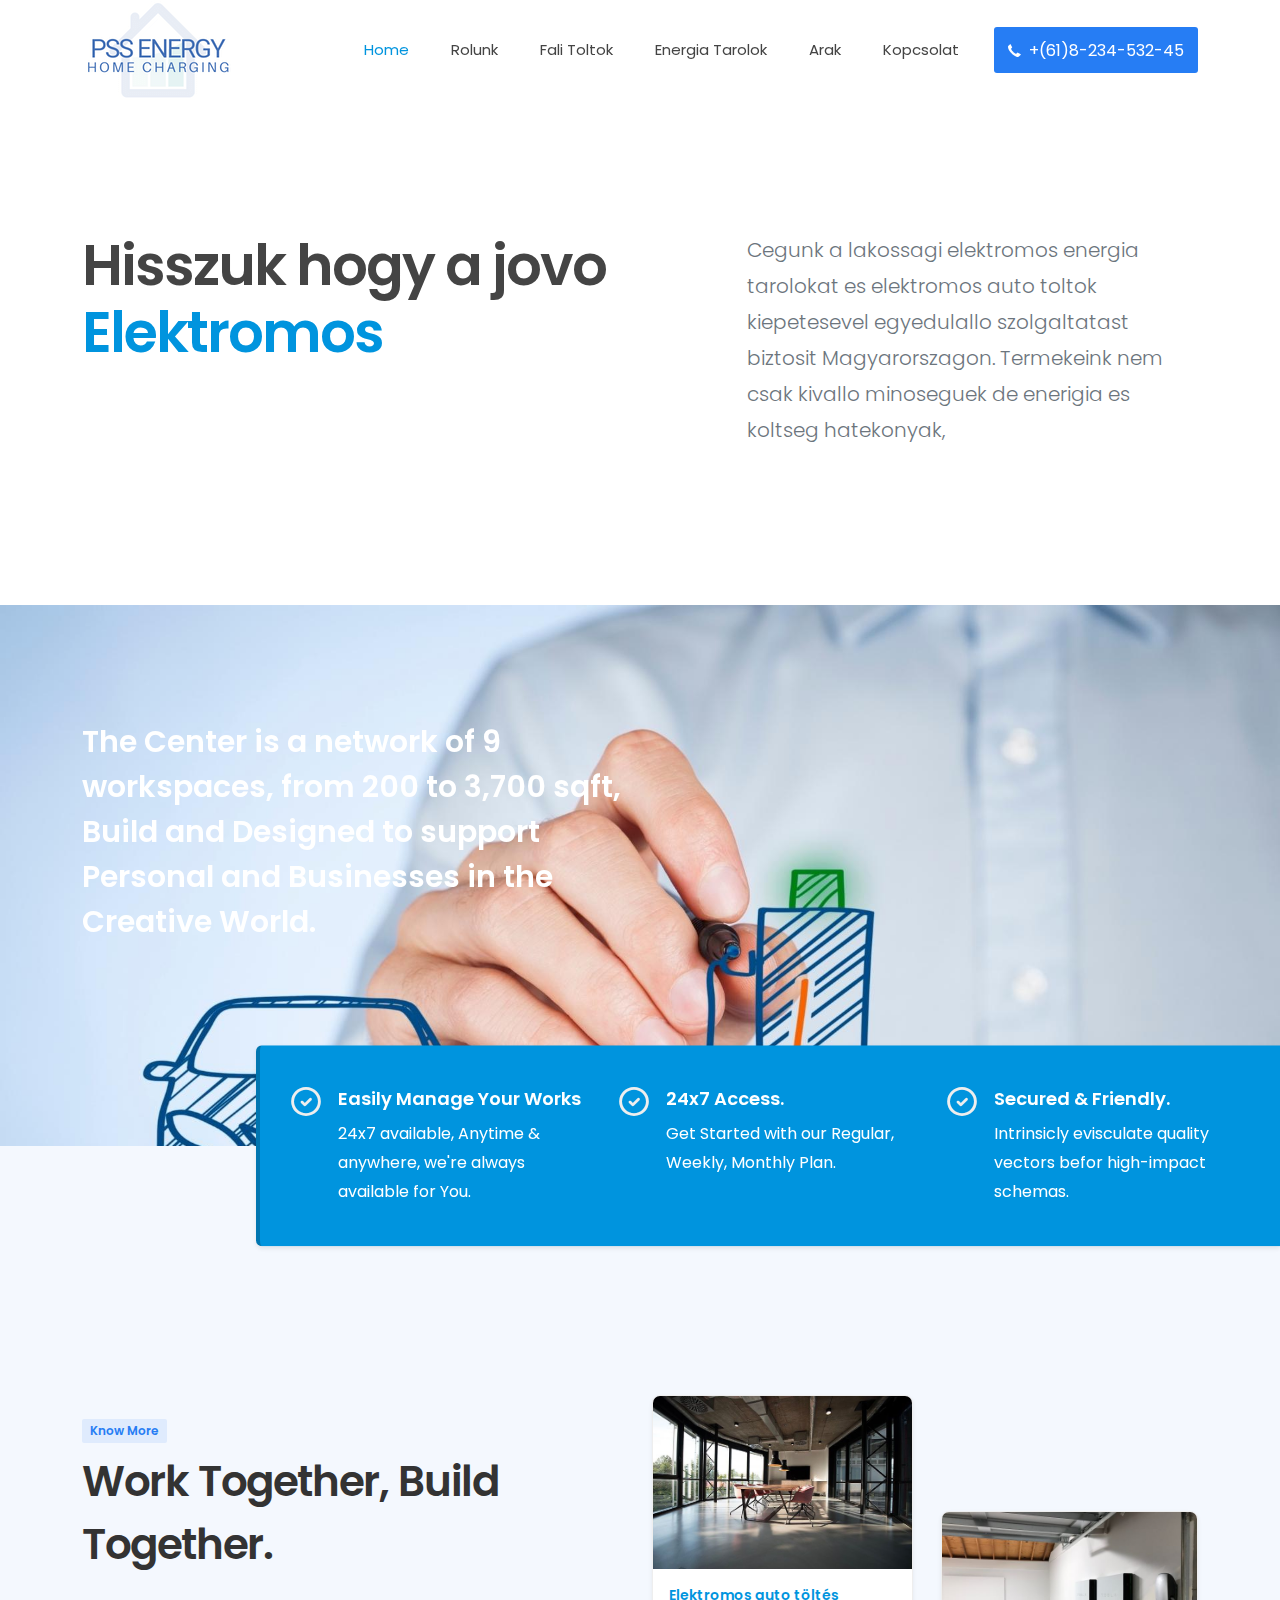
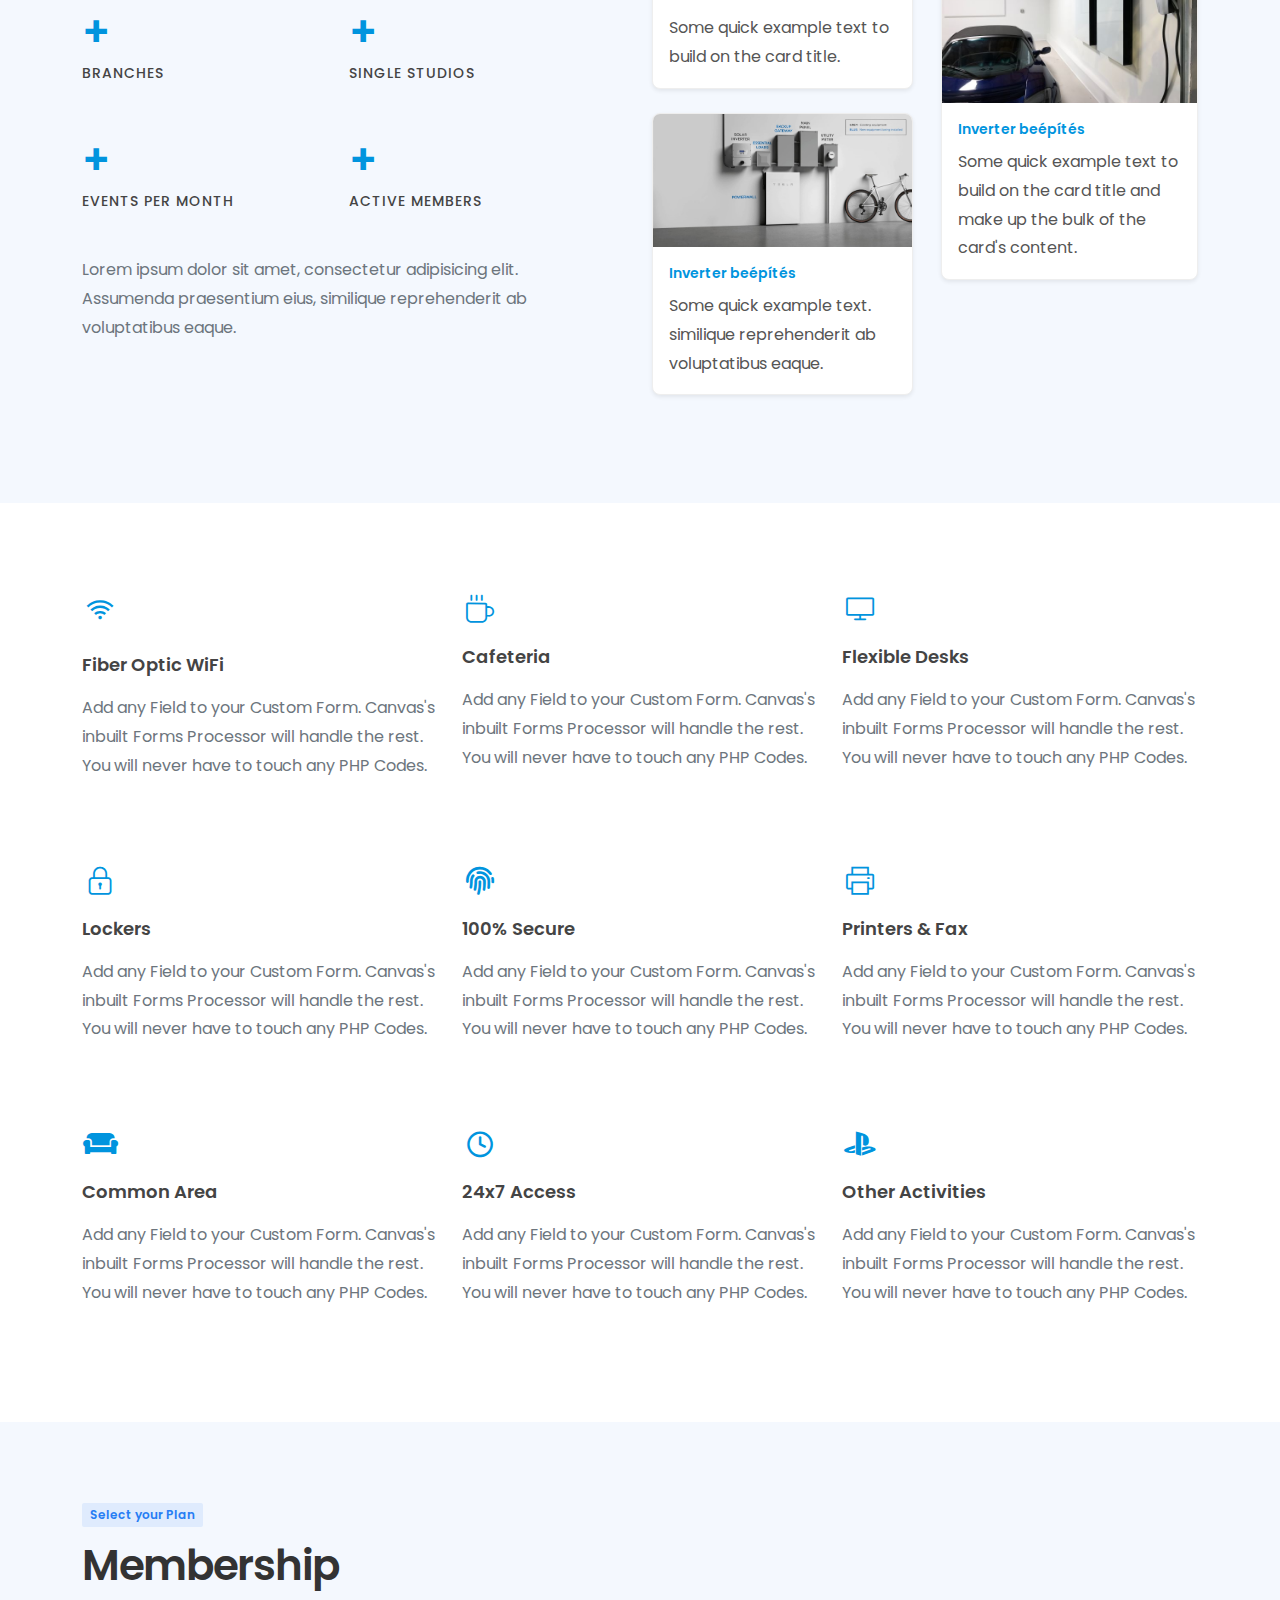
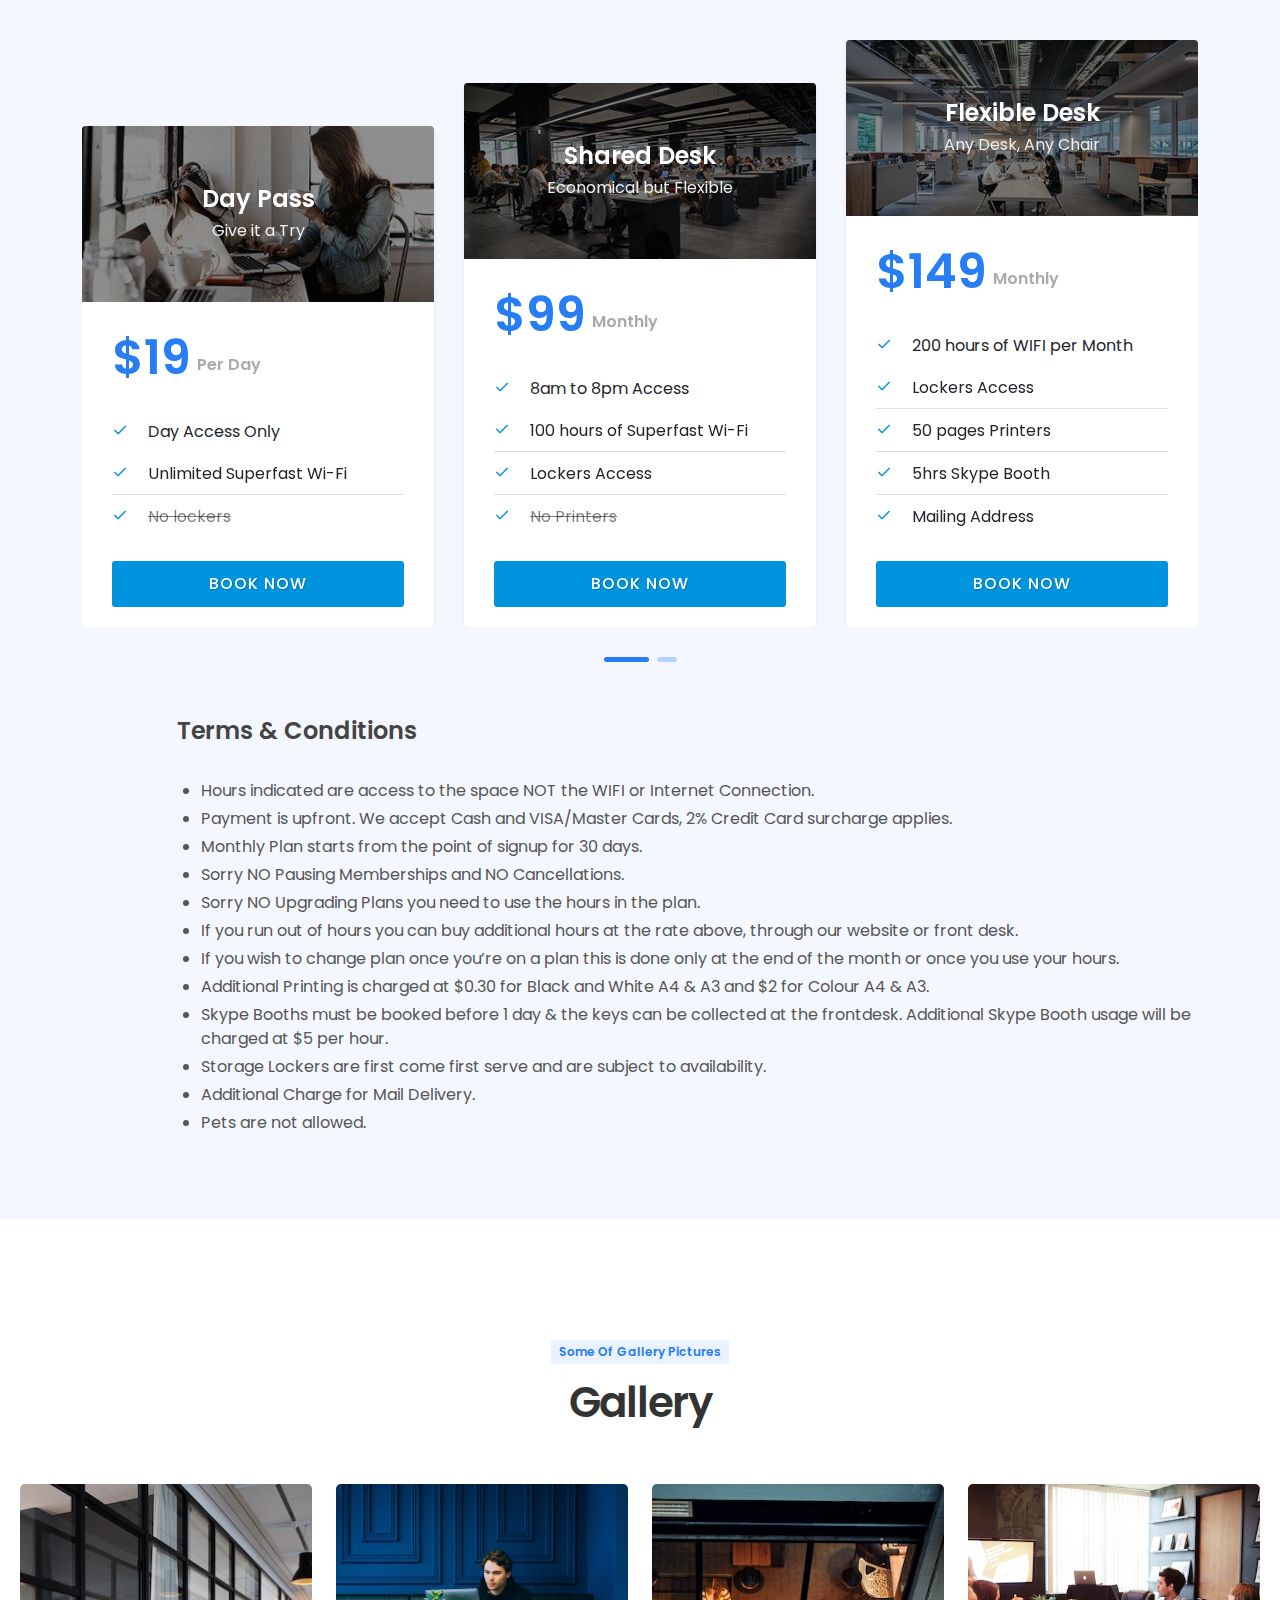
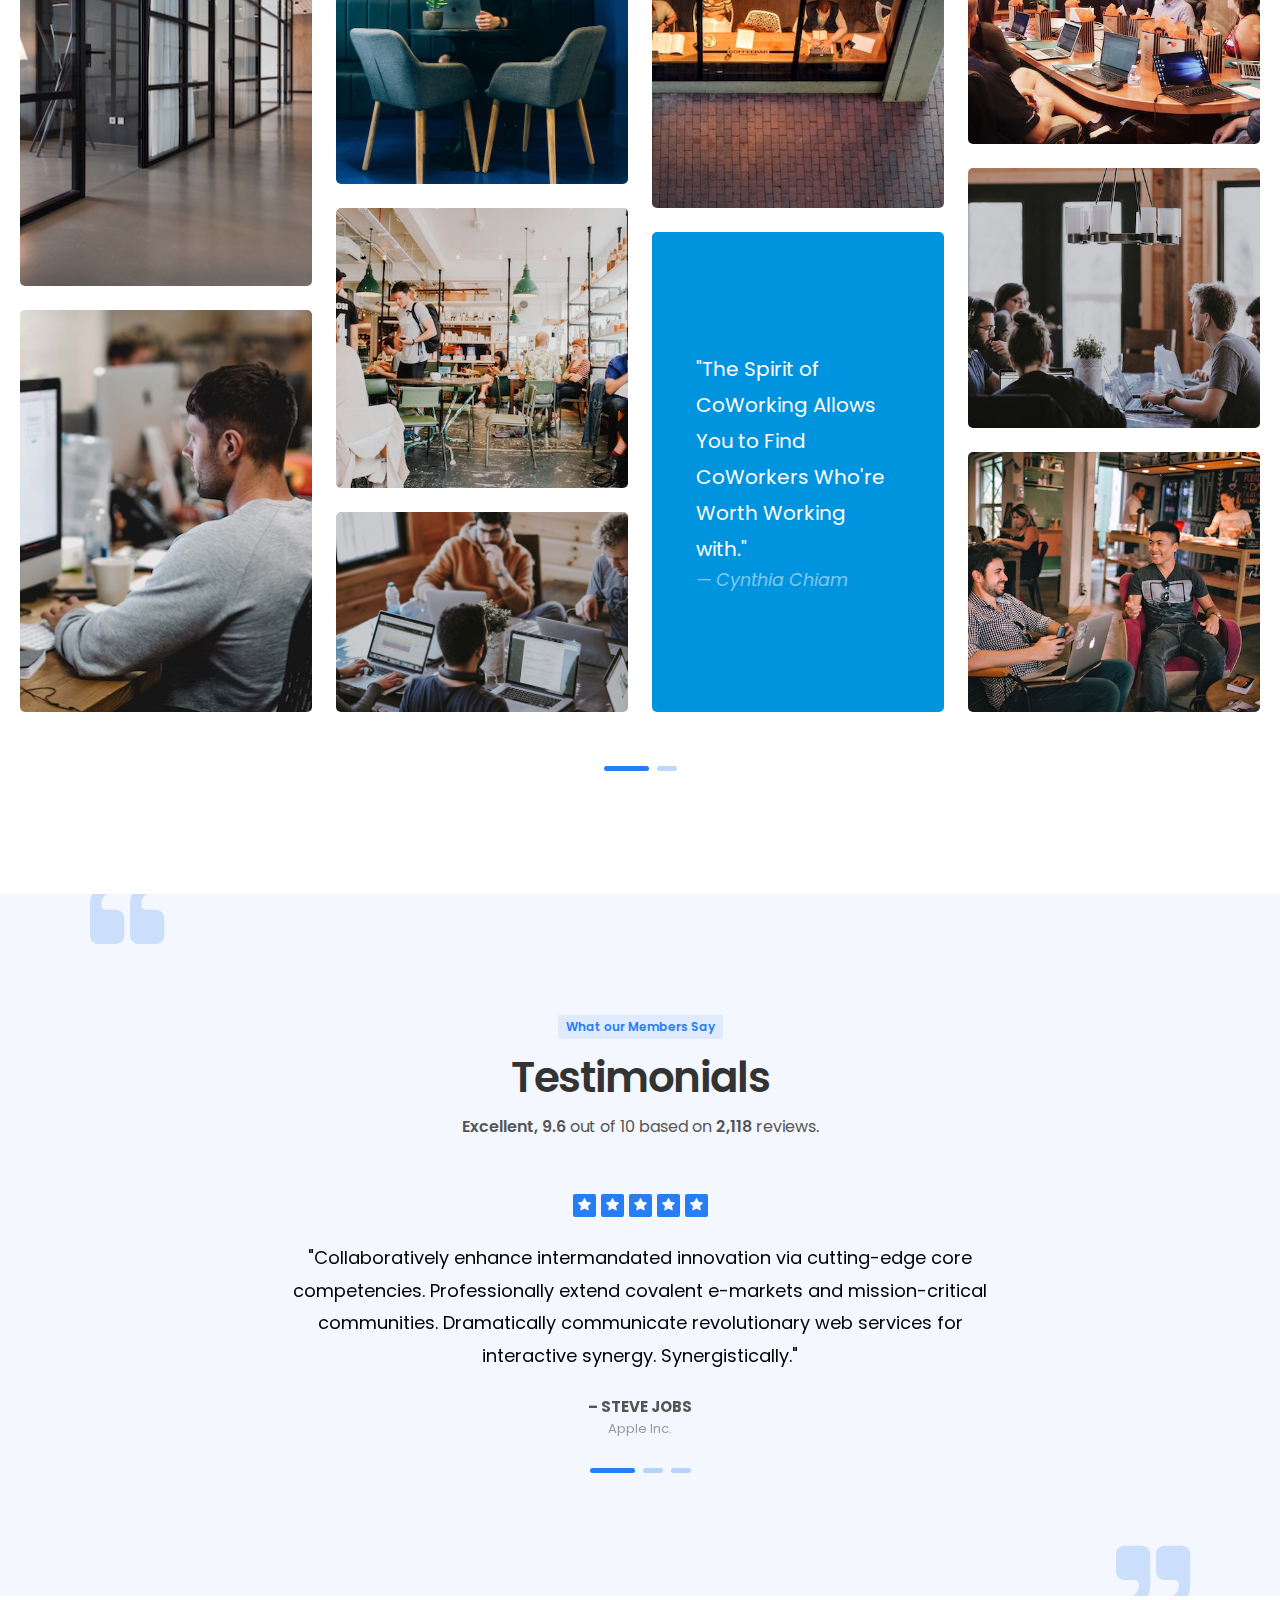
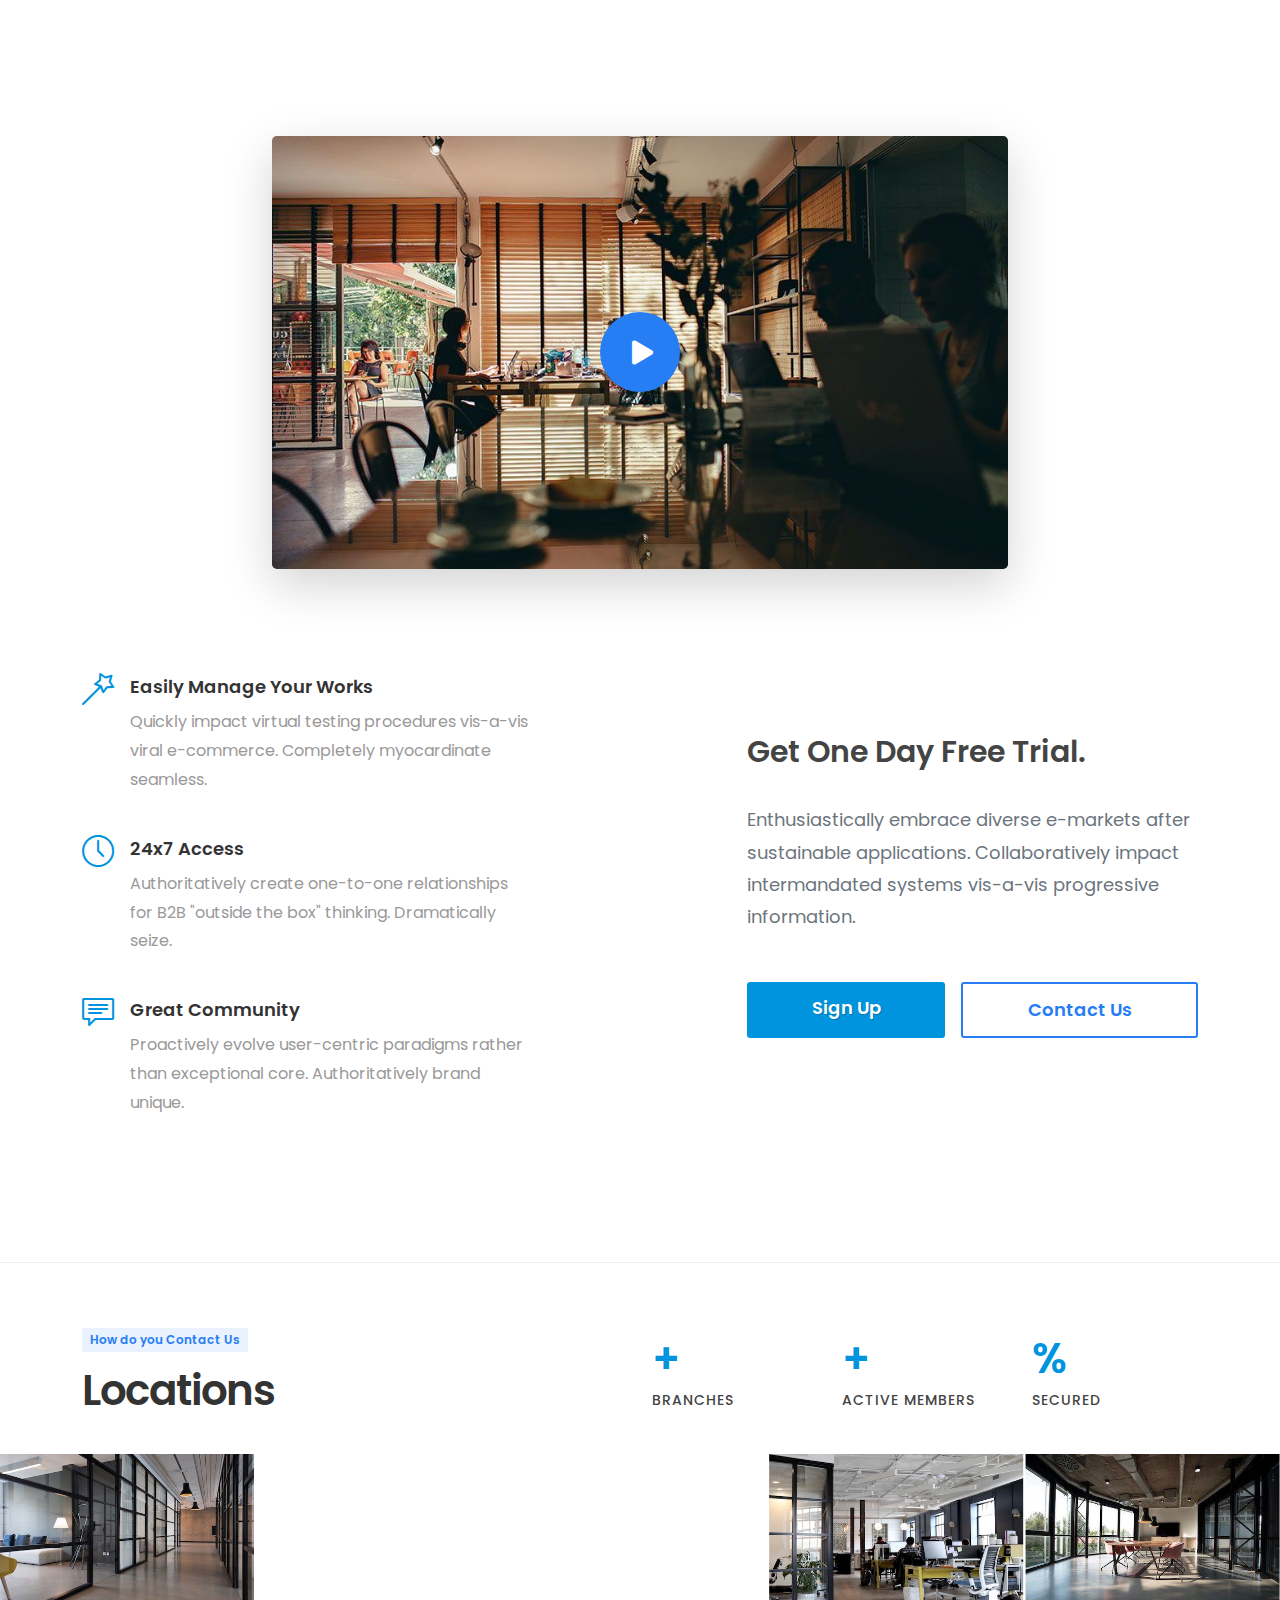
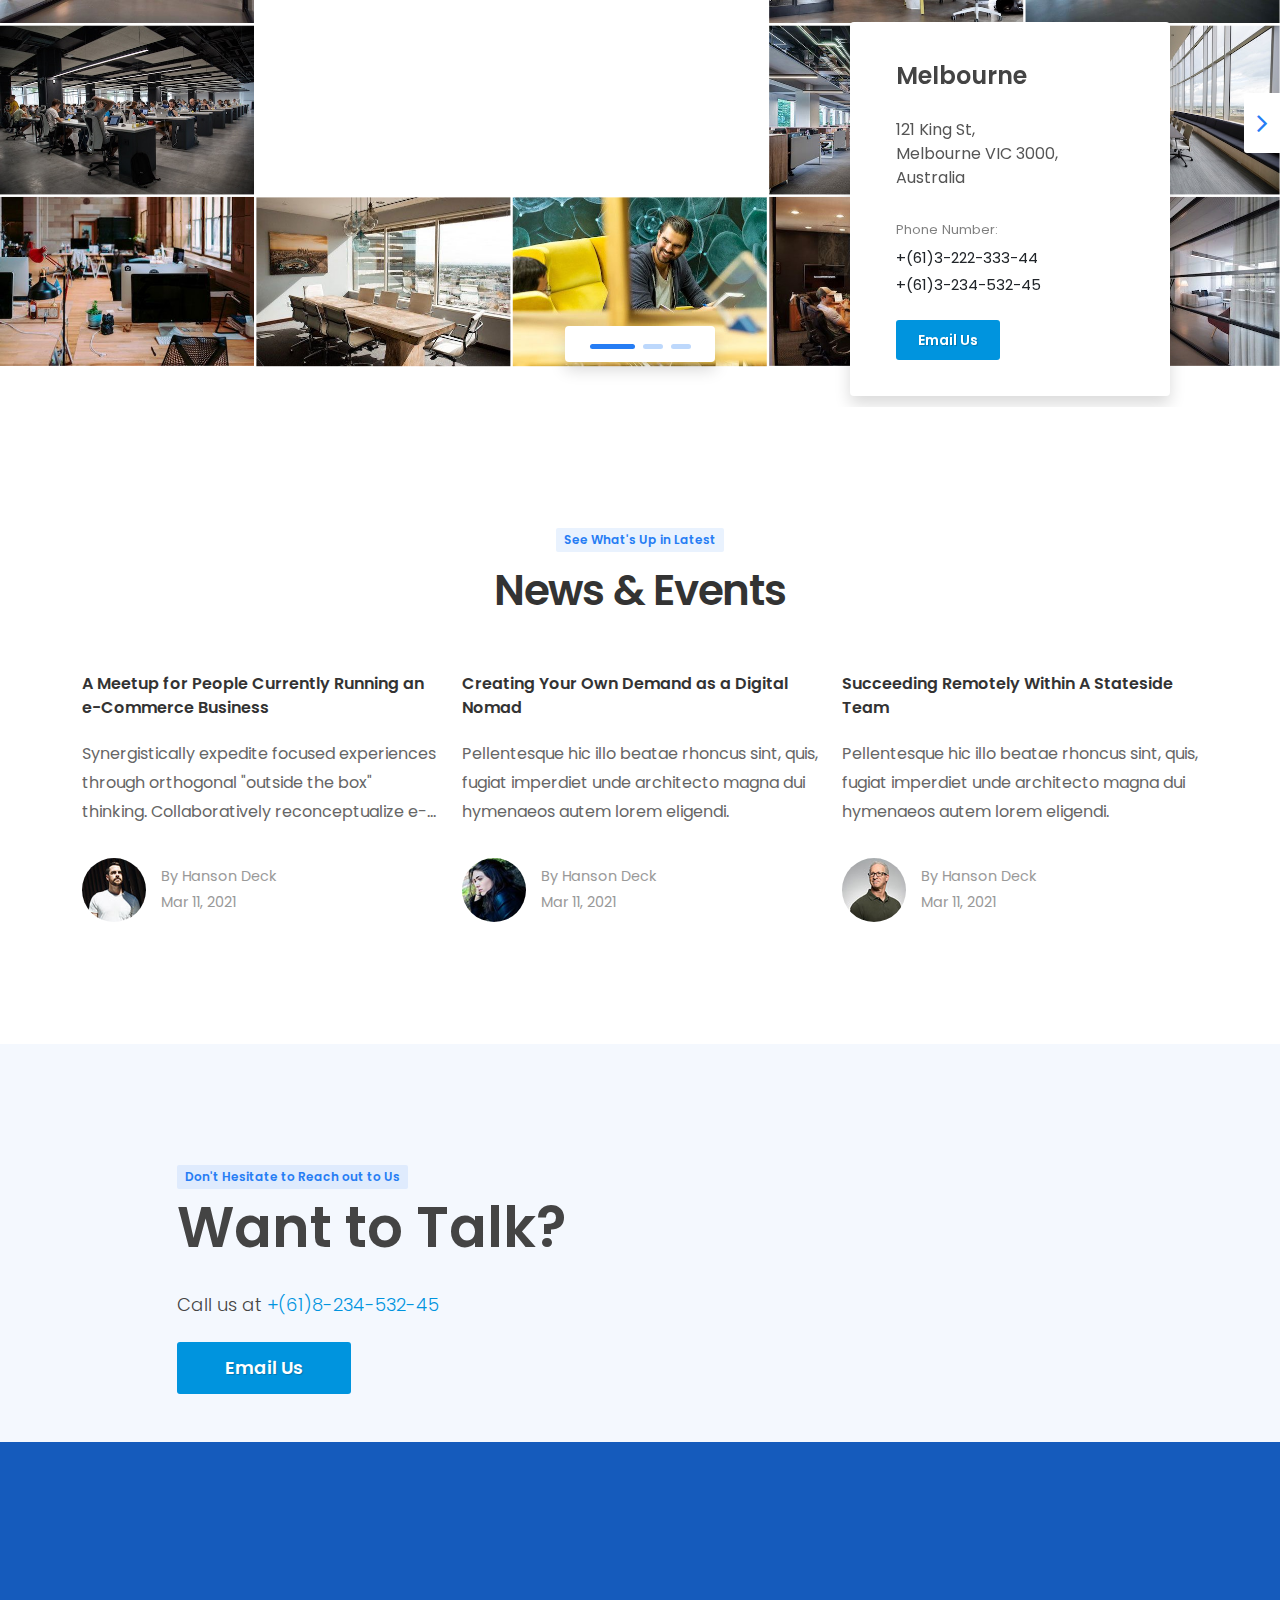
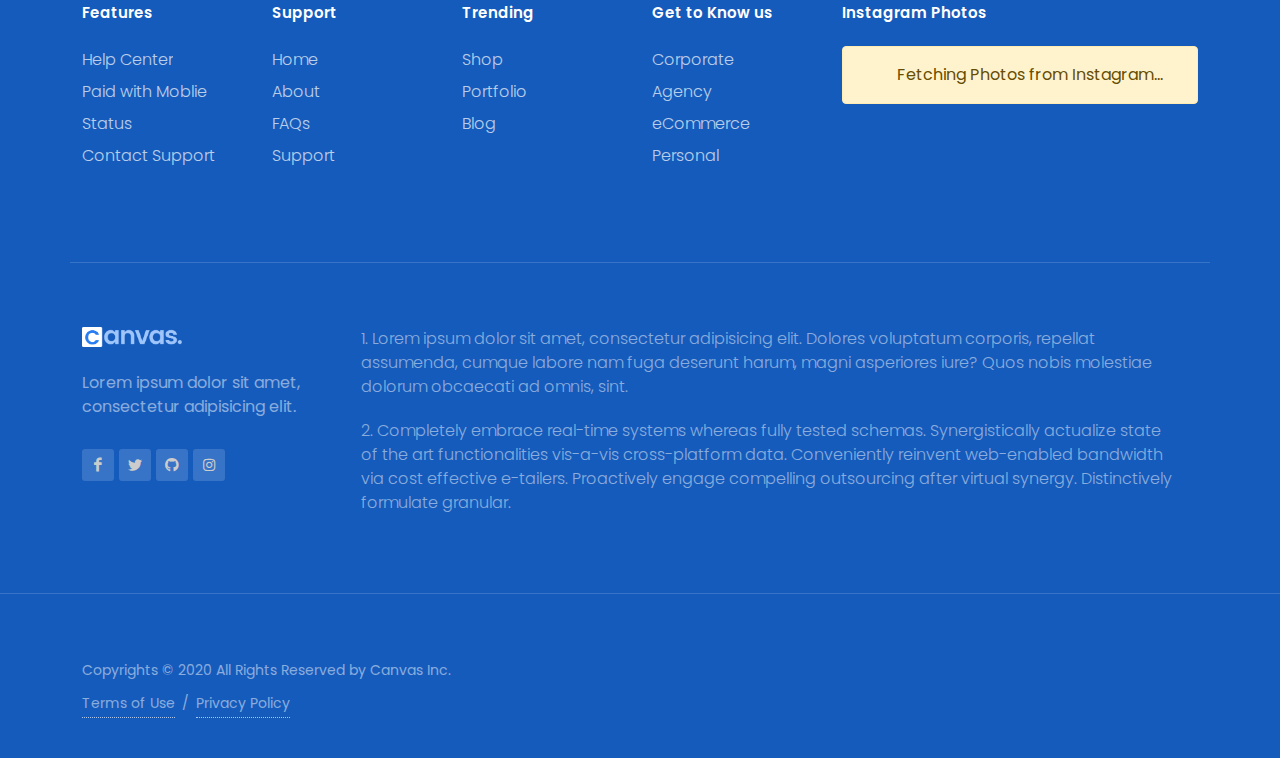
==== index.html @ a6efafcd "file names changed" ====
<!DOCTYPE html>
<html dir="ltr" lang="en-US">
<head>

	<meta http-equiv="content-type" content="text/html; charset=utf-8" />
	<meta name="author" content="SemiColonWeb" />

	<!-- Stylesheets
	============================================= -->
	<link href="https://fonts.googleapis.com/css?family=Poppins:300,400,400i,500,600,700&display=swap" rel="stylesheet" type="text/css" />
	<link rel="stylesheet" href="css/bootstrap.css" type="text/css" />
	<link rel="stylesheet" href="style.css" type="text/css" />
	<link rel="stylesheet" href="css/dark.css" type="text/css" />

	<link rel="stylesheet" href="css/font-icons.css" type="text/css" />
	<link rel="stylesheet" href="css/animate.css" type="text/css" />
	<link rel="stylesheet" href="css/magnific-popup.css" type="text/css" />

	<link rel="stylesheet" href="css/custom.css" type="text/css" />
	<meta name="viewport" content="width=device-width, initial-scale=1" />

	<!-- Workspace Demo Specific Stylesheet -->
	<link rel="stylesheet" href="css/colors.php?color=267DF4" type="text/css" /> <!-- Theme Color -->
	<link rel="stylesheet" href="demos/coworking/css/fonts.css" type="text/css" /> <!-- Theme Font -->
	<link rel="stylesheet" href="demos/coworking/coworking.css" type="text/css" /> <!-- Theme CSS -->
	<!-- / -->

	<!-- Document Title
	============================================= -->
	<title>Coworking | Canvas</title>

</head>

<body class="stretched">

	<!-- Document Wrapper
	============================================= -->
	<div id="wrapper" class="clearfix">

		<!-- Header
		============================================= -->
		<header id="header" class="border-bottom-0" data-sticky-shrink="false">
			<div id="header-wrap">
				<div class="container">
					<div class="header-row">

						<!-- Logo
						============================================= -->
						<div id="logo">
							<a href="index.html" class="standard-logo" data-sticky-logo="demos/coworking/images/logo-sticky.png"><img src="demos/coworking/images/logo.png" alt="Canvas Logo"></a>
							<a href="index.html" class="retina-logo" data-sticky-logo="demos/coworking/images/logo-sticky@2x.png"><img src="demos/coworking/images/logo@2x.png" alt="Canvas Logo"></a>
						</div><!-- #logo end -->

						<div class="header-misc">
							<a class="top-phone" href="tel:+618-234-532-45"><i class="icon-call"></i> <span class="d-none d-md-inline-block">+(61)8-234-532-45</span></a>
						</div>

						<div id="primary-menu-trigger">
							<svg class="svg-trigger" viewBox="0 0 100 100"><path d="m 30,33 h 40 c 3.722839,0 7.5,3.126468 7.5,8.578427 0,5.451959 -2.727029,8.421573 -7.5,8.421573 h -20"></path><path d="m 30,50 h 40"></path><path d="m 70,67 h -40 c 0,0 -7.5,-0.802118 -7.5,-8.365747 0,-7.563629 7.5,-8.634253 7.5,-8.634253 h 20"></path></svg>
						</div>

						<!-- Primary Navigation
						============================================= -->
						<nav class="primary-menu">

							<ul class="menu-container">
								<li class="menu-item current"><a class="menu-link" href="demo-coworking.html"><div>Home</div></a></li>
								<li class="menu-item"><a class="menu-link" href="demo-coworking-about.html"><div>Rolunk</div></a></li>
								<li class="menu-item"><a class="menu-link" href="demo-coworking-single.html"><div>Fali Toltok</div></a></li>
								<li class="menu-item"><a class="menu-link" href="demo-coworking-single.html"><div>Energia tarolok</div></a></li>
								<li class="menu-item"><a class="menu-link" href="demo-coworking-price.html"><div>Arak</div></a></li>
								<li class="menu-item"><a class="menu-link" href="demo-coworking-contact.html"><div>Kopcsolat</div></a></li>
							</ul>

						</nav><!-- #primary-menu end -->

					</div>
				</div>
			</div>
			<div class="header-wrap-clone"></div>
		</header><!-- #header end -->

		<!-- Content
		============================================= -->
		<section id="content">

			<div class="content-wrap pt-3 pb-0 mt-5">

				<div class="section bg-transparent py-2">
					<div class="container">
						<div class="row">
							<div class="col-md-7">
								<h2 class="display-4 fw-semibold ls--2">Hisszuk hogy a jovo<span class="text-rotater" data-separator="|" data-rotate="fadeIn" data-speed="2000">
									<span class="t-rotate">Elektromos|Környezetbarát|Egészséges|Fenntartható</span>
								</span></h2>
							</div>
							<div class="col-md-5">
								<p class="lead text-muted">
									Cegunk a lakossagi elektromos energia tarolokat es elektromos auto toltok kiepetesevel egyedulallo szolgaltatast biztosit Magyarorszagon. Termekeink nem csak kivallo minoseguek de enerigia es koltseg hatekonyak,
								</p>
							</div>
						</div>
					</div>
				</div>

				<div class="overflow-hidden parallax d-flex align-items-center" data-bottom-top="background-position:0px 200px;" data-top-bottom="background-position:0px -400px;" style="background-image: url('demos/coworking/images/hero.jpg'); background-size: cover; height: 600px; width: 100%;">
					<div class="container">
						<div class="row">
							<div class="col-lg-6">
								<h2 class="text-white">The Center is a network of 9 workspaces, from 200 to 3,700 sqft, Build and Designed to support Personal and Businesses in the Creative World.</h2>
							</div>
						</div>
					</div>
				</div>

				<div class="bg-theme-light">
					<div class="shadow-sm hero-features bg-color dark shadow">
						<div class="row">
							<div class="col-md-4 mt-3 mt-md-0">
								<div class="feature-box fbox-plain fbox-sm fbox-dark mb-0">
									<div class="fbox-icon">
										<i class="icon-line-circle-check"></i>
									</div>
									<div class="fbox-content">
										<h3 class="text-white">Easily Manage Your Works</h3>
										<p class="text-white mb-0">24x7 available, Anytime & anywhere, we're always available for You.</p>
									</div>
								</div>
							</div>

							<div class="col-md-4 mt-3 mt-md-0">
								<div class="feature-box fbox-plain fbox-sm fbox-dark mb-0">
									<div class="fbox-icon">
										<i class="icon-line-circle-check"></i>
									</div>
									<div class="fbox-content">
										<h3 class="text-white">24x7 Access.</h3>
										<p class="text-white mb-0">Get Started with our Regular, Weekly, Monthly Plan.</p>
									</div>
								</div>
							</div>

							<div class="col-md-4 mt-3 mt-md-0">
								<div class="feature-box fbox-plain fbox-sm fbox-dark mb-0">
									<div class="fbox-icon">
										<i class="icon-line-circle-check"></i>
									</div>
									<div class="fbox-content">
										<h3 class="text-white">Secured &amp; Friendly.</h3>
										<p class="text-white mb-0">Intrinsicly evisculate quality vectors befor high-impact schemas.</p>
									</div>
								</div>
							</div>
						</div>
					</div>
				</div>

				<div class="section mt-0 pt-md-5 pt-0">
					<div class="container clearfix">
						<div class="row align-items-md-center mb-5">
							<div class="col-md-6 pe-5">
								<div class="heading-block mb-4 border-bottom-0">
									<div class="before-heading">Know More</div>
									<h2 class="nott fw-semibold">Work Together, Build Together.</h2>
								</div>
								<div class="row">
									<div class="col-6 col-sm-6 mb-4">
										<div class="counter color fw-semibold"><span data-from="1" data-to="3" data-refresh-interval="2" data-speed="600"></span>+</div>
										<h5 class="mt-0 fw-medium">Branches</h5>
									</div>

									<div class="col-6 col-sm-6 mb-4">
										<div class="counter color fw-semibold"><span data-from="1" data-to="37" data-refresh-interval="11" data-speed="900"></span>+</div>
										<h5 class="mt-0 fw-medium">Single Studios</h5>
									</div>

									<div class="col-6 col-sm-6 mb-4">
										<div class="counter color fw-semibold"><span data-from="1" data-to="21" data-refresh-interval="3" data-speed="1000"></span>+</div>
										<h5 class="mt-0 fw-medium">Events per Month</h5>
									</div>

									<div class="col-6 col-sm-6 mb-4">
										<div class="counter color fw-semibold"><span data-from="100" data-to="4500" data-refresh-interval="100" data-speed="1500"></span>+</div>
										<h5 class="mt-0 fw-medium">Active Members</h5>
									</div>
								</div>
								<p class="text-muted">Lorem ipsum dolor sit amet, consectetur adipisicing elit. Assumenda praesentium eius, similique reprehenderit ab voluptatibus eaque.</p>
							</div>
							<div class="col-md-3 col-sm-6">
								<div class="card shadow-sm border-light">
									<img src="demos/coworking/images/features/3.jpg" alt="Featured image 1" class="card-img-top">
									<div class="card-body">
										<h5 class="card-title fw-semibold color">Elektromos auto töltés</h5>
										<p class="card-text">Some quick example text to build on the card title.</p>
									</div>
								</div>
								<div class="card shadow-sm border-light mt-4">
									<img src="demos/coworking/images/features/2.jpg" alt="Featured image 2" class="card-img-top">
									<div class="card-body">
										<h5 class="card-title fw-semibold color">Inverter beépítés</h5>
										<p class="card-text">Some quick example text. similique reprehenderit ab voluptatibus eaque.</p>
									</div>
								</div>
							</div>
							<div class="col-md-3 col-sm-6 ps-sm-3 mt-3 mt-sm-0">
								<div class="card shadow-sm border-light">
									<img src="demos/coworking/images/features/1.jpg" alt="Featured image 3" class="card-img-top">
									<div class="card-body">
										<h5 class="card-title fw-semibold color">Inverter beépítés</h5>
										<p class="card-text">Some quick example text to build on the card title and make up the bulk of the card's content.</p>
									</div>
								</div>
							</div>
						</div>
					</div>
				</div>

				<div class="container">

					<div class="row justify-content-between">

						<!-- Feature Box
						============================================= -->
						<div class="col-lg-4 col-md-6 my-4">
							<i class="icon-wifi-full color ms-0 mb-4 i-plain d-block float-none"></i>
							<h4 class="mb-3">Fiber Optic WiFi</h4>
							<p class="text-muted">Add any Field to your Custom Form. Canvas's inbuilt Forms Processor will handle the rest. You will never have to touch any PHP Codes.</p>
						</div>

						<!-- Feature Box
						============================================= -->
						<div class="col-lg-4 col-md-6 my-4">
							<i class="icon-line2-cup color ms-0 mb-3 i-plain d-block float-none"></i>
							<h4 class="mb-3">Cafeteria</h4>
							<p class="text-muted">Add any Field to your Custom Form. Canvas's inbuilt Forms Processor will handle the rest. You will never have to touch any PHP Codes.</p>
						</div>

						<!-- Feature Box
						============================================= -->
						<div class="col-lg-4 col-md-6 my-4">
							<i class="icon-line2-screen-desktop color ms-0 mb-3 i-plain d-block float-none"></i>
							<h4 class="mb-3">Flexible Desks</h4>
							<p class="text-muted">Add any Field to your Custom Form. Canvas's inbuilt Forms Processor will handle the rest. You will never have to touch any PHP Codes.</p>
						</div>

						<!-- Feature Box
						============================================= -->
						<div class="col-lg-4 col-md-6 my-4">
							<i class="icon-line2-lock color ms-0 mb-3 i-plain d-block float-none"></i>
							<h4 class="mb-3">Lockers</h4>
							<p class="text-muted">Add any Field to your Custom Form. Canvas's inbuilt Forms Processor will handle the rest. You will never have to touch any PHP Codes.</p>
						</div>

						<!-- Feature Box
						============================================= -->
						<div class="col-lg-4 col-md-6 my-4">
							<i class="icon-fingerprint color ms-0 mb-3 i-plain d-block float-none"></i>
							<h4 class="mb-3">100% Secure</h4>
							<p class="text-muted">Add any Field to your Custom Form. Canvas's inbuilt Forms Processor will handle the rest. You will never have to touch any PHP Codes.</p>
						</div>

						<!-- Feature Box
						============================================= -->
						<div class="col-lg-4 col-md-6 my-4">
							<i class="icon-line2-printer color ms-0 mb-3 i-plain d-block float-none"></i>
							<h4 class="mb-3">Printers &amp; Fax</h4>
							<p class="text-muted">Add any Field to your Custom Form. Canvas's inbuilt Forms Processor will handle the rest. You will never have to touch any PHP Codes.</p>
						</div>

						<!-- Feature Box
						============================================= -->
						<div class="col-lg-4 col-md-6 my-4">
							<i class="icon-couch color ms-0 mb-3 i-plain d-block float-none"></i>
							<h4 class="mb-3">Common Area</h4>
							<p class="text-muted">Add any Field to your Custom Form. Canvas's inbuilt Forms Processor will handle the rest. You will never have to touch any PHP Codes.</p>
						</div>

						<!-- Feature Box
						============================================= -->
						<div class="col-lg-4 col-md-6 my-4">
							<i class="icon-line-clock color ms-0 mb-3 i-plain d-block float-none"></i>
							<h4 class="mb-3">24x7 Access</h4>
							<p class="text-muted">Add any Field to your Custom Form. Canvas's inbuilt Forms Processor will handle the rest. You will never have to touch any PHP Codes.</p>
						</div>

						<!-- Feature Box
						============================================= -->
						<div class="col-lg-4 col-md-6 my-4">
							<i class="icon-playstation color ms-0 mb-3 i-plain d-block float-none"></i>
							<h4 class="mb-3">Other Activities</h4>
							<p class="text-muted">Add any Field to your Custom Form. Canvas's inbuilt Forms Processor will handle the rest. You will never have to touch any PHP Codes.</p>
						</div>
					</div>
				</div>

				<div class="section" style="padding: 80px 0">
					<div class="container">
						<div class="heading-block border-bottom-0 mb-0">
							<div class="before-heading">Select your Plan</div>
							<h2 class="nott fw-semibold mb-0">Membership</h2>
						</div>
					</div>

					<div class="container">
						<div class="row">
							<div class="col-12">
								<div id="price-carousel" class="owl-carousel carousel-widget" data-margin="30" data-nav="false" data-pagi="true" data-items-xs="1" data-items-sm="1" data-items-md="2" data-items-lg="3" data-items-xl="3">

									<div class="price-list shadow-sm card border-0 rounded">
										<div class="position-relative">
											<img src="demos/coworking/images/membership/1-day.jpg" alt="Featured image 1" class="card-img-top rounded-top">
											<div class="card-img-overlay dark d-flex justify-content-center flex-column p-0 center">
												<h3 class="card-title mb-0 text-white">Day Pass</h3>
												<p class="card-text mb-0">Give it a Try</p>
											</div>
										</div>
										<div class="card-body">

											<div class="price-title pb-3">$19<small>Per Day</small></div>

											<ul class="list-group list-group-flush mb-4">
											  <li class="list-group-item ps-0"><i class="icon-line-check pe-3 color"></i> Day Access Only</li>
											  <li class="list-group-item ps-0"><i class="icon-line-check pe-3 color"></i> Unlimited Superfast Wi-Fi</li>
											  <li class="list-group-item ps-0 text-black-50"><i class="icon-line-check pe-3 color"></i> <del>No lockers</del></li>
											</ul>

											<a href="demo-coworking-single.html" class="button button-rounded button-large w-100 m-0 center fw-medium">Book Now</a>

										</div>
									</div>

									<div class="price-list shadow-sm card border-0 rounded">
										<div class="position-relative">
											<img src="demos/coworking/images/membership/share.jpg" alt="Featured image 1" class="card-img-top rounded-top">
											<div class="card-img-overlay dark d-flex justify-content-center flex-column p-0 center">
												<h3 class="card-title mb-0 text-white">Shared Desk</h3>
												<p class="card-text mb-0">Economical but Flexible</p>
											</div>
										</div>
										<div class="card-body">

											<div class="price-title pb-3">$99<small>Monthly</small></div>

											<ul class="list-group list-group-flush mb-4">
											  <li class="list-group-item ps-0"><i class="icon-line-check pe-3 color"></i> 8am to 8pm Access</li>
											  <li class="list-group-item ps-0"><i class="icon-line-check pe-3 color"></i> 100 hours of Superfast Wi-Fi</li>
											  <li class="list-group-item ps-0"><i class="icon-line-check pe-3 color"></i> Lockers Access</li>
											  <li class="list-group-item ps-0 text-black-50"><i class="icon-line-check pe-3 color"></i> <del>No Printers</del></li>
											</ul>

											<a href="demo-coworking-single.html" class="button button-rounded button-large w-100 m-0 center fw-medium">Book Now</a>

										</div>
									</div>

									<div class="price-list shadow-sm card border-0 rounded">
										<div class="position-relative">
											<img src="demos/coworking/images/membership/flexible.jpg" alt="Featured image 1" class="card-img-top rounded-top">
											<div class="card-img-overlay dark d-flex justify-content-center flex-column p-0 center">
												<h3 class="card-title mb-0 text-white">Flexible Desk</h3>
											<p class="card-text mb-0">Any Desk, Any Chair</p>
											</div>
										</div>
										<div class="card-body">

											<div class="price-title pb-3">$149<small>Monthly</small></div>

											<ul class="list-group list-group-flush mb-4">
											  <li class="list-group-item ps-0"><i class="icon-line-check pe-3 color"></i> 200 hours of WIFI per Month</li>
											  <li class="list-group-item ps-0"><i class="icon-line-check pe-3 color"></i> Lockers Access</li>
											  <li class="list-group-item ps-0"><i class="icon-line-check pe-3 color"></i> 50 pages Printers</li>
											  <li class="list-group-item ps-0"><i class="icon-line-check pe-3 color"></i> 5hrs Skype Booth</li>
											  <li class="list-group-item ps-0"><i class="icon-line-check pe-3 color"></i> Mailing Address</li>
											</ul>

											<a href="demo-coworking-single.html" class="button button-rounded button-large w-100 m-0 center fw-medium">Book Now</a>

										</div>
									</div>

									<div class="price-list shadow-sm card border-0 rounded">
										<div class="position-relative">
											<img src="demos/coworking/images/membership/private.jpg" alt="Featured image 1" class="card-img-top rounded-top">
											<div class="card-img-overlay dark d-flex justify-content-center flex-column p-0 center">
												<h3 class="card-title mb-0 text-white">Private Desk</h3>
											<p class="card-text mb-0">Its all Yours!</p>
											</div>
										</div>
										<div class="card-body">

											<div class="price-title pb-3">$249<small>Monthly</small></div>

											<ul class="list-group list-group-flush mb-4">
											  <li class="list-group-item ps-0"><i class="icon-line-check pe-3 color"></i> Private Desk + Locker</li>
											  <li class="list-group-item ps-0"><i class="icon-line-check pe-3 color"></i> 500 hours of WIFI per Month</li>
											  <li class="list-group-item ps-0"><i class="icon-line-check pe-3 color"></i> Meeting Room Access</li>
											  <li class="list-group-item ps-0"><i class="icon-line-check pe-3 color"></i> Unlimited Printers</li>
											  <li class="list-group-item ps-0"><i class="icon-line-check pe-3 color"></i> Unlimited Skype Booth</li>
											  <li class="list-group-item ps-0"><i class="icon-line-check pe-3 color"></i> Mailing Address</li>
											</ul>

											<a href="demo-coworking-single.html" class="button button-rounded button-large w-100 m-0 center fw-medium">Book Now</a>

										</div>
									</div>

								</div>
							</div>
							<div class="col-md-11 mt-5 offset-md-1">
								<h3>Terms &amp; Conditions</h3>
								<ul class="ps-4 mb-0">
									<li class="mb-1">Hours indicated are access to the space NOT the WIFI or Internet Connection.</li>
									<li class="mb-1">Payment is upfront. We accept Cash and VISA/Master Cards, 2% Credit Card surcharge applies.</li>
									<li class="mb-1">Monthly Plan starts from the point of signup for 30 days.</li>
									<li class="mb-1">Sorry NO Pausing Memberships and NO Cancellations.</li>
									<li class="mb-1">Sorry NO Upgrading Plans you need to use the hours in the plan.</li>
									<li class="mb-1">If you run out of hours you can buy additional hours at the rate above, through our website or front desk.</li>
									<li class="mb-1">If you wish to change plan once you’re on a plan this is done only at the end of the month or once you use your hours.</li>
									<li class="mb-1">Additional Printing is charged at &dollar;0.30 for Black and White A4 & A3 and &dollar;2 for Colour A4 & A3.</li>
									<li class="mb-1">Skype Booths must be booked before 1 day &amp; the keys can be collected at the frontdesk. Additional Skype Booth usage will be charged at &dollar;5 per hour.</li>
									<li class="mb-1">Storage Lockers are first come first serve and are subject to availability.</li>
									<li class="mb-1">Additional Charge for Mail Delivery.</li>
									<li class="mb-1">Pets are not allowed.</li>
								</ul>
							</div>
						</div>
					</div>
				</div>

				<div class="section clearfix bg-transparent">
					<div class="container">
						<div class="heading-block border-bottom-0 center">
							<div class="before-heading">Some Of Gallery Pictures</div>
							<h2 class="nott fw-semibold mb-0">Gallery</h2>
						</div>
					</div>
					<div id="image-carousel" class="owl-carousel carousel-widget" data-margin="24" data-nav="true" data-pagi="true" data-items-xs="1" data-items-sm="1" data-items-md="1" data-items-lg="2" data-items-xl="2" style="padding: 0 20px" data-lightbox="gallery">
						<div class="slide slide--1">
							<div class="carousel-column-container">
								<ul class="carousel-column column-1">
									<li class="carousel-grid-item">
										<a href="demos/coworking/images/gallery/1.jpg" data-lightbox="gallery-item" class="item" style="background-image: url('demos/coworking/images/gallery/1.jpg');"></a>
									</li>
									<li class="carousel-grid-item">
										<a href="demos/coworking/images/gallery/2.jpg" data-lightbox="gallery-item" class="item" style="background-image: url('demos/coworking/images/gallery/2.jpg');"></a>
									</li>
								</ul>
								<ul class="carousel-column column-2">
									<li class="carousel-grid-item">
										<a href="demos/coworking/images/gallery/3.jpg" data-lightbox="gallery-item" class="item" style="background-image: url('demos/coworking/images/gallery/3.jpg'); min-height: 300px"></a>
									</li>
									<li class="carousel-grid-item">
										<a href="demos/coworking/images/gallery/4.jpg" data-lightbox="gallery-item" class="item" style="background-image: url('demos/coworking/images/gallery/4.jpg'); min-height: 280px"></a>
									</li>
									<li class="carousel-grid-item">
										<a href="demos/coworking/images/gallery/5.jpg" data-lightbox="gallery-item" class="item" style="background-image: url('demos/coworking/images/gallery/5.jpg'); min-height: 200px"></a>
									</li>
								</ul>
							</div>
						</div>

						<div class="slide slide--2">
							<div class="carousel-column-container">
								<ul class="carousel-column column-1">
									<li class="carousel-grid-item">
										<a href="demos/coworking/images/gallery/6.jpg" data-lightbox="gallery-item" class="item" style="background-image: url('demos/coworking/images/gallery/6.jpg'); min-height: 324px"></a>
									</li>
									<li class="carousel-grid-item">
										<div class="item bg-color d-flex align-items-center px-4" style="min-height: 480px">
											<blockquote class="blockquote border-0 mb-0">
												<p class="mb-3 text-white">"The Spirit of CoWorking Allows You to Find CoWorkers Who're Worth Working with."</p>
												<footer class="blockquote-footer text-white-50 fst-italic">Cynthia Chiam</footer>
											</blockquote>
										</div>
									</li>
								</ul>
								<ul class="carousel-column column-2">
									<li class="carousel-grid-item">
										<a href="demos/coworking/images/gallery/8.jpg" data-lightbox="gallery-item" class="item" style="background-image: url('demos/coworking/images/gallery/8.jpg');"></a>
									</li>
									<li class="carousel-grid-item">
										<a href="demos/coworking/images/gallery/9.jpg" data-lightbox="gallery-item" class="item" style="background-image: url('demos/coworking/images/gallery/9.jpg');"></a>
									</li>
									<li class="carousel-grid-item">
										<a href="demos/coworking/images/gallery/10.jpg" data-lightbox="gallery-item" class="item" style="background-image: url('demos/coworking/images/gallery/10.jpg');"></a>
									</li>
								</ul>
							</div>
						</div>

						<div class="slide slide--3">
							<div class="carousel-column-container">
								<ul class="carousel-column column-1">
									<li class="carousel-grid-item">
										<a href="demos/coworking/images/gallery/11.jpg" data-lightbox="gallery-item" class="item bg-color d-flex align-items-center px-4 img-overlay" style="background-image: url('demos/coworking/images/gallery/11.jpg'); min-height: 350px">
											<blockquote class="blockquote border-0 mb-0">
												<p class="mb-3 text-white">"I Belive in Collaboration Rather Than Competition"</p>
												<footer class="blockquote-footer text-white-50 fst-italic">Cynthia Chiam</footer>
											</blockquote>
										</a>
									</li>
									<li class="carousel-grid-item">
										<a href="demos/coworking/images/gallery/12.jpg" data-lightbox="gallery-item" class="item" style="background-image: url('demos/coworking/images/gallery/12.jpg'); min-height: 453px"></a>
									</li>
								</ul>
								<ul class="carousel-column column-2">
									<li class="carousel-grid-item">
										<a href="demos/coworking/images/gallery/13.jpg" data-lightbox="gallery-item" class="item" style="background-image: url('demos/coworking/images/gallery/13.jpg');"></a>
									</li>
									<li class="carousel-grid-item">
										<a href="demos/coworking/images/gallery/14.jpg" data-lightbox="gallery-item" class="item" style="background-image: url('demos/coworking/images/gallery/14.jpg');"></a>
									</li>
									<li class="carousel-grid-item">
										<a href="demos/coworking/images/gallery/15.jpg" data-lightbox="gallery-item" class="item" style="background-image: url('demos/coworking/images/gallery/15.jpg');"></a>
									</li>
								</ul>
							</div>
						</div>
					</div>

				</div>

				<div class="section p-0 testimonials clearfix">
					<div class="container" style="padding: 120px 0">
						<div class="heading-block border-bottom-0 center">
							<div class="before-heading">What our Members Say</div>
							<h2 class="nott fw-semibold">Testimonials</h2>
							<p class="mb-0 mt-1"><span class="fw-semibold">Excellent, 9.6</span> out of 10 based on <span class="fw-semibold">2,118</span> reviews. </p>
						</div>

						<div id="testimonials-carousel" class="owl-carousel carousel-widget testimonial testimonial-full bg-transparent border-0 shadow-none p-0 mx-auto text-start clearfix" data-animate-in="fadeIn" data-animate-out="fadeOut" data-margin="24" data-nav="false" data-pagi="true" data-items="1" style="max-width: 740px">
							<div class="slide">
								<div class="testi-content">
									<div class="testi-stars mb-4">
										<i class="icon-star3"></i>
										<i class="icon-star3"></i>
										<i class="icon-star3"></i>
										<i class="icon-star3"></i>
										<i class="icon-star3"></i>
									</div>
									<p>Collaboratively enhance intermandated innovation via cutting-edge core competencies. Professionally extend covalent e-markets and mission-critical communities. Dramatically communicate revolutionary web services for interactive synergy. Synergistically.</p>
									<div class="testi-meta mt-4">
										Steve Jobs
										<span class="ls0">Apple Inc.</span>
									</div>
								</div>
							</div>
							<div class="slide">
								<div class="testi-content">
									<div class="testi-stars mb-4">
										<i class="icon-star3"></i>
										<i class="icon-star3"></i>
										<i class="icon-star3"></i>
										<i class="icon-star3"></i>
										<i class="icon-star-half2"></i>
									</div>
									<p>Intrinsicly synergize excellent content whereas user friendly action items. Rapidiously transition multimedia based information after top-line alignments. Authoritatively integrate accurate outsourcing vis-a-vis principle-centered systems energistically</p>
									<div class="testi-meta mt-4">
										Collis Ta'eed
										<span class="ls0">Envato Inc.</span>
									</div>
								</div>
							</div>
							<div class="slide">
								<div class="testi-content">
									<div class="testi-stars mb-4">
										<i class="icon-star3"></i>
										<i class="icon-star3"></i>
										<i class="icon-star3"></i>
										<i class="icon-star3"></i>
									</div>
									<p>Compellingly engage multimedia based niche markets via value-added manufactured products. Competently formulate goal-oriented content for installed base users. Uniquely leverage other's granular ROI without 24/365 collaboration and idea-sharing.</p>
									<div class="testi-meta mt-4">
										John Doe
										<span class="ls0">XYZ Inc.</span>
									</div>
								</div>
							</div>
						</div>
					</div>

				</div>

				<div class="section bg-transparent clearfix" style="padding: 80px 0">
					<div class="container">
						<div class="row justify-content-between align-items-center">
							<div class="col-lg-8 col-md-10 offset-lg-2 offset-md-1 bottommargin-lg">
								<a href="https://www.youtube.com/watch?v=P3Huse9K6Xs" data-lightbox="iframe" class="play-video position-relative"><img src="demos/coworking/images/video-bg.jpg" alt="Video Image" class="rounded-3 shadow-lg">
									<i class="icon-play"></i>
								</a>
							</div>
							<div class="col-lg-5 col-md-6 mt-0 mt-md-4">
								<div class="feature-box fbox-plain fbox-sm">
									<div class="fbox-icon">
										<i class="icon-line2-magic-wand"></i>
									</div>
									<div class="fbox-content">
										<h3>Easily Manage Your Works</h3>
										<p>Quickly impact virtual testing procedures vis-a-vis viral e-commerce. Completely myocardinate seamless.</p>
									</div>
								</div>

								<div class="feature-box fbox-plain fbox-sm">
									<div class="fbox-icon">
										<i class="icon-line2-clock"></i>
									</div>
									<div class="fbox-content">
										<h3>24x7 Access</h3>
										<p>Authoritatively create one-to-one relationships for B2B "outside the box" thinking. Dramatically seize.</p>
									</div>
								</div>

								<div class="feature-box fbox-plain fbox-sm mb-0">
									<div class="fbox-icon">
										<i class="icon-line2-speech"></i>
									</div>
									<div class="fbox-content">
										<h3>Great Community</h3>
										<p>Proactively evolve user-centric paradigms rather than exceptional core. Authoritatively brand unique.</p>
									</div>
								</div>
							</div>

							<div class="col-lg-5 col-md-6 mt-5 mt-md-0">
								<h2 class="ls0">Get One Day Free Trial.</h2>
								<p class="text-muted mb-5" style="font-size: 18px;">Enthusiastically embrace diverse e-markets after sustainable applications. Collaboratively impact intermandated systems vis-a-vis progressive information.</p>
								<div class="d-flex">
									<a href="demo-coworking-single.html" class="button button-rounded button-xlarge d-block flex-fill m-0 center nott fw-semibold ls0">Sign Up</a>
									<a href="demo-coworking-contact.html" class="button button-rounded button-xlarge d-block flex-fill button-border m-0 ms-3 center nott fw-semibold ls0">Contact Us</a>
								</div>
							</div>
						</div>
					</div>
				</div>

				<div class="line"></div>

				<div class="section p-0 bg-transparent clearfix">
					<div class="container">
						<div class="row mb-2">
							<div class="col-lg-6 col-md-4">
								<div class="heading-block border-bottom-0 mb-4">
									<div class="before-heading">How do you Contact Us</div>
									<h2 class="nott fw-semibold">Locations</h2>
								</div>
							</div>

							<div class="col-lg-6 col-md-8">
								<div class="row">
									<div class="col-sm-4 col-3">
										<div class="counter color fw-semibold"><span data-from="1" data-to="3" data-refresh-interval="2" data-speed="600"></span>+</div>
										<h5 class="mt-0 fw-medium">Branches</h5>
									</div>

									<div class="col-sm-4 col-6">
										<div class="counter color fw-semibold"><span data-from="100" data-to="4500" data-refresh-interval="100" data-speed="1500"></span>+</div>
											<h5 class="mt-0 fw-medium">Active Members</h5>
									</div>

									<div class="col-sm-4 col-3">
										<div class="counter color fw-semibold"><span data-from="2" data-to="100" data-refresh-interval="30" data-speed="1500"></span>%</div>
											<h5 class="mt-0 fw-medium">Secured</h5>
									</div>
								</div>
							</div>
						</div>
					</div>
					<div id="locations-carousel" class="owl-carousel carousel-widget owl-carousel-full clearfix" data-animate-in="fadeIn" data-animate-out="fadeOut" data-speed="200" data-margin="0" data-nav="true" data-pagi="true" data-items="1">
						<div>
							<div class="masonry-thumbs grid-container grid-5" data-big="2" data-lightbox="gallery">
								<a class="grid-item" href="demos/coworking/images/location/thumbs/full/1.jpg" data-lightbox="gallery-item"><img class="op-ts h-op-09" src="demos/coworking/images/location/thumbs/1.jpg" alt="Gallery Thumb 1"></a>
								<div class="grid-item"><iframe src="https://www.google.com/maps/embed?pb=!1m18!1m12!1m3!1d3151.835253572242!2d144.95373531531297!3d-37.817327679751735!2m3!1f0!2f0!3f0!3m2!1i1024!2i768!4f13.1!3m3!1m2!1s0x6ad65d4c2b349649%3A0xb6899234e561db11!2sEnvato!5e0!3m2!1sen!2sin!4v1554124945593!5m2!1sen!2sin" width="500" height="334" allowfullscreen  style="border:0;"></iframe></div>
								<a class="grid-item" href="demos/coworking/images/location/thumbs/full/2.jpg" data-lightbox="gallery-item"><img class="op-ts h-op-09" src="demos/coworking/images/location/thumbs/2.jpg" alt="Gallery Thumb 12"></a>
								<a class="grid-item" href="demos/coworking/images/location/thumbs/full/3.jpg" data-lightbox="gallery-item"><img class="op-ts h-op-09" src="demos/coworking/images/location/thumbs/3.jpg" alt="Gallery Thumb 3"></a>
								<a class="grid-item" href="demos/coworking/images/location/thumbs/full/4.jpg" data-lightbox="gallery-item"><img class="op-ts h-op-09" src="demos/coworking/images/location/thumbs/4.jpg" alt="Gallery Thumb 4"></a>
								<a class="grid-item" href="demos/coworking/images/location/thumbs/full/5.jpg" data-lightbox="gallery-item"><img class="op-ts h-op-09" src="demos/coworking/images/location/thumbs/5.jpg" alt="Gallery Thumb 5"></a>
								<a class="grid-item" href="demos/coworking/images/location/thumbs/full/6.jpg" data-lightbox="gallery-item"><img class="op-ts h-op-09" src="demos/coworking/images/location/thumbs/6.jpg" alt="Gallery Thumb 6"></a>
								<a class="grid-item" href="demos/coworking/images/location/thumbs/full/7.jpg" data-lightbox="gallery-item"><img class="op-ts h-op-09" src="demos/coworking/images/location/thumbs/7.jpg" alt="Gallery Thumb 7"></a>
								<a class="grid-item" href="demos/coworking/images/location/thumbs/full/8.jpg" data-lightbox="gallery-item"><img class="op-ts h-op-09" src="demos/coworking/images/location/thumbs/8.jpg" alt="Gallery Thumb 13"></a>
								<a class="grid-item" href="demos/coworking/images/location/thumbs/full/9.jpg" data-lightbox="gallery-item"><img class="op-ts h-op-09" src="demos/coworking/images/location/thumbs/9.jpg" alt="Gallery Thumb 6"></a>
								<a class="grid-item" href="demos/coworking/images/location/thumbs/full/10.jpg" data-lightbox="gallery-item"><img class="op-ts h-op-09" src="demos/coworking/images/location/thumbs/10.jpg" alt="Gallery Thumb 7"></a>
								<a class="grid-item" href="demos/coworking/images/location/thumbs/full/11.jpg" data-lightbox="gallery-item"><img class="op-ts h-op-09" src="demos/coworking/images/location/thumbs/11.jpg" alt="Gallery Thumb 12"></a>
							</div>
							<div class="container">
								<div class="card shadow bg-white">
									<div class="card-body">
										<h3 class="mb-4">Melbourne</h3>
										<div style="font-size: 16px;">
											<address>
												121 King St,<br>Melbourne VIC 3000,<br>Australia
											</address>
											<div class="mb-4" style="font-size: 15px;">
												<small class="text-black-50 d-block mb-2">Phone Number:</small>
												<a href="tel:+(61)3-222-333-44" class="text-dark d-block mb-1">+(61)3-222-333-44</a>
												<a href="tel:+(61)3-234-532-45" class="text-dark">+(61)3-234-532-45</a>
											</div>

											<a href="mailto:noreply@canvas.com" class="button button-rounded m-0 nott fw-semibold ls0">Email Us</a>
										</div>
									</div>
								</div>
							</div>
						</div>

						<div>
							<div class="masonry-thumbs grid-container grid-5" data-big="1,6" data-lightbox="gallery">
								<div class="grid-item"><iframe src="https://www.google.com/maps/embed?pb=!1m18!1m12!1m3!1d3151.835253572242!2d144.95373531531297!3d-37.817327679751735!2m3!1f0!2f0!3f0!3m2!1i1024!2i768!4f13.1!3m3!1m2!1s0x6ad65d4c2b349649%3A0xb6899234e561db11!2sEnvato!5e0!3m2!1sen!2sin!4v1554124945593!5m2!1sen!2sin" width="500" height="334" allowfullscreen style="border:0;"></iframe></div>
								<a class="grid-item" href="demos/coworking/images/location/thumbs/full/5.jpg" data-lightbox="gallery-item"><img class="op-ts h-op-09" src="demos/coworking/images/location/thumbs/5.jpg" alt="Gallery Thumb 5"></a>
								<a class="grid-item" href="demos/coworking/images/location/thumbs/full/2.jpg" data-lightbox="gallery-item"><img class="op-ts h-op-09" src="demos/coworking/images/location/thumbs/2.jpg" alt="Gallery Thumb 12"></a>
								<a class="grid-item" href="demos/coworking/images/location/thumbs/full/4.jpg" data-lightbox="gallery-item"><img class="op-ts h-op-09" src="demos/coworking/images/location/thumbs/4.jpg" alt="Gallery Thumb 4"></a>
								<a class="grid-item" href="demos/coworking/images/location/thumbs/full/1.jpg" data-lightbox="gallery-item"><img class="op-ts h-op-09" src="demos/coworking/images/location/thumbs/1.jpg" alt="Gallery Thumb 1"></a>
								<a class="grid-item" href="demos/coworking/images/location/thumbs/full/9.jpg" data-lightbox="gallery-item"><img class="op-ts h-op-09" src="demos/coworking/images/location/thumbs/9.jpg" alt="Gallery Thumb 6"></a>
								<a class="grid-item" href="demos/coworking/images/location/thumbs/full/3.jpg" data-lightbox="gallery-item"><img class="op-ts h-op-09" src="demos/coworking/images/location/thumbs/3.jpg" alt="Gallery Thumb 3"></a>
								<a class="grid-item" href="demos/coworking/images/location/thumbs/full/6.jpg" data-lightbox="gallery-item"><img class="op-ts h-op-09" src="demos/coworking/images/location/thumbs/6.jpg" alt="Gallery Thumb 6"></a>
								<a class="grid-item" href="demos/coworking/images/location/thumbs/full/7.jpg" data-lightbox="gallery-item"><img class="op-ts h-op-09" src="demos/coworking/images/location/thumbs/7.jpg" alt="Gallery Thumb 7"></a>
							</div>
							<div class="container">
								<div class="card shadow bg-white">
									<div class="card-body">
										<h3 class="mb-4">Sydney</h3>
										<div style="font-size: 16px;">
											<address>
												Bennelong Point,<br>Sydney NSW 2000,<br>Australia.
											</address>
											<div class="mb-4" style="font-size: 15px;">
												<small class="text-black-50 d-block mb-2">Phone Number:</small>
												<a href="tel:+(61)2-222-333-44" class="text-dark d-block mb-1">+(61)2-222-333-44</a>
												<a href="tel:+(61)2-234-532-45" class="text-dark">+(61)2-234-532-45</a>
											</div>

											<a href="mailto:noreply@canvas.com" class="button button-rounded m-0 nott fw-semibold ls0">Email Us</a>
										</div>
									</div>
								</div>
							</div>
						</div>

						<div>
							<img src="demos/coworking/images/location/perth.jpg" alt="Perth">
							<div class="container">
								<div class="card shadow bg-white">
									<div class="card-body">
										<h3 class="mb-4">Perth</h3>
										<div style="font-size: 16px;">
											<address>
												Fraser Ave,<br>Perth WA 6005,<br>Australia
											</address>
											<div class="mb-4" style="font-size: 15px;">
												<small class="text-black-50 d-block mb-2">Phone Number:</small>
												<a href="tel:+(61)8-222-333-44" class="text-dark d-block mb-1">+(61)8-222-333-44</a>
												<a href="tel:+(61)8-234-532-45" class="text-dark">+(61)8-234-532-45</a>
											</div>

											<div class="d-flex">
												<a href="https://www.google.com/maps/embed?pb=!1m18!1m12!1m3!1d54159.94533455547!2d115.81934154447853!3d-31.96098939372422!2m3!1f0!2f0!3f0!3m2!1i1024!2i768!4f13.1!3m3!1m2!1s0x2a32a525098d1f2f%3A0xec4a7b90626730e7!2sKings+Park+and+Botanic+Garden!5e0!3m2!1sen!2sin!4v1554279269646!5m2!1sen!2sin" data-lightbox="iframe" class="button button-rounded button-border m-0 nott fw-medium ls0">View Map</a>
											<a href="mailto:noreply@canvas.com" class="button button-rounded m-0 nott fw-semibold ls0 ms-2">Email Us</a>
											</div>
										</div>
									</div>
								</div>
							</div>
						</div>
					</div>
				</div>

				<div class="section bg-transparent clearfix">
					<div class="container">
						<div class="heading-block border-bottom-0 center">
							<div class="before-heading">See What's Up in Latest</div>
							<h2 class="nott fw-semibold">News &amp; Events</h2>
						</div>

						<div class="clear"></div>

						<div class="row col-mb-30 posts-md">
							<div class="col-md-4">
								<article class="entry">
									<div class="entry-title title-xs nott">
										<h3><a href="#">A Meetup for People Currently Running an e-Commerce Business</a></h3>
									</div>
									<div class="entry-content">
										<p>Synergistically expedite focused experiences through orthogonal "outside the box" thinking. Collaboratively reconceptualize e-commerce via effective applications. Enthusiastically conceptualize go forward functionalities vis-a-vis sticky partnerships. Distinctively underwhelm premier scenarios without synergistic best practices. Globally target cross-platform.</p>
									</div>
									<div class="author-meta d-flex align-items-center">
										<div class="author-image">
											<img src="demos/articles/images/authors/1.jpg" alt="Author Image" class="rounded-circle">
										</div>
										<div class="entry-meta no-separator">
											<ul class="flex-column mb-0">
												<li class="mb-1"><span>By</span> <a href="#">Hanson Deck</a></li>
												<li><a href="#">Mar 11, 2021</a></li>
											</ul>
										</div>
									</div>
								</article>
							</div>

							<div class="col-md-4">
								<article class="entry">
									<div class="entry-title title-xs nott">
										<h3><a href="#">Creating Your Own Demand as a Digital Nomad</a></h3>
									</div>
									<div class="entry-content">
										<p>Pellentesque hic illo beatae rhoncus sint, quis, fugiat imperdiet unde architecto magna dui hymenaeos autem lorem eligendi.</p>
									</div>
									<div class="author-meta d-flex align-items-center">
										<div class="author-image">
											<img src="demos/articles/images/authors/2.jpg" alt="Author Image" class="rounded-circle">
										</div>
										<div class="entry-meta no-separator mb-0">
											<ul class="flex-column mb-0">
												<li class="mb-1"><span>By</span> <a href="#">Hanson Deck</a></li>
												<li><a href="#">Mar 11, 2021</a></li>
											</ul>
										</div>
									</div>
								</article>
							</div>

							<div class="col-md-4">
								<article class="entry">
									<div class="entry-title title-xs nott">
										<h3><a href="#">Succeeding Remotely Within A Stateside Team</a></h3>
									</div>
									<div class="entry-content">
										<p>Pellentesque hic illo beatae rhoncus sint, quis, fugiat imperdiet unde architecto magna dui hymenaeos autem lorem eligendi.</p>
									</div>
									<div class="author-meta d-flex align-items-center">
										<div class="author-image">
											<img src="demos/articles/images/authors/3.jpg" alt="Author Image" class="rounded-circle">
										</div>
										<div class="entry-meta no-separator mb-0">
											<ul class="flex-column mb-0">
												<li class="mb-1"><span>By</span> <a href="#">Hanson Deck</a></li>
												<li><a href="#">Mar 11, 2021</a></li>
											</ul>
										</div>
									</div>
								</article>
							</div>

						</div>
					</div>

				</div>

				<div class="section mb-0 pb-0 bg-theme-light clearfix" style="padding-top: 120px;">
					<div class="container">
						<div class="row">
							<div class="col-md-8 mb-5 offset-1">
								<div class="before-heading">Don't Hesitate to Reach out to Us</div>
									<h2 class="nott fw-semibold display-4">Want to Talk?</h2>
								<h4 class="fw-light mb-4">Call us at <a href="tel:+(61)8-234-532-45">+(61)8-234-532-45</a></h4>
								<a href="mailto:noreply@canvas.com" class="button button-rounded button-xlarge m-0 nott fw-semibold ls0 px-5 ">Email Us</a>
							</div>
						</div>
					</div>
					<!--
					<img src="demos/coworking/images/footer-bg.jpg" alt="Footer Image" class="footer-img">
					-->
				</div>
			</div>
		</section><!-- #content end -->

		<!-- Footer
		============================================= -->
		<footer id="footer" class="border-0" style="background-color: #155BBC; padding-top: 80px">

			<div class="container">

				<!-- Footer Widgets
				============================================= -->
				<div class="footer-widgets-wrap dark pb-5 clearfix">

					<div class="row">

						<div class="col-lg-2 col-md-2 col-6">
							<div class="widget clearfix">

								<h4 class="ls0 mb-4 nott text-white">Features</h4>

								<ul class="list-unstyled ms-0">
									<li class="mb-2"><a href="#">Help Center</a></li>
									<li class="mb-2"><a href="#">Paid with Moblie</a></li>
									<li class="mb-2"><a href="#">Status</a></li>
									<li class="mb-2"><a href="#">Contact Support</a></li>
								</ul>

							</div>
						</div>
						<div class="col-lg-2 col-md-2 col-6">
							<div class="widget clearfix">

								<h4 class="ls0 mb-4 nott text-white">Support</h4>

								<ul class="list-unstyled ms-0">
									<li class="mb-2"><a href="#">Home</a></li>
									<li class="mb-2"><a href="#">About</a></li>
									<li class="mb-2"><a href="#">FAQs</a></li>
									<li class="mb-2"><a href="#">Support</a></li>
								</ul>

							</div>
						</div>
						<div class="col-lg-2 col-md-2 col-6">
							<div class="widget clearfix">

								<h4 class="ls0 mb-4 nott text-white">Trending</h4>

								<ul class="list-unstyled ms-0">
									<li class="mb-2"><a href="#">Shop</a></li>
									<li class="mb-2"><a href="#">Portfolio</a></li>
									<li class="mb-2"><a href="#">Blog</a></li>
								</ul>

							</div>
						</div>
						<div class="col-lg-2 col-md-2 col-6">
							<div class="widget clearfix">

								<h4 class="ls0 mb-4 nott text-white">Get to Know us</h4>

								<ul class="list-unstyled ms-0">
									<li class="mb-2"><a href="#">Corporate</a></li>
									<li class="mb-2"><a href="#">Agency</a></li>
									<li class="mb-2"><a href="#">eCommerce</a></li>
									<li class="mb-2"><a href="#">Personal</a></li>
								</ul>

							</div>
						</div>

						<div class="col-lg-4 col-md-4">
							<div id="instagram" class="widget clearfix">

								<h4 class="ls0 mb-4 nott text-white">Instagram Photos</h4>
								<div id="instagram-photos" class="instagram-photos masonry-thumbs grid-5" data-user="blog.canvastemplate" data-count="10"></div>

							</div>
						</div>

						<div class="line"></div>

						<div class="row">
							<div class="col-sm-3">
								<a href="index.html"><img src="demos/coworking/images/logo-footer.png" alt="Logo Footer" class="mb-4" height="20"></a>
								<p class="text-white-50">Lorem ipsum dolor sit amet, consectetur adipisicing elit.</p>
								<a href="#" class="social-icon si-small si-light si-facebook" title="Facebook">
									<i class="icon-facebook"></i>
									<i class="icon-facebook"></i>
								</a>
								<a href="#" class="social-icon si-small si-light si-twitter" title="Twitter">
									<i class="icon-twitter"></i>
									<i class="icon-twitter"></i>
								</a>
								<a href="#" class="social-icon si-small si-light si-github" title="Github">
									<i class="icon-github"></i>
									<i class="icon-github"></i>
								</a>
								<a href="#" class="social-icon si-small si-light si-instagram" title="instagram">
									<i class="icon-instagram"></i>
									<i class="icon-instagram"></i>
								</a>
							</div>
							<div class="col-sm-9">
								<ul class="list-numbers">
									<li class="text-white-50 fw-light">Lorem ipsum dolor sit amet, consectetur adipisicing elit. Dolores voluptatum corporis, repellat assumenda, cumque labore nam fuga deserunt harum, magni asperiores iure? Quos nobis molestiae dolorum obcaecati ad omnis, sint.</li>
									<li class="text-white-50 fw-light mb-0">Completely embrace real-time systems whereas fully tested schemas. Synergistically actualize state of the art functionalities vis-a-vis cross-platform data. Conveniently reinvent web-enabled bandwidth via cost effective e-tailers. Proactively engage compelling outsourcing after virtual synergy. Distinctively formulate granular.
									</li>
								</ul>
							</div>
						</div>

					</div>

				</div>

			</div>

			<!-- Copyrights
			============================================= -->
			<div id="copyrights" class="bg-transparent dark pt-0">

				<div class="line mt-0"></div>

				<div class="container clearfix">

					<div class="row">
						<div class="col-12">
							<p class="mb-2 text-white-50">Copyrights &copy; 2020 All Rights Reserved by Canvas Inc.</p>
							<div class="copyright-links text-white-50"><a href="#" class="text-white-50">Terms of Use</a> / <a href="#" class="text-white-50">Privacy Policy</a></div>
						</div>
					</div>

				</div>

			</div><!-- #copyrights end -->

		</footer><!-- #footer end -->

	</div><!-- #wrapper end -->

	<!-- Go To Top
	============================================= -->
	<div id="gotoTop" class="icon-angle-up"></div>

	<!-- JavaScripts
	============================================= -->
	<script src="js/jquery.js"></script>
	<script src="js/plugins.min.js"></script>

	<!-- Footer Scripts
	============================================= -->
	<script src="js/functions.js"></script>

</body>
</html>
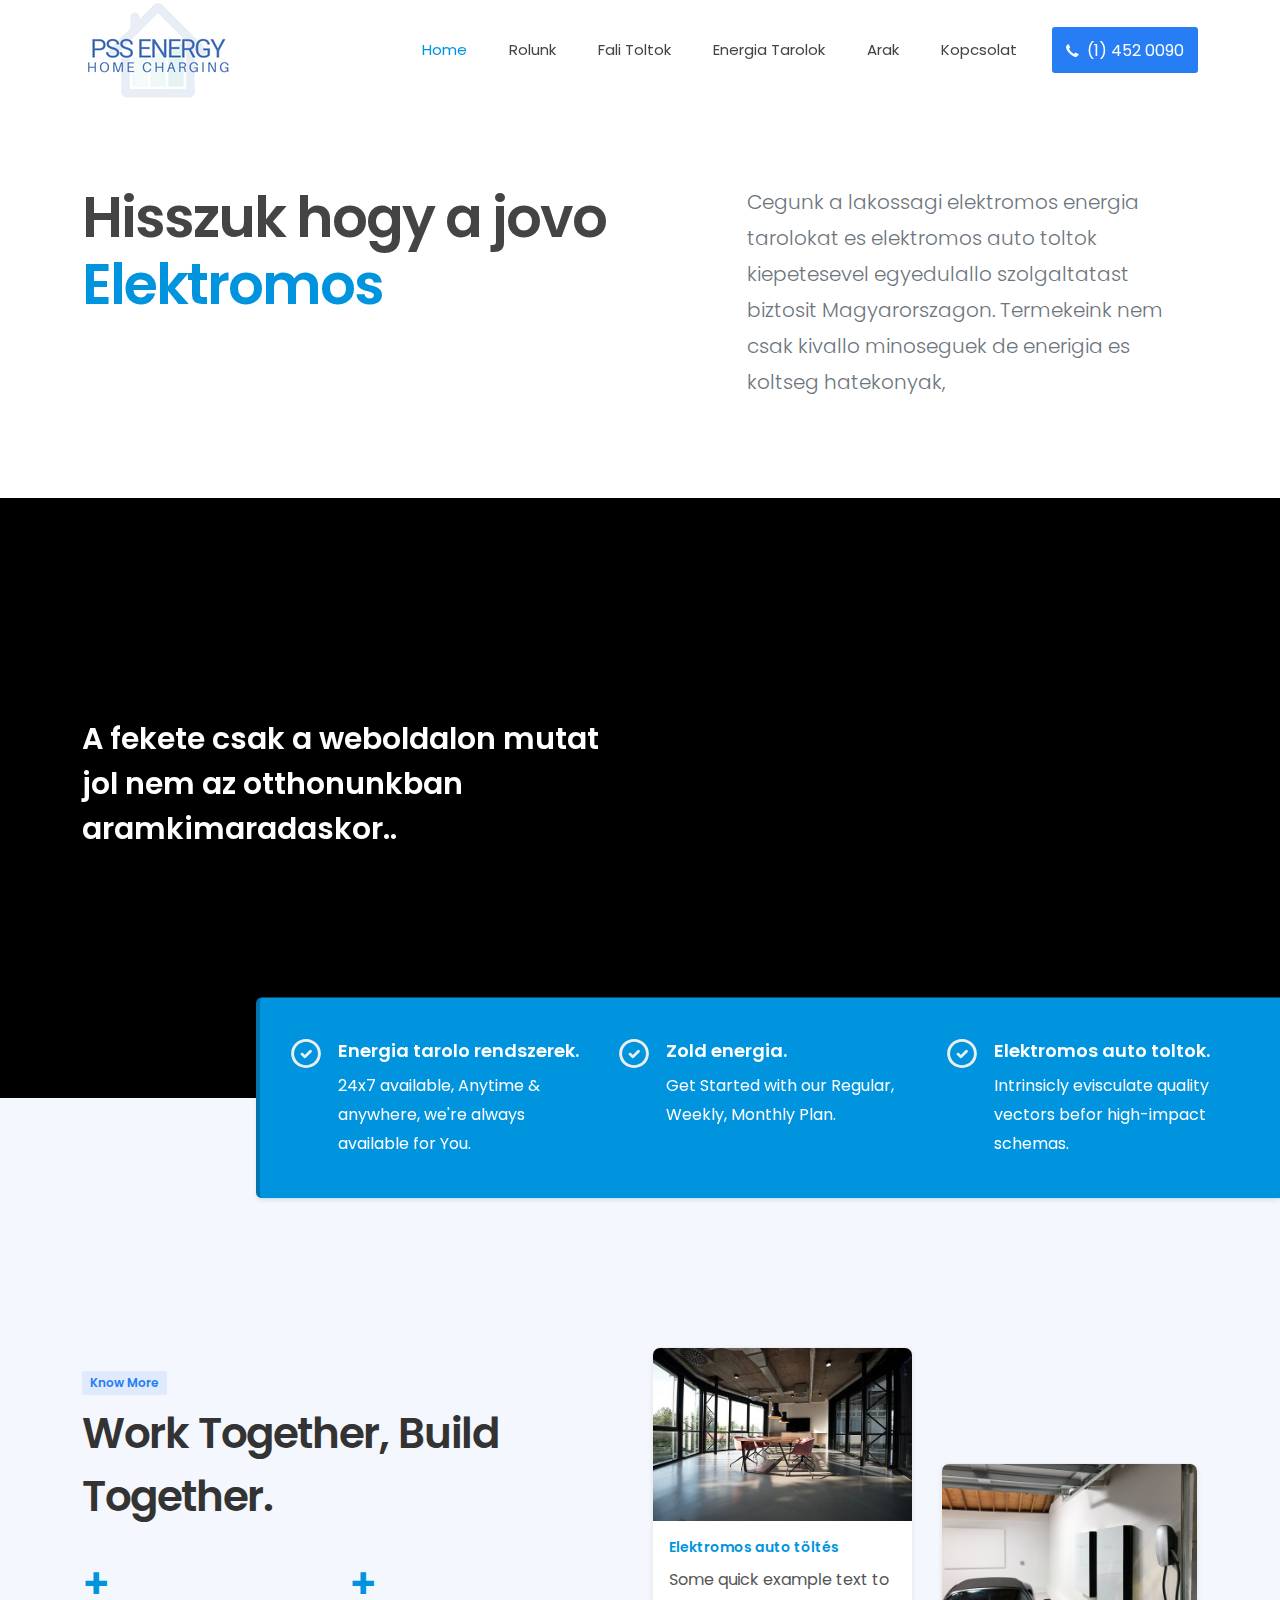
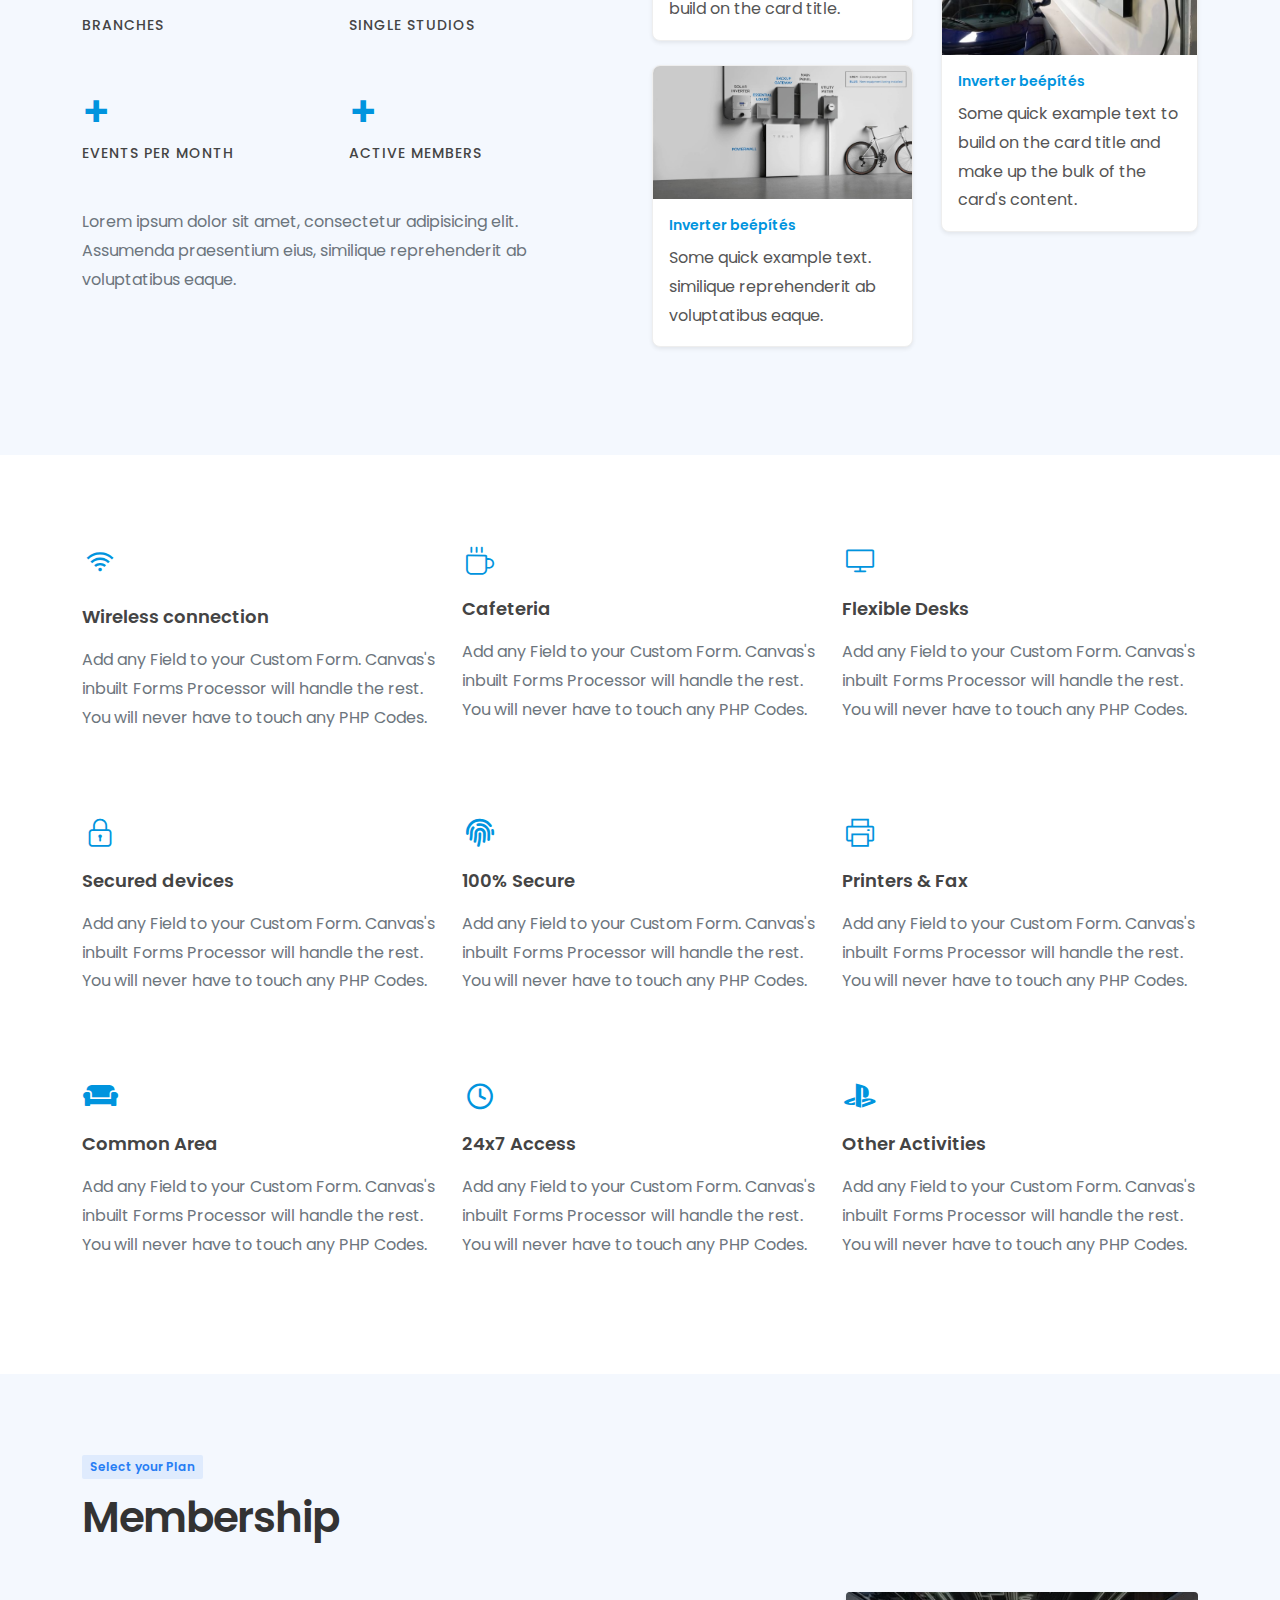
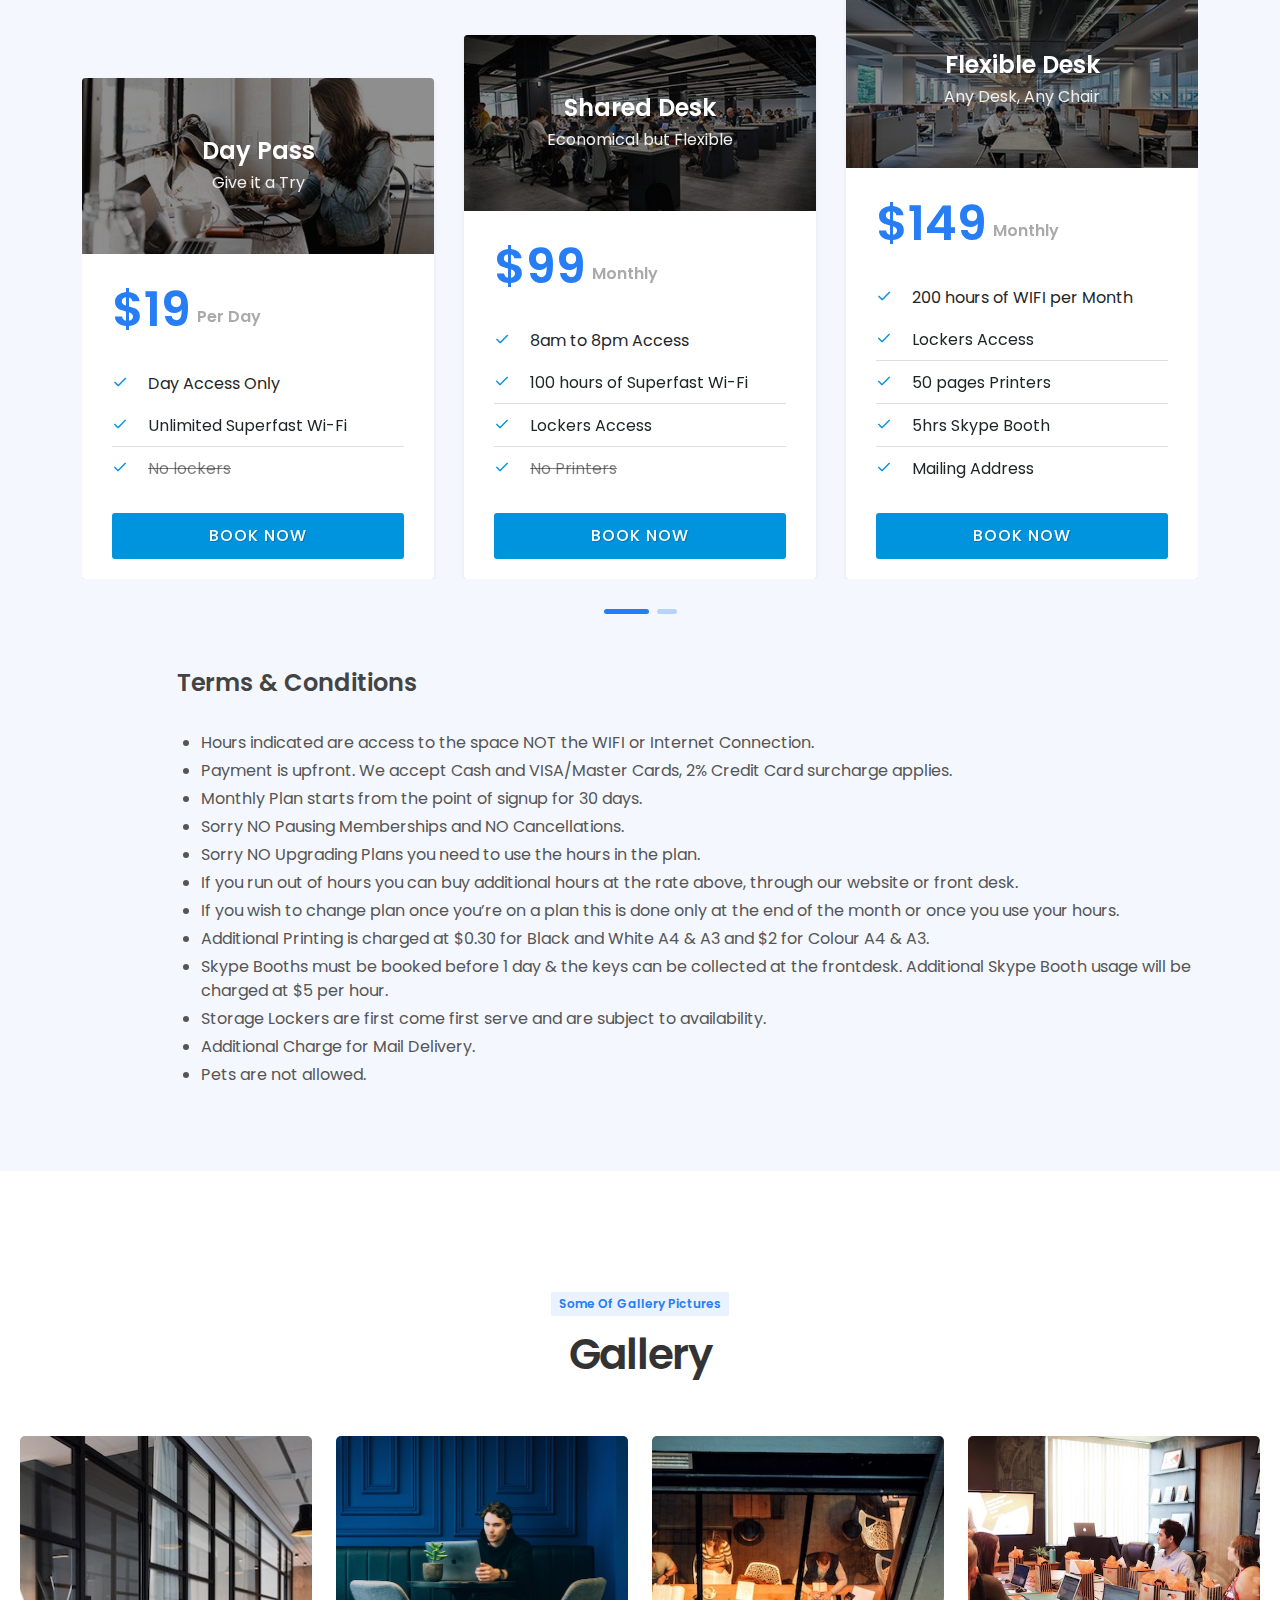
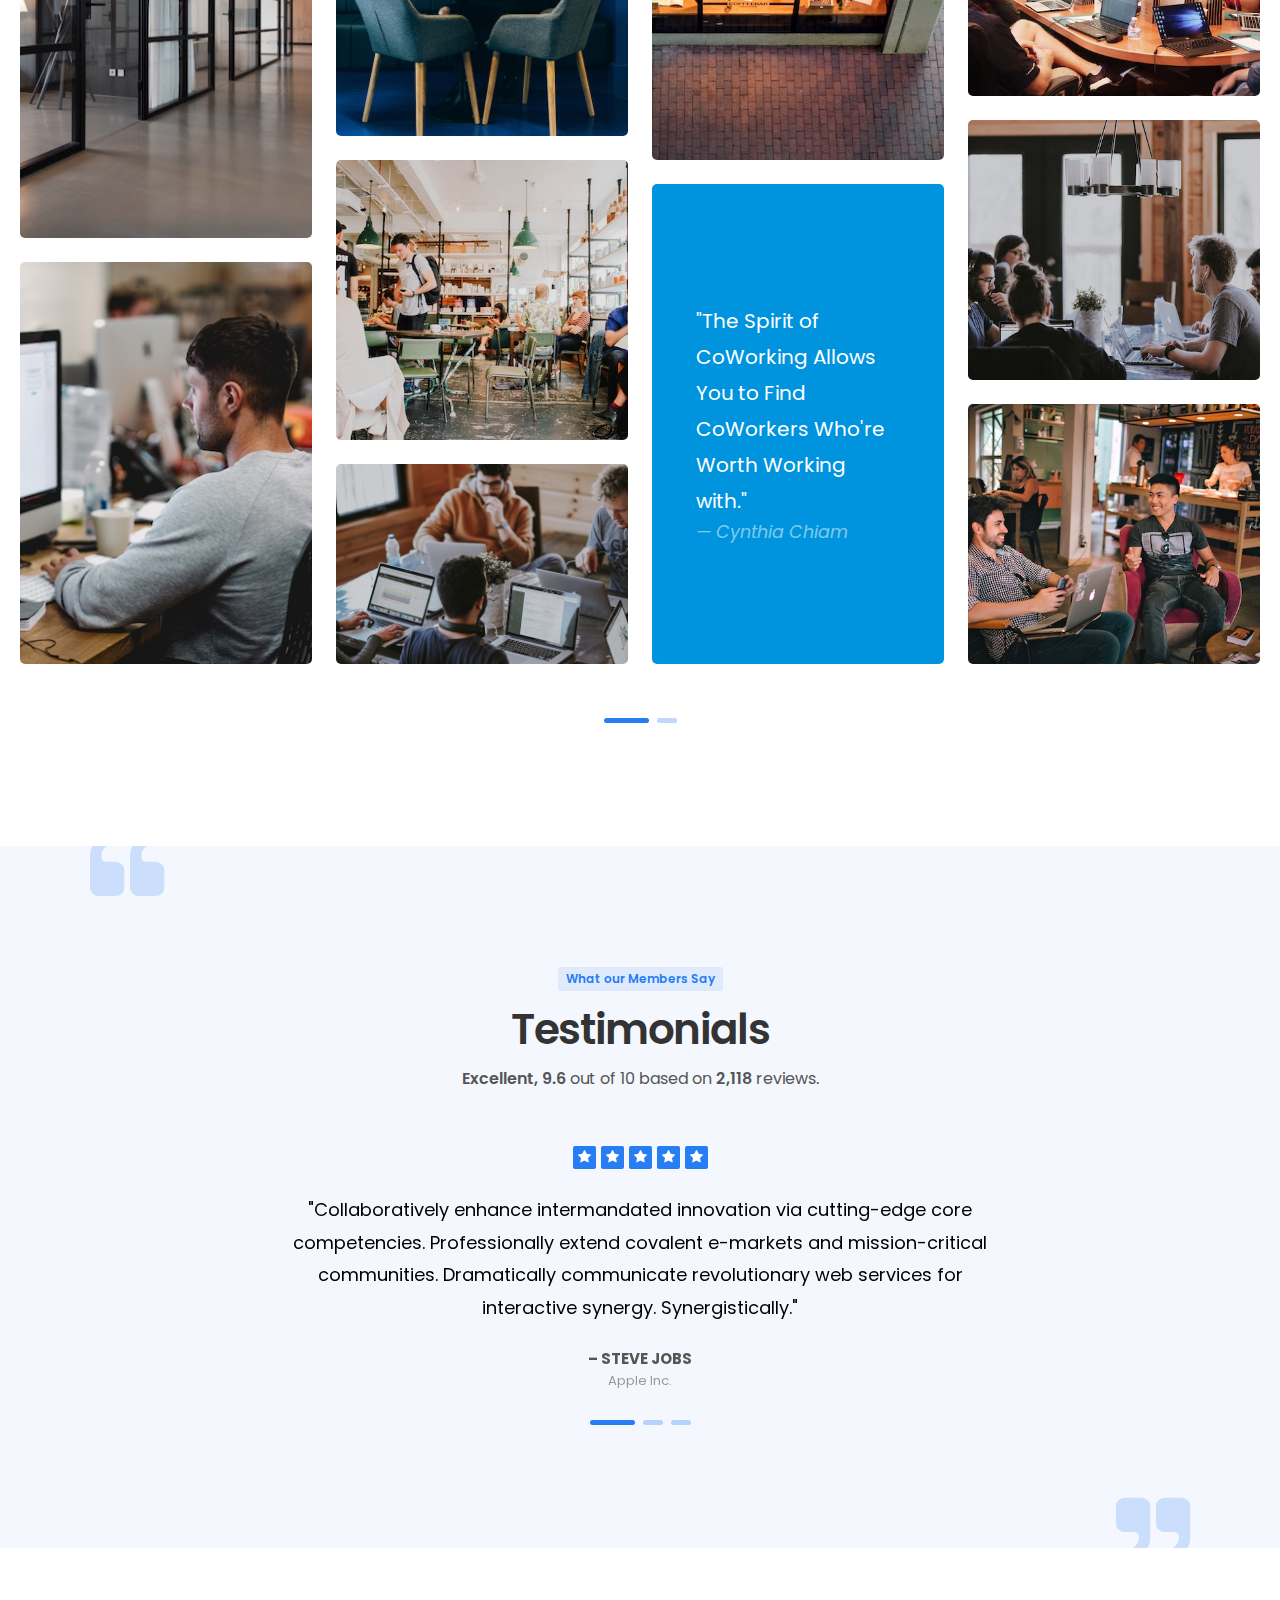
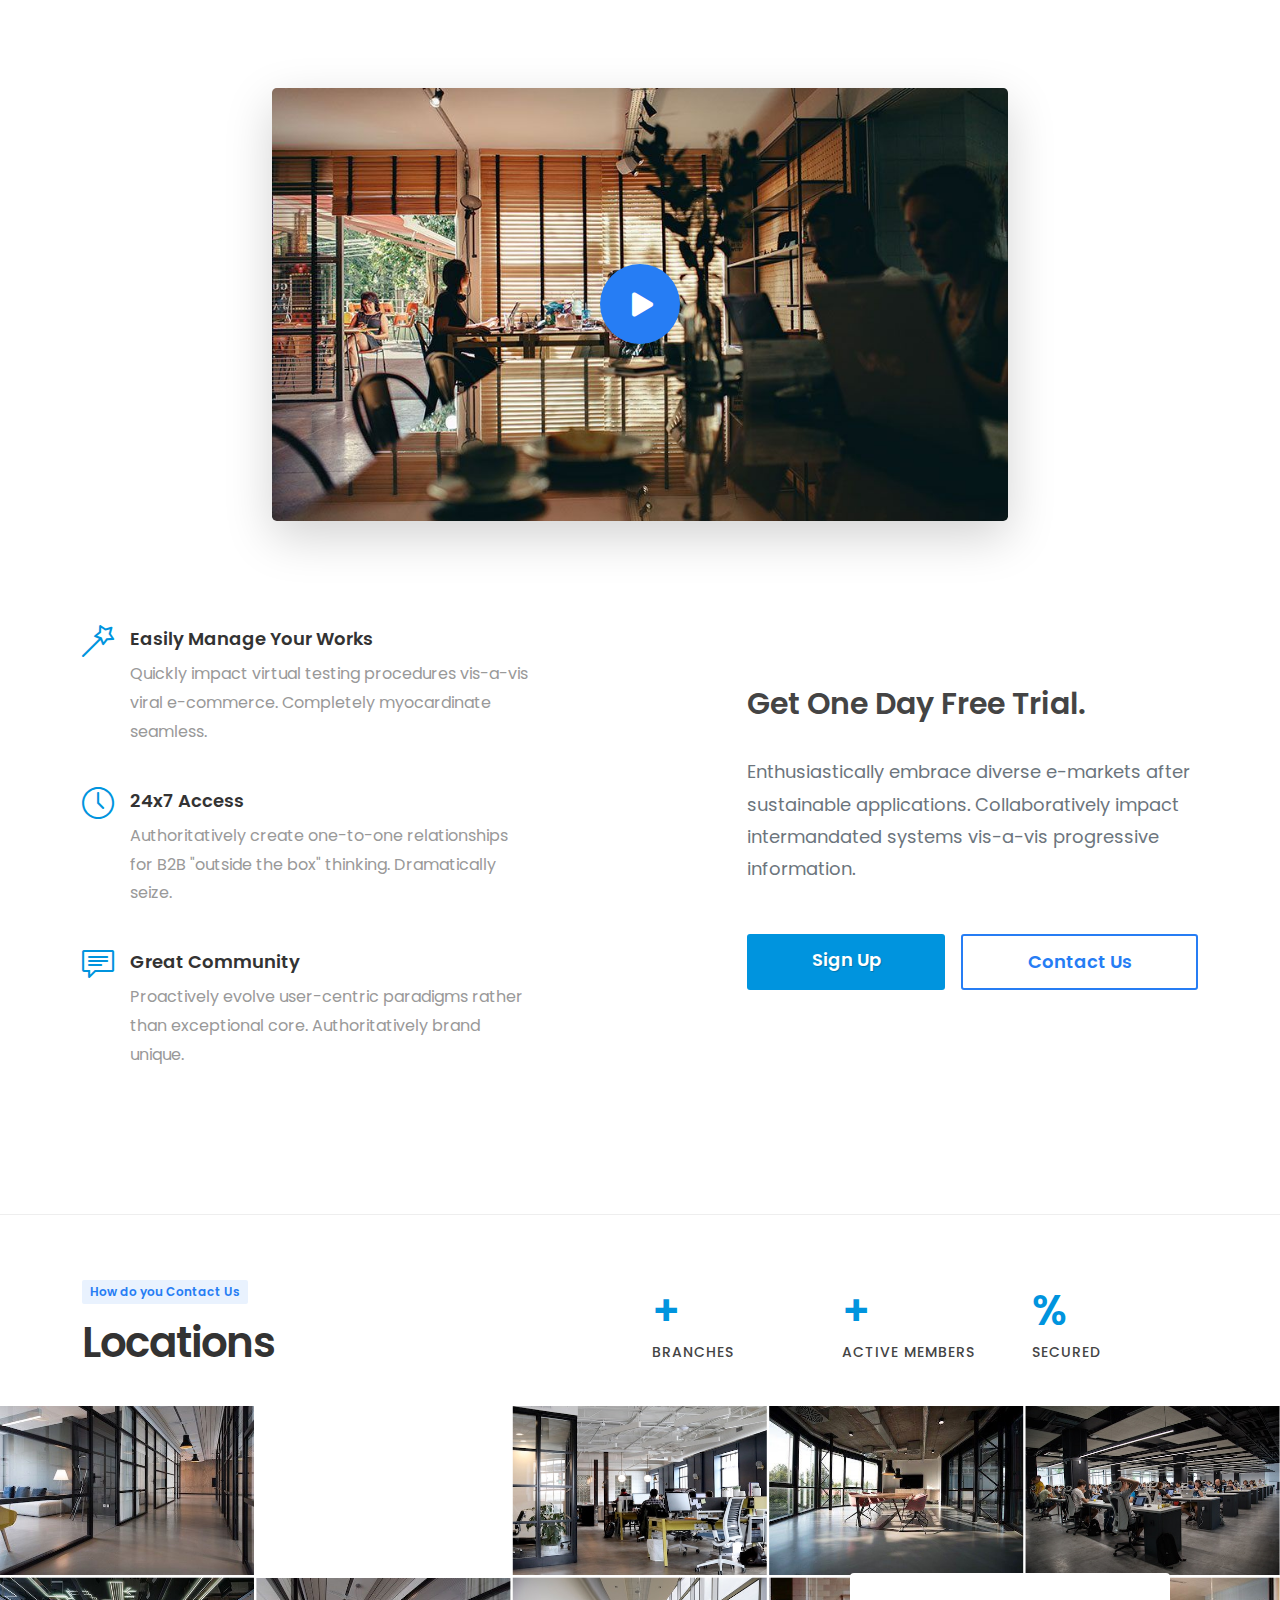
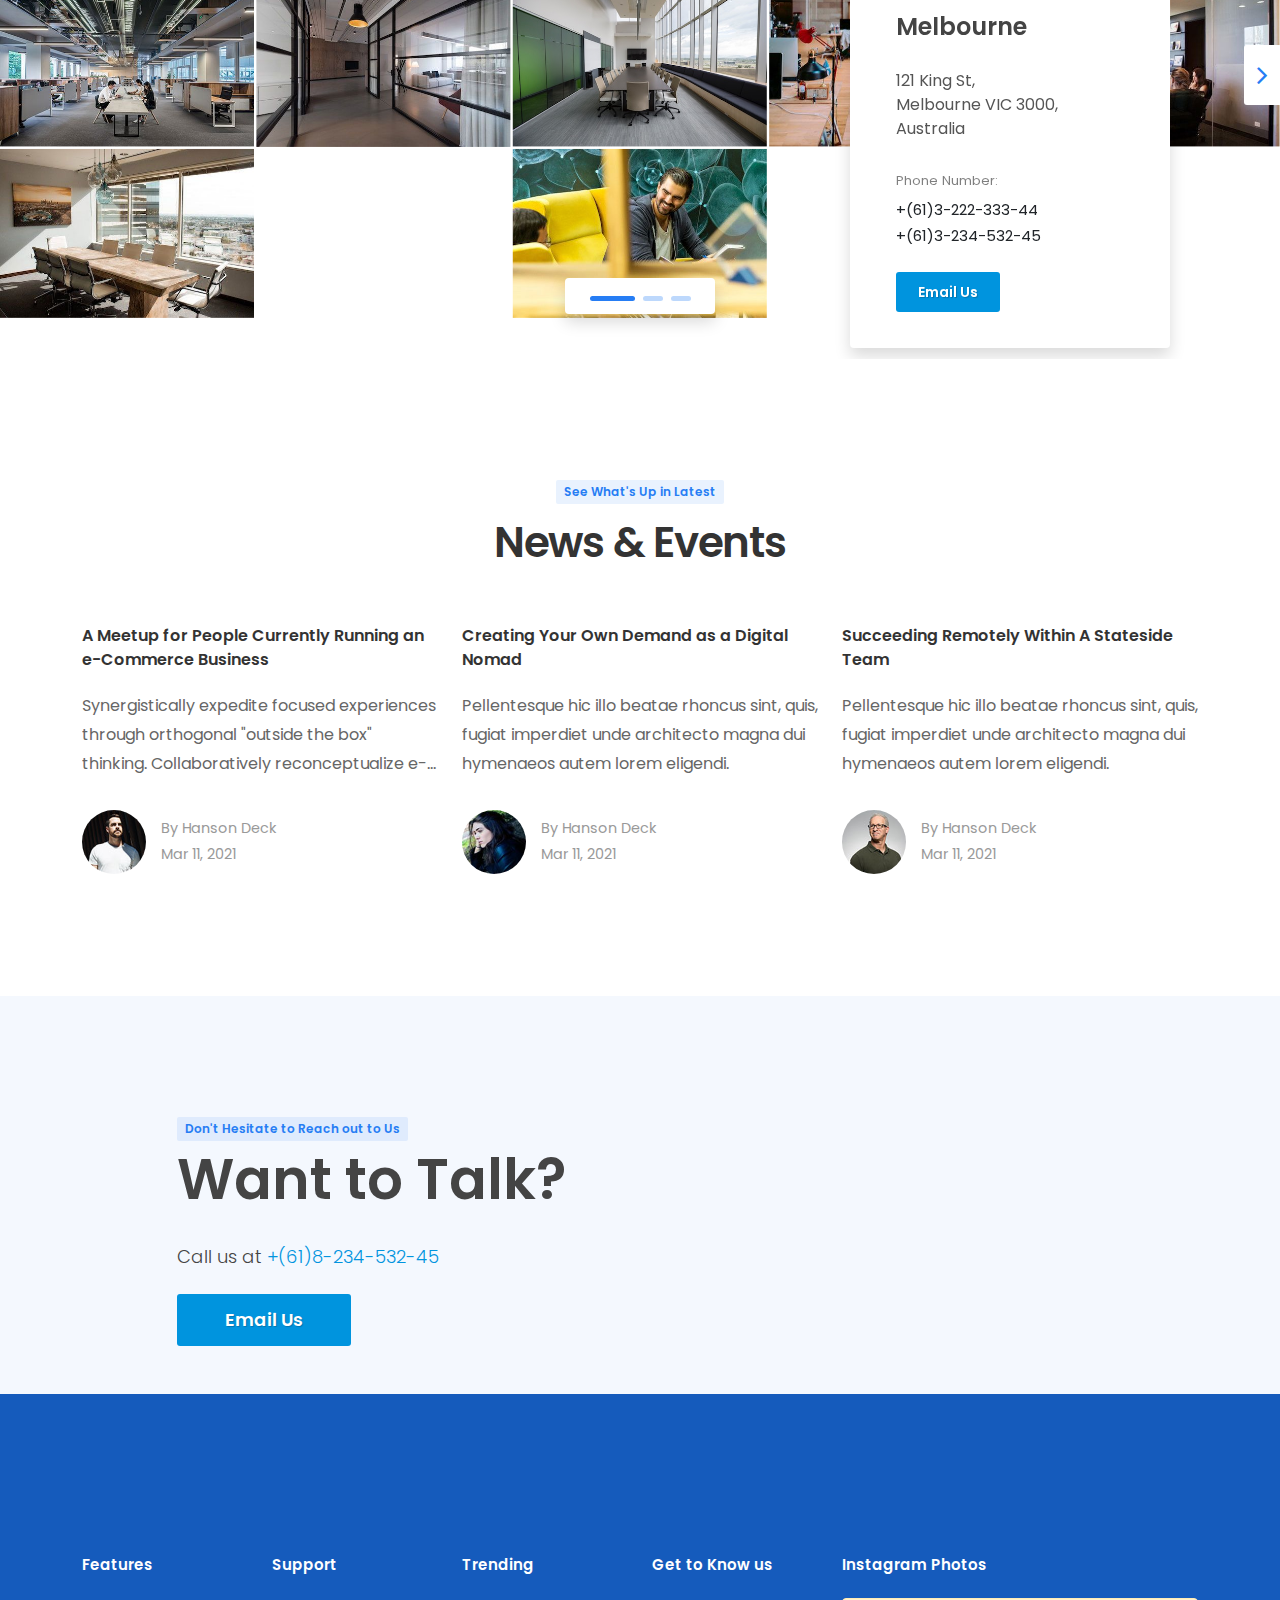
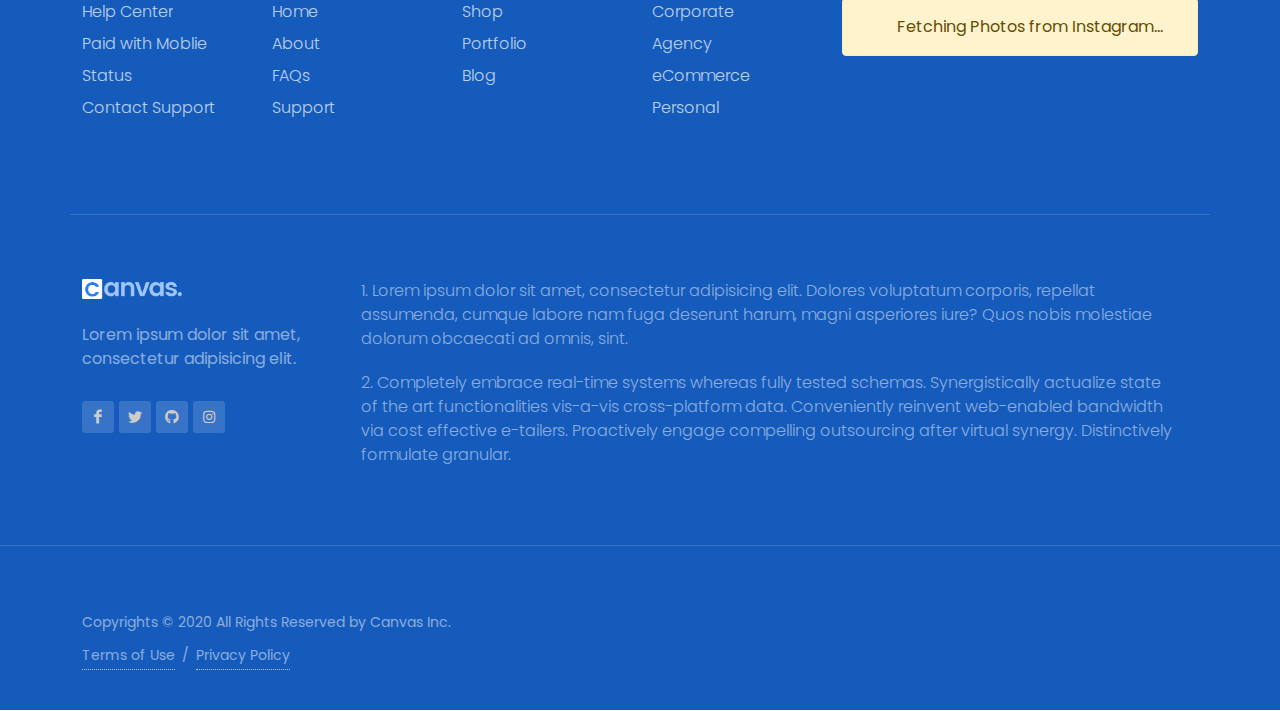
==== commit 9d266ab0: "black background and mobile optimzed hero section" ====
--- a/index.html
+++ b/index.html
@@ -52,7 +52,7 @@
 						</div><!-- #logo end -->
 
 						<div class="header-misc">
-							<a class="top-phone" href="tel:+618-234-532-45"><i class="icon-call"></i> <span class="d-none d-md-inline-block">+(61)8-234-532-45</span></a>
+							<a class="top-phone" href="tel:(1) 452 0090"><i class="icon-call"></i> <span class="d-none d-md-inline-block">(1) 452 0090</span></a>
 						</div>
 
 						<div id="primary-menu-trigger">
@@ -64,12 +64,12 @@
 						<nav class="primary-menu">
 
 							<ul class="menu-container">
-								<li class="menu-item current"><a class="menu-link" href="demo-coworking.html"><div>Home</div></a></li>
-								<li class="menu-item"><a class="menu-link" href="demo-coworking-about.html"><div>Rolunk</div></a></li>
-								<li class="menu-item"><a class="menu-link" href="demo-coworking-single.html"><div>Fali Toltok</div></a></li>
-								<li class="menu-item"><a class="menu-link" href="demo-coworking-single.html"><div>Energia tarolok</div></a></li>
-								<li class="menu-item"><a class="menu-link" href="demo-coworking-price.html"><div>Arak</div></a></li>
-								<li class="menu-item"><a class="menu-link" href="demo-coworking-contact.html"><div>Kopcsolat</div></a></li>
+								<li class="menu-item current"><a class="menu-link" href="index.html"><div>Home</div></a></li>
+								<li class="menu-item"><a class="menu-link" href="about.html"><div>Rolunk</div></a></li>
+								<li class="menu-item"><a class="menu-link" href="single.html"><div>Fali Toltok</div></a></li>
+								<li class="menu-item"><a class="menu-link" href="single.html"><div>Energia tarolok</div></a></li>
+								<li class="menu-item"><a class="menu-link" href="price.html"><div>Arak</div></a></li>
+								<li class="menu-item"><a class="menu-link" href="contact.html"><div>Kopcsolat</div></a></li>
 							</ul>
 
 						</nav><!-- #primary-menu end -->
@@ -84,7 +84,7 @@
 		============================================= -->
 		<section id="content">
 
-			<div class="content-wrap pt-3 pb-0 mt-5">
+			<div class="content-wrap pt-3 pb-0">
 
 				<div class="section bg-transparent py-2">
 					<div class="container">
@@ -103,11 +103,11 @@
 					</div>
 				</div>
 
-				<div class="overflow-hidden parallax d-flex align-items-center" data-bottom-top="background-position:0px 200px;" data-top-bottom="background-position:0px -400px;" style="background-image: url('demos/coworking/images/hero.jpg'); background-size: cover; height: 600px; width: 100%;">
+				<div class=" overlay-primary overflow-hidden parallax d-flex align-items-center" data-bottom-top="background-position:0px 200px;" data-top-bottom="background-position:0px -400px;" style="background-image: url('demos/coworking/images/hero.jpg'); background: black;   background-size: cover; height: 600px; width: 100%;">
 					<div class="container">
 						<div class="row">
-							<div class="col-lg-6">
-								<h2 class="text-white">The Center is a network of 9 workspaces, from 200 to 3,700 sqft, Build and Designed to support Personal and Businesses in the Creative World.</h2>
+							<div class="col-lg-6 mobilemidle">
+								<h2 class="text-white">A fekete csak a weboldalon mutat jol nem az otthonunkban aramkimaradaskor..</h2>
 							</div>
 						</div>
 					</div>
@@ -122,7 +122,7 @@
 										<i class="icon-line-circle-check"></i>
 									</div>
 									<div class="fbox-content">
-										<h3 class="text-white">Easily Manage Your Works</h3>
+										<h3 class="text-white">Energia tarolo rendszerek.</h3>
 										<p class="text-white mb-0">24x7 available, Anytime & anywhere, we're always available for You.</p>
 									</div>
 								</div>
@@ -134,7 +134,7 @@
 										<i class="icon-line-circle-check"></i>
 									</div>
 									<div class="fbox-content">
-										<h3 class="text-white">24x7 Access.</h3>
+										<h3 class="text-white">Zold energia.</h3>
 										<p class="text-white mb-0">Get Started with our Regular, Weekly, Monthly Plan.</p>
 									</div>
 								</div>
@@ -146,7 +146,7 @@
 										<i class="icon-line-circle-check"></i>
 									</div>
 									<div class="fbox-content">
-										<h3 class="text-white">Secured &amp; Friendly.</h3>
+										<h3 class="text-white">Elektromos auto toltok.</h3>
 										<p class="text-white mb-0">Intrinsicly evisculate quality vectors befor high-impact schemas.</p>
 									</div>
 								</div>
@@ -223,7 +223,7 @@
 						============================================= -->
 						<div class="col-lg-4 col-md-6 my-4">
 							<i class="icon-wifi-full color ms-0 mb-4 i-plain d-block float-none"></i>
-							<h4 class="mb-3">Fiber Optic WiFi</h4>
+							<h4 class="mb-3">Wireless connection</h4>
 							<p class="text-muted">Add any Field to your Custom Form. Canvas's inbuilt Forms Processor will handle the rest. You will never have to touch any PHP Codes.</p>
 						</div>
 
@@ -247,7 +247,7 @@
 						============================================= -->
 						<div class="col-lg-4 col-md-6 my-4">
 							<i class="icon-line2-lock color ms-0 mb-3 i-plain d-block float-none"></i>
-							<h4 class="mb-3">Lockers</h4>
+							<h4 class="mb-3">Secured devices</h4>
 							<p class="text-muted">Add any Field to your Custom Form. Canvas's inbuilt Forms Processor will handle the rest. You will never have to touch any PHP Codes.</p>
 						</div>
 
--- a/style.css
+++ b/style.css
@@ -16791,4 +16791,10 @@
 	animation-name: fadeOutUpSmall;
 }
 
-
+/*Custom stuf */
+
+@media (max-width: 576px){
+.mobilemidle {
+		margin-bottom: 200px;
+}
+}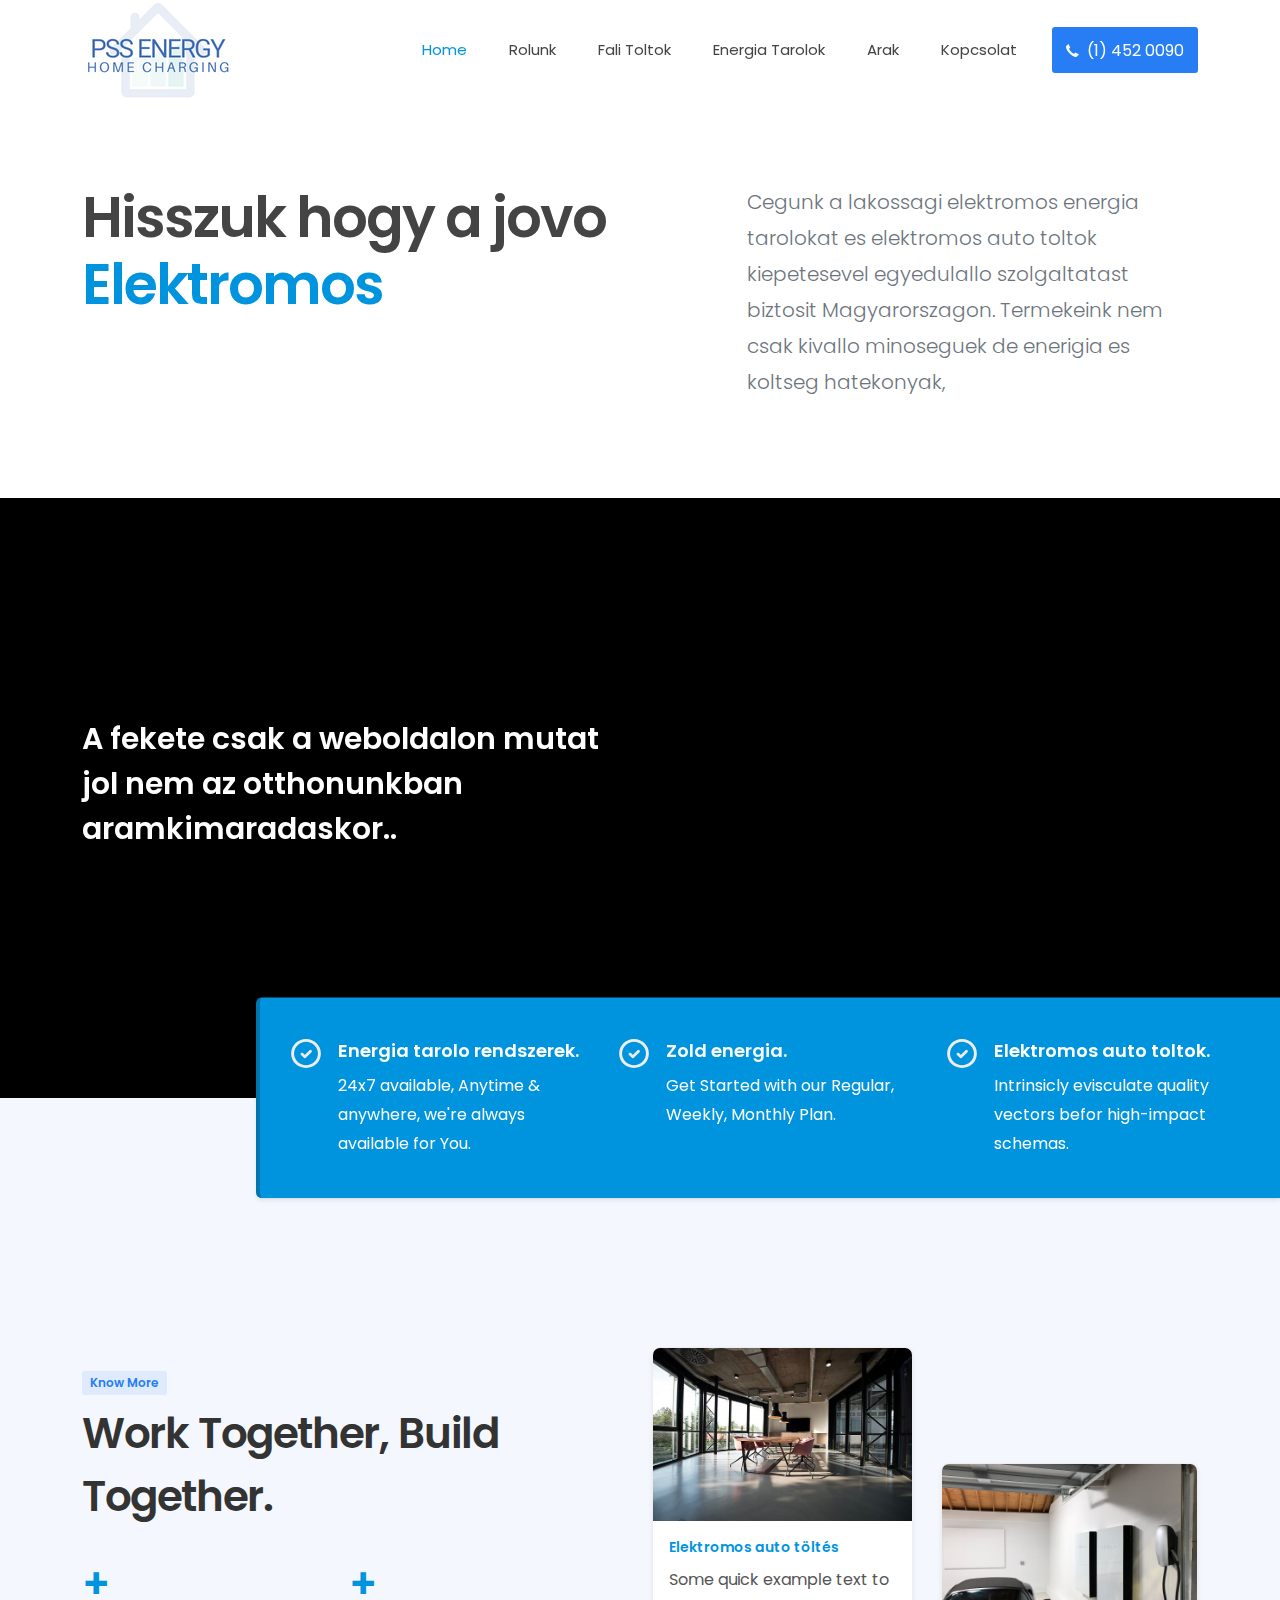
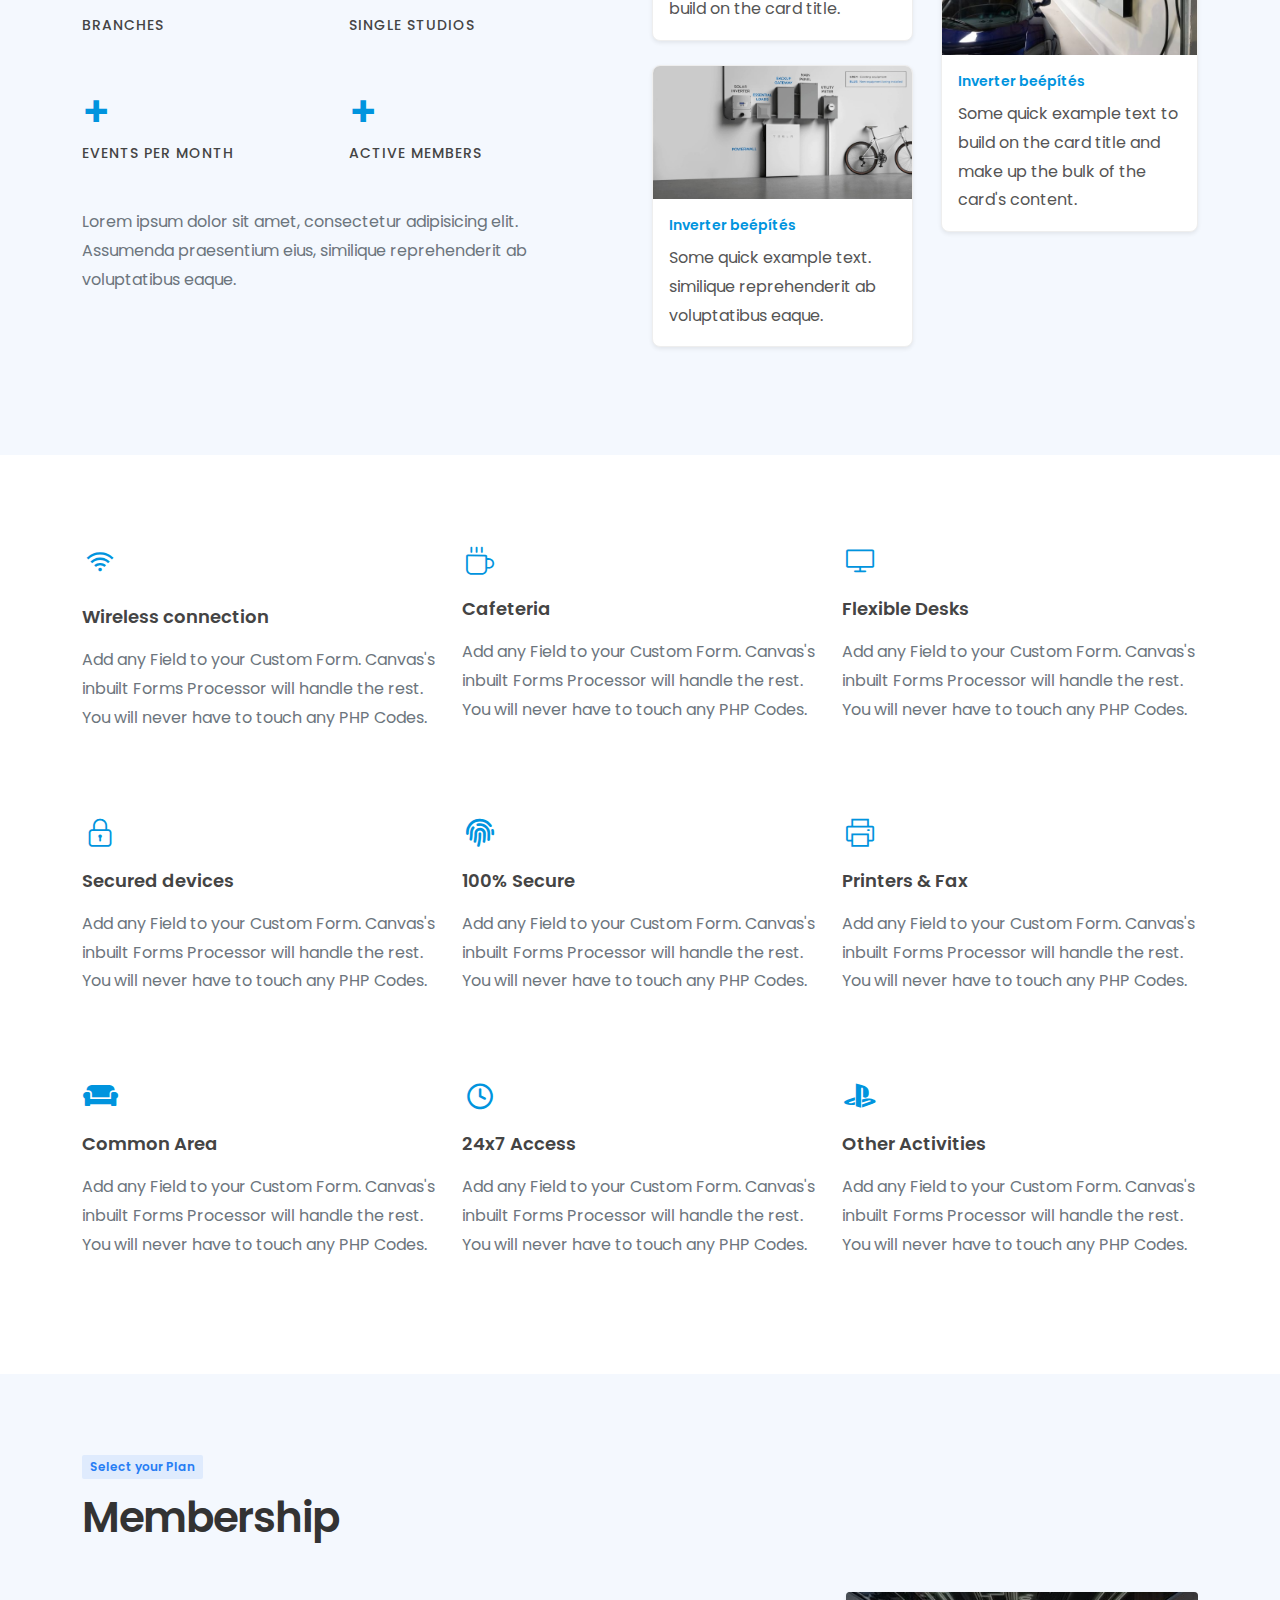
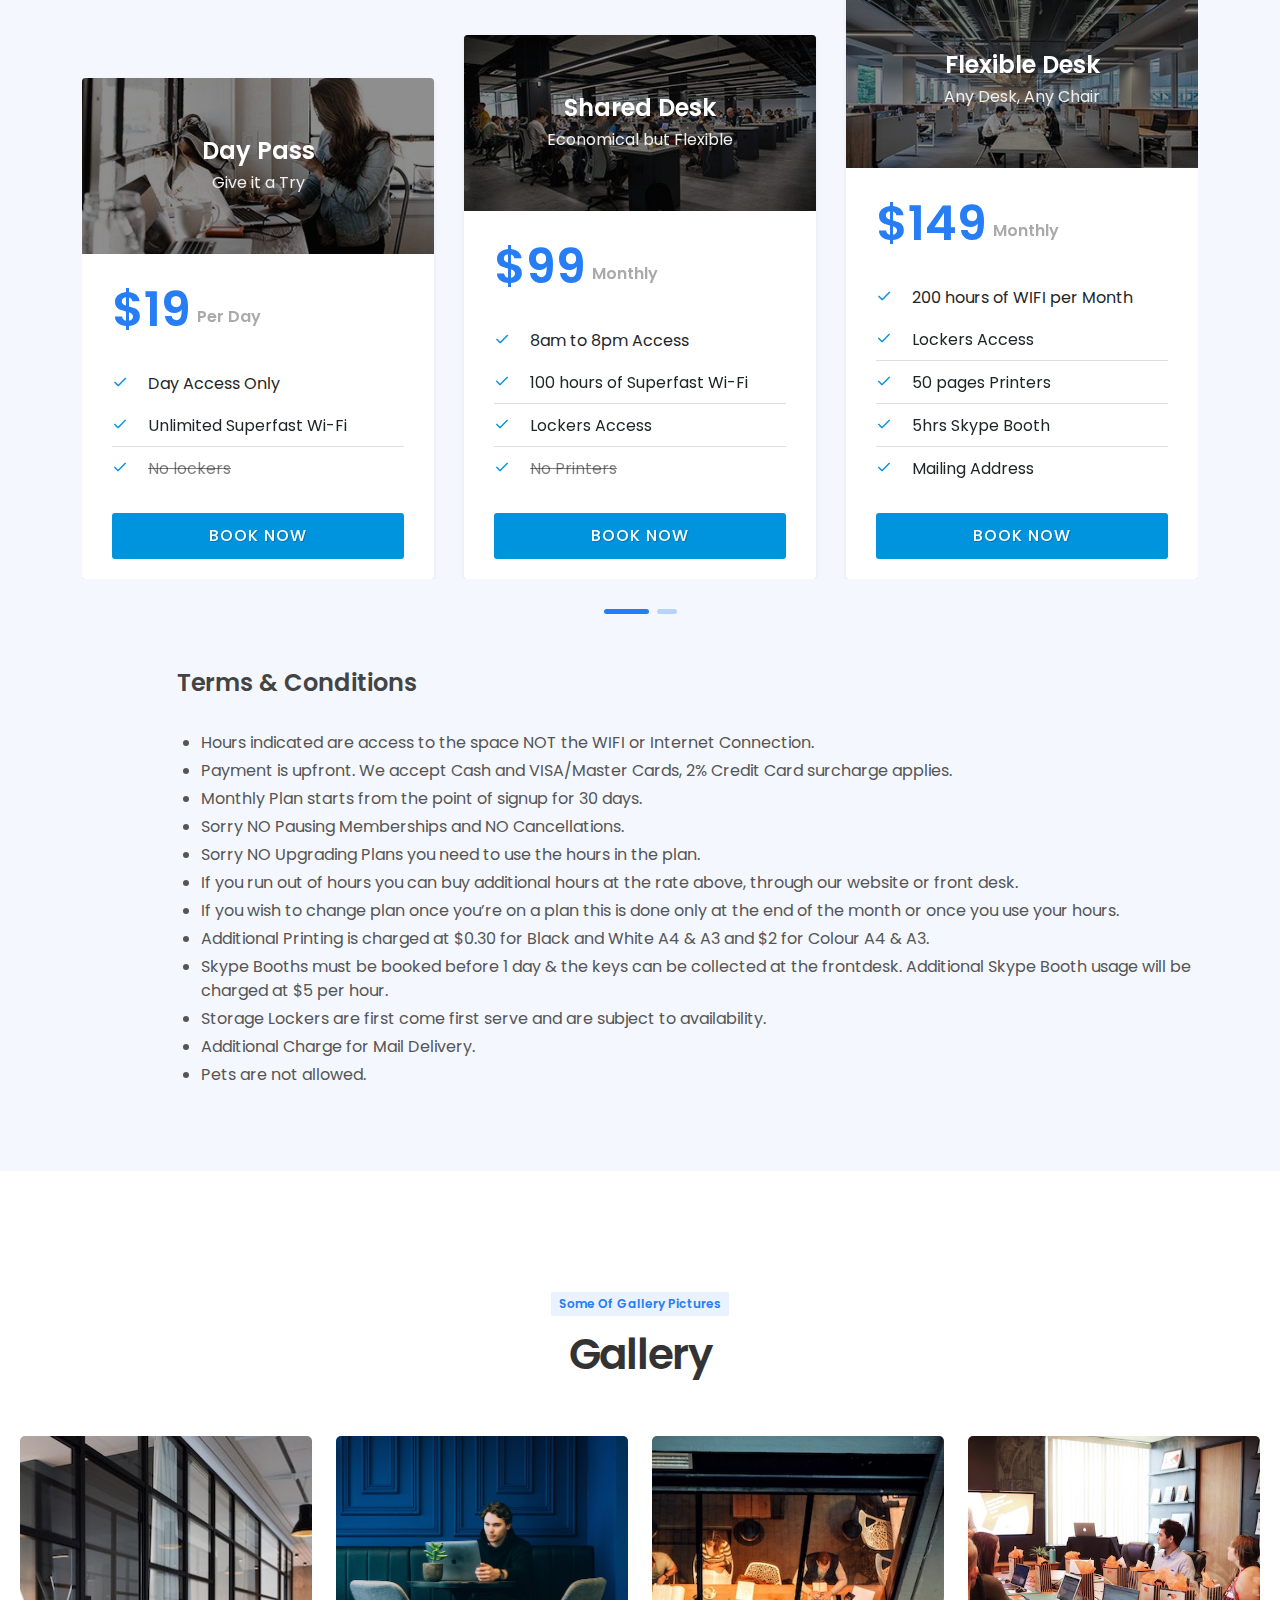
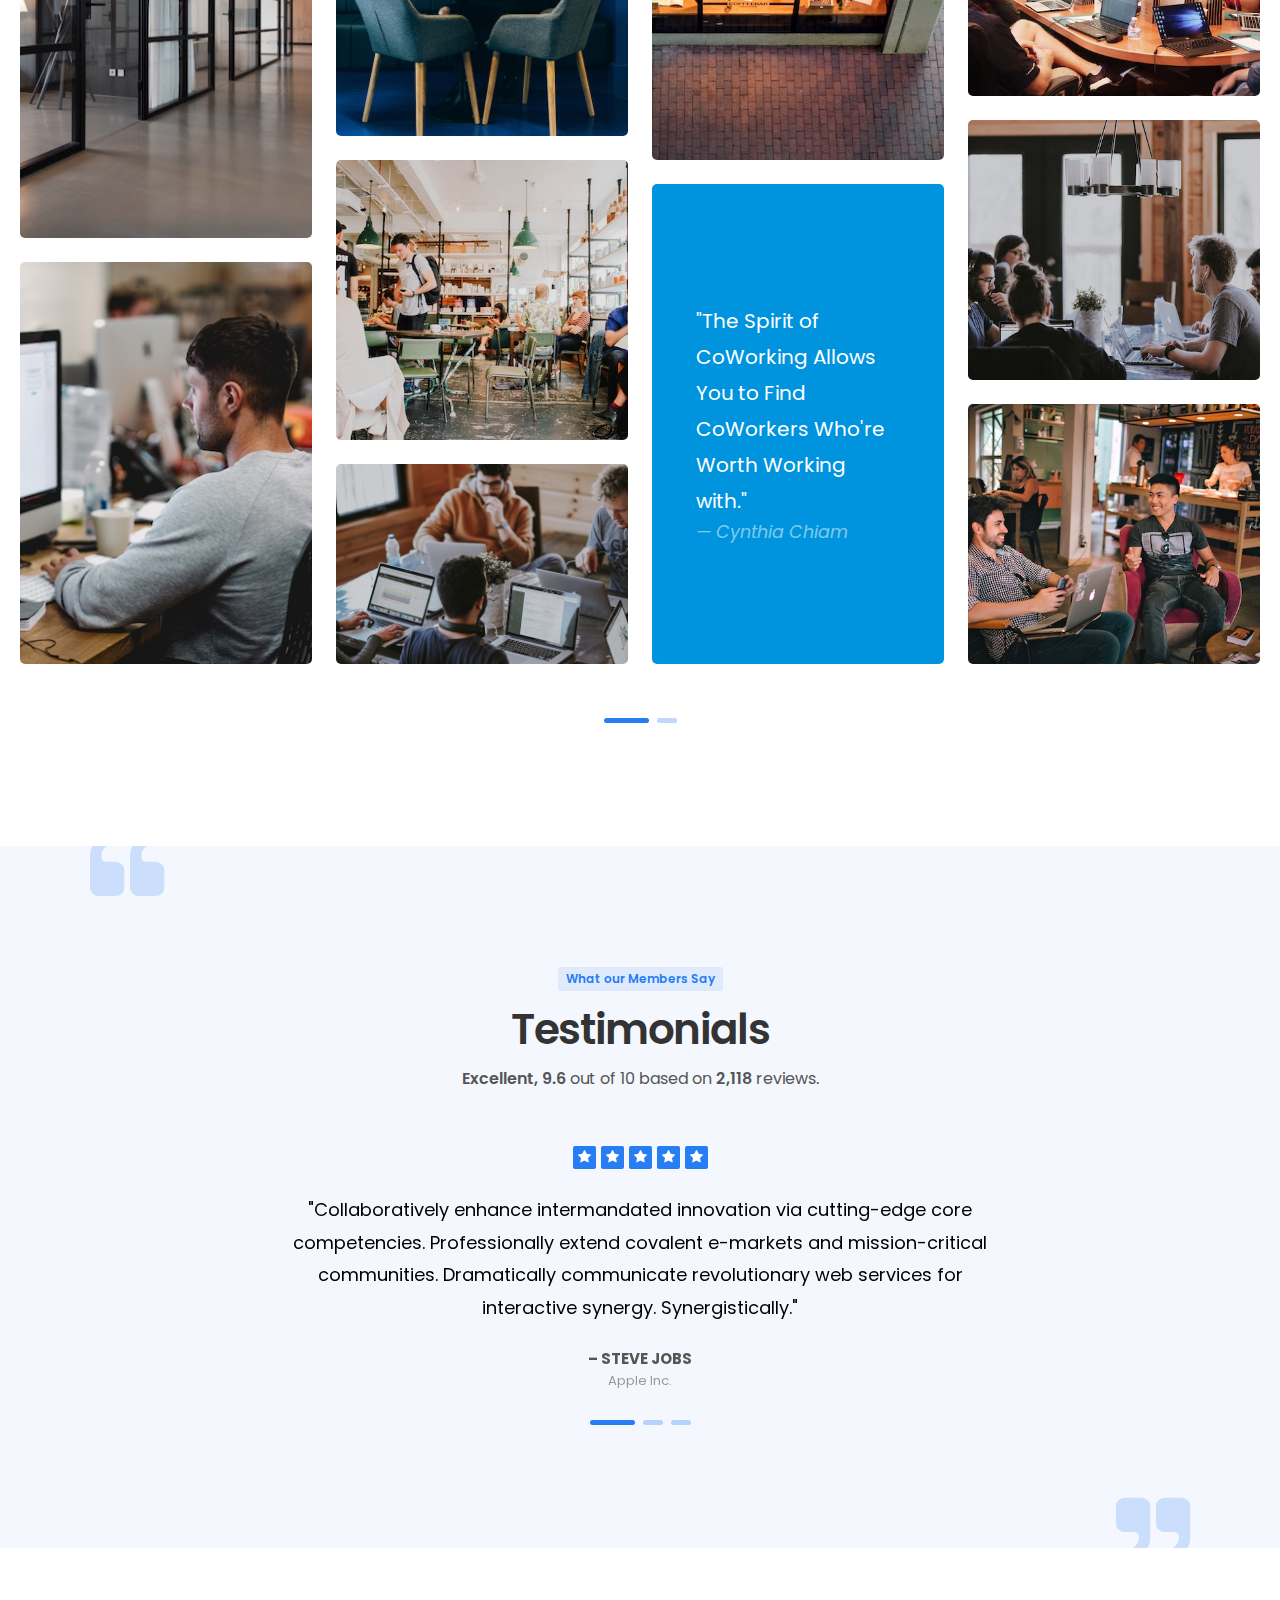
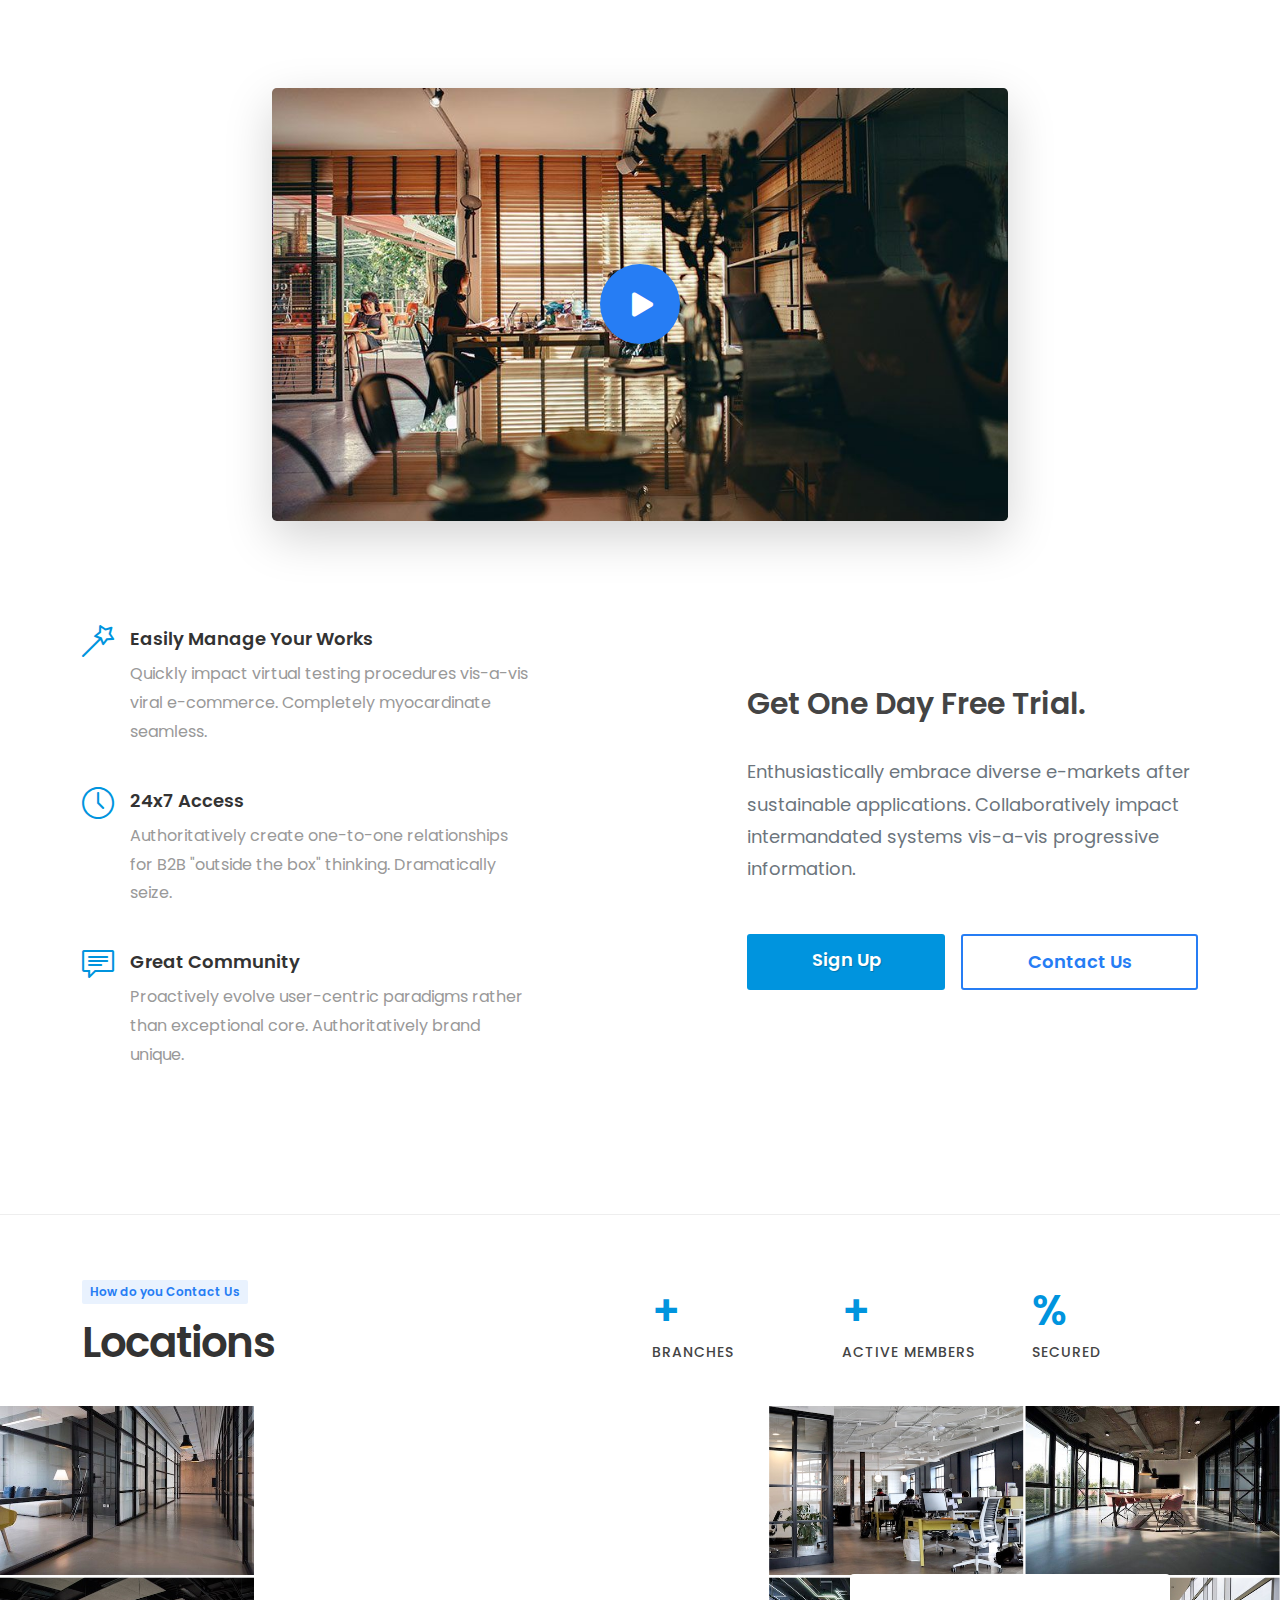
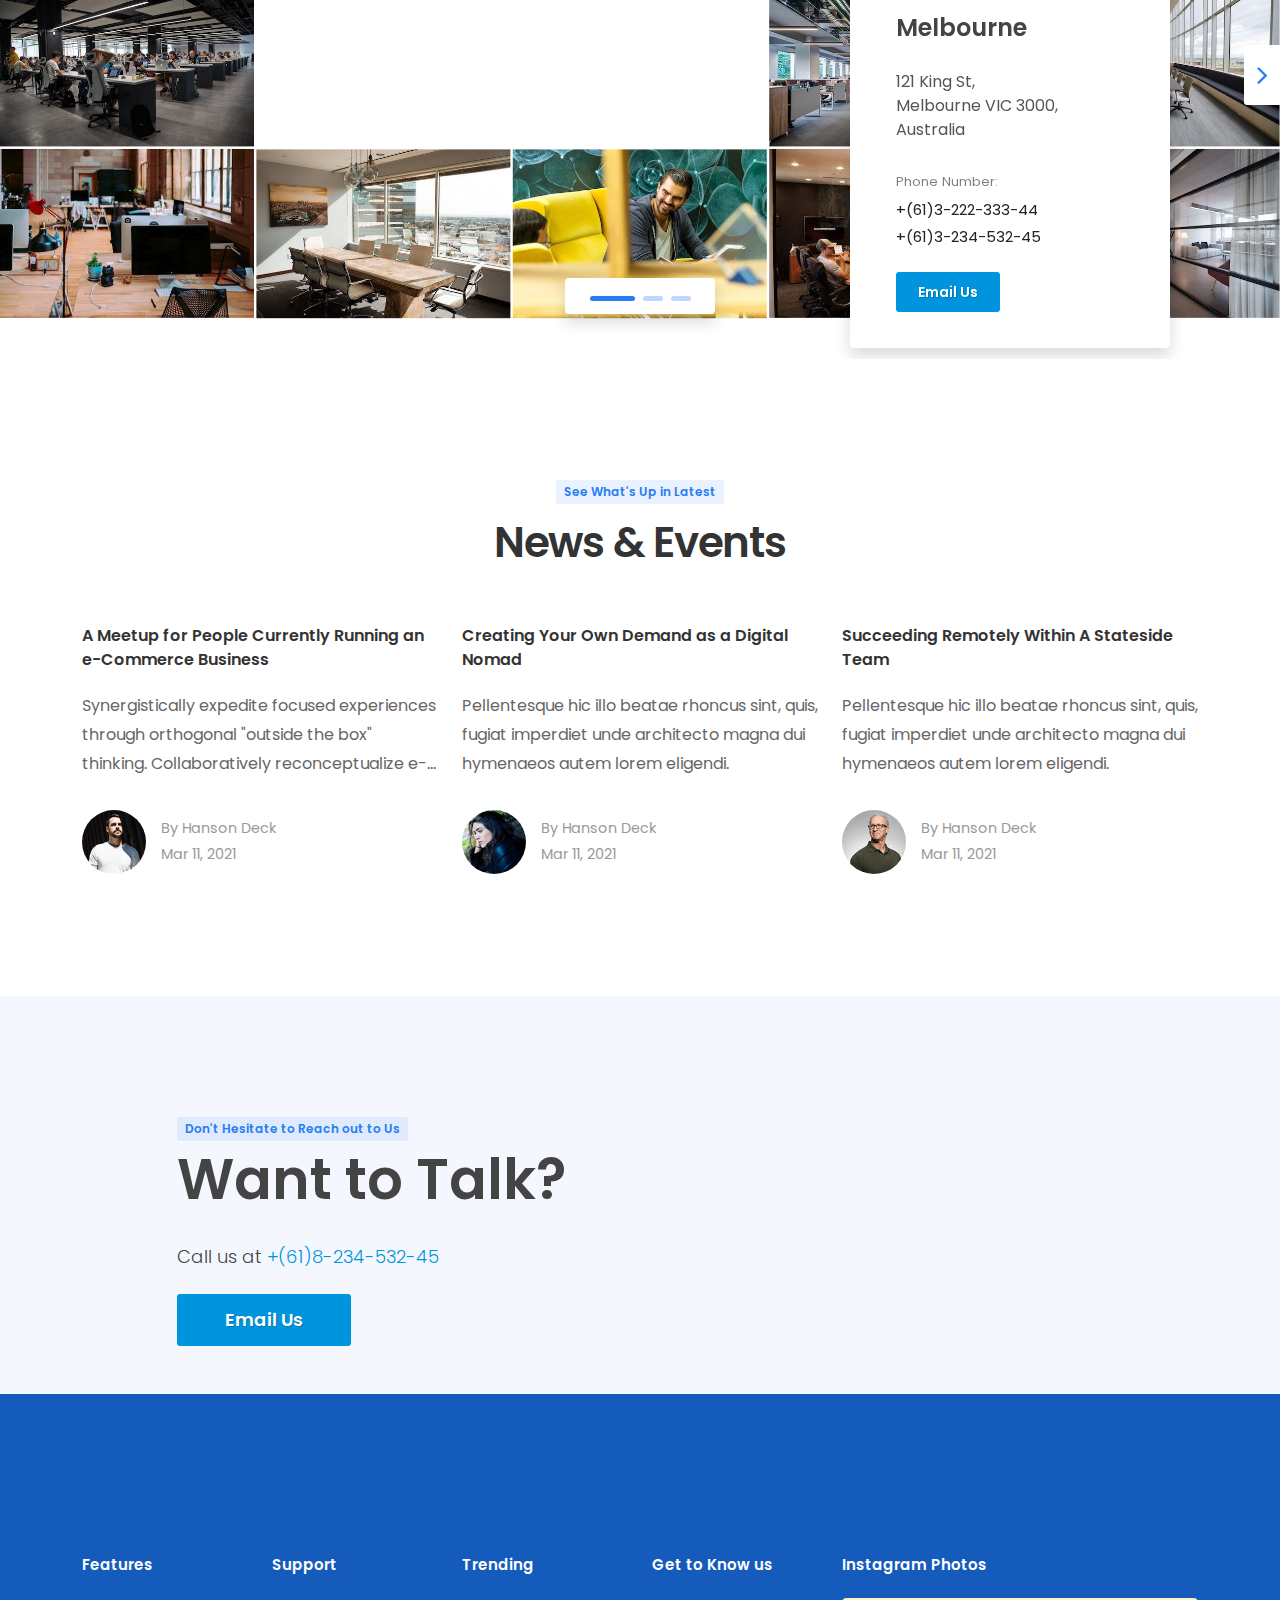
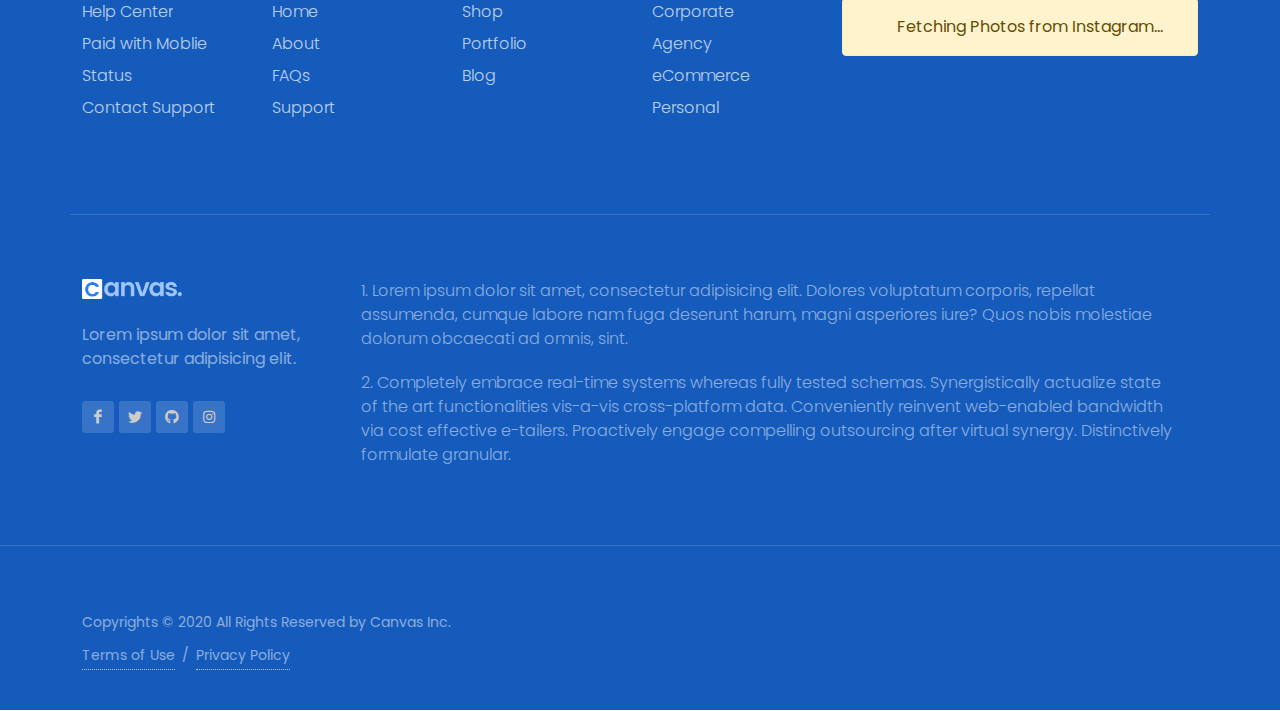
==== commit 3f57fa20: "Update index.html" ====
--- a/index.html
+++ b/index.html
@@ -134,7 +134,7 @@
 										<i class="icon-line-circle-check"></i>
 									</div>
 									<div class="fbox-content">
-										<h3 class="text-white">Zold energia.</h3>
+										<h3 class="text-succes">Zold energia.</h3>
 										<p class="text-white mb-0">Get Started with our Regular, Weekly, Monthly Plan.</p>
 									</div>
 								</div>
@@ -1014,4 +1014,4 @@
 	<script src="js/functions.js"></script>
 
 </body>
-</html>+</html>
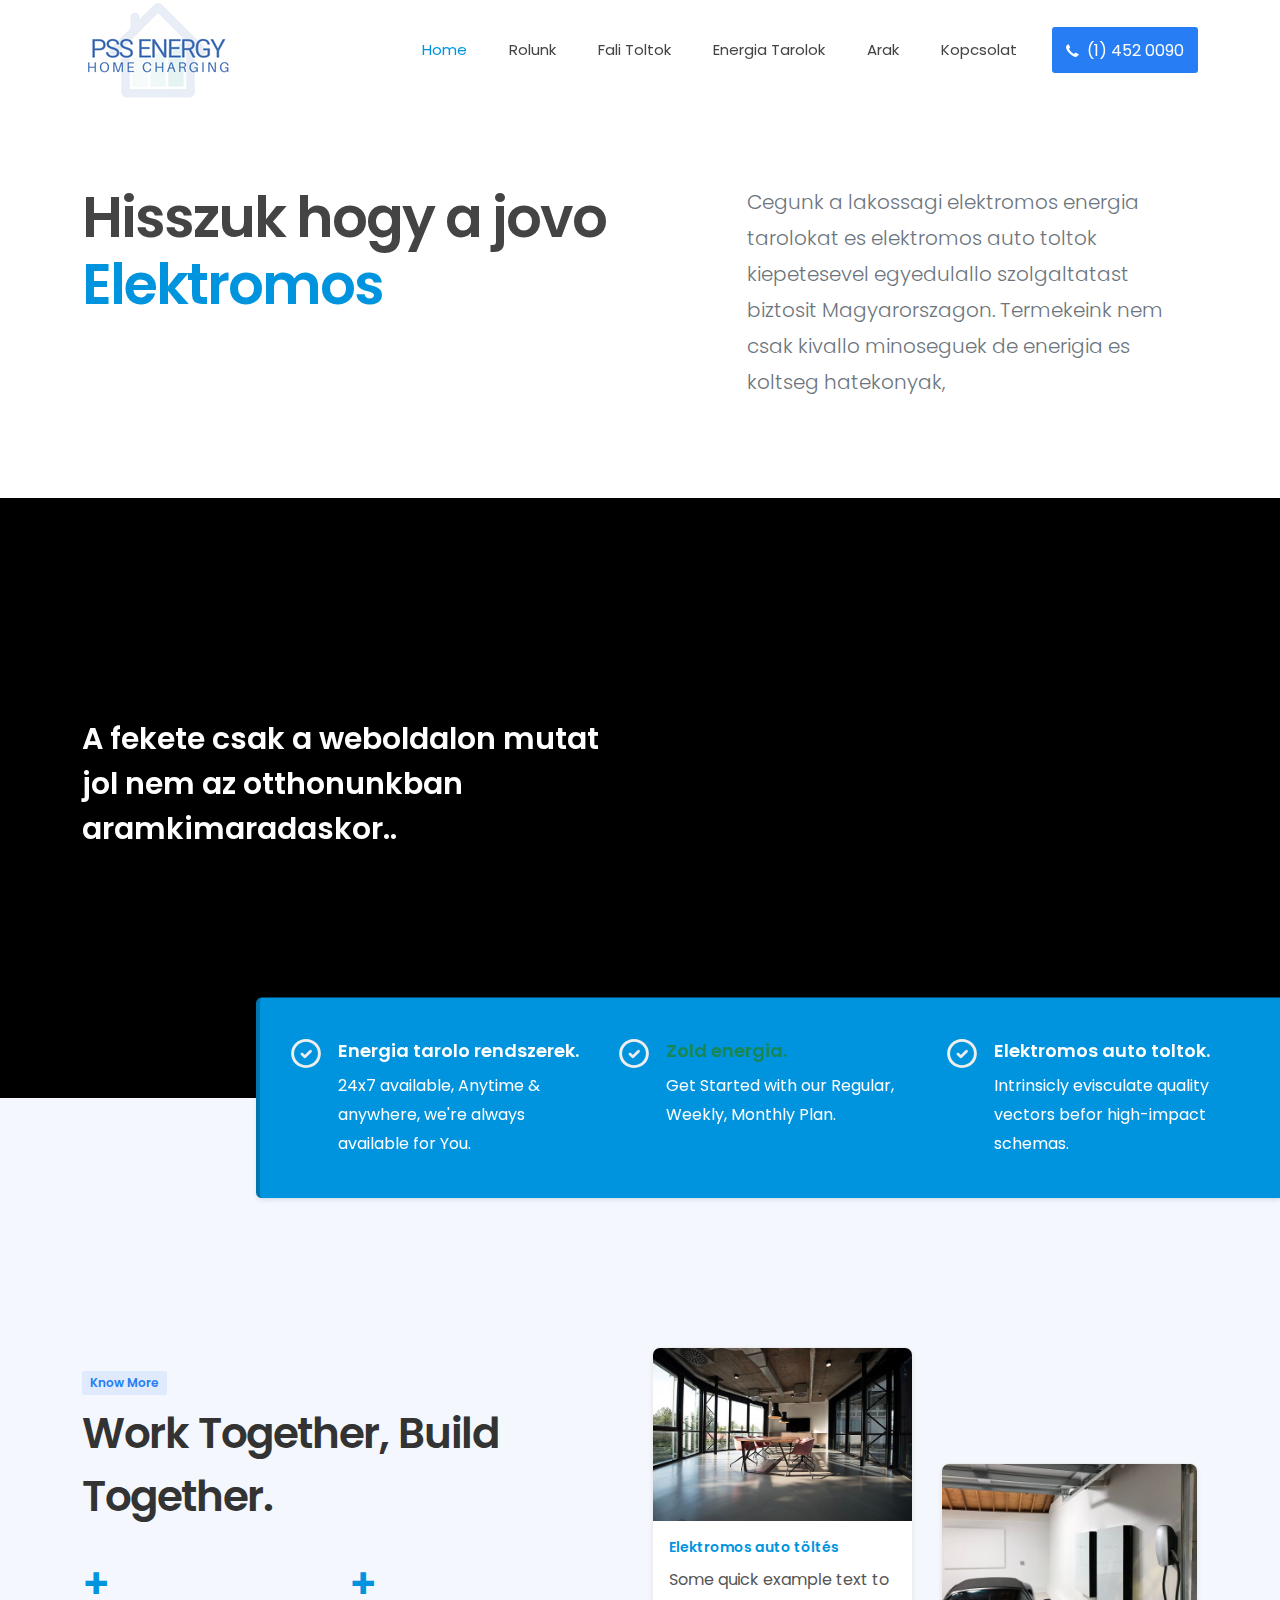
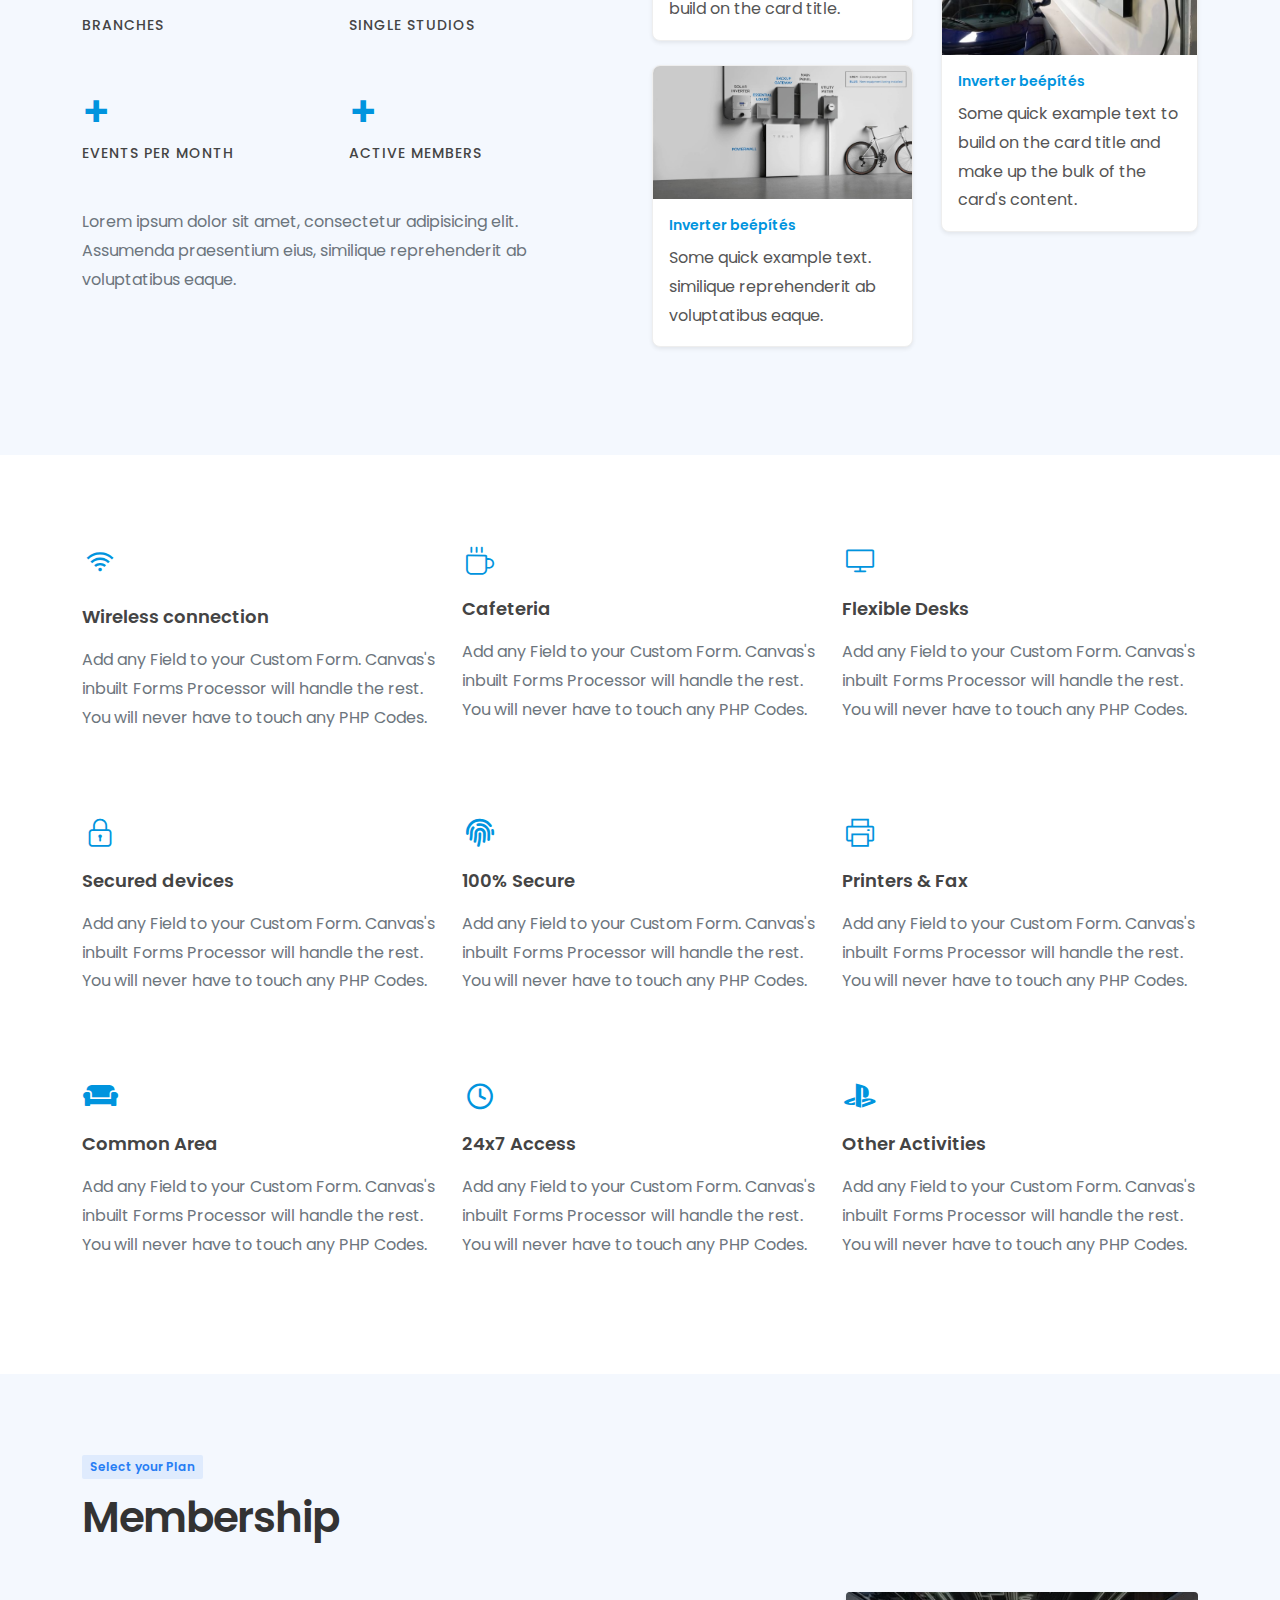
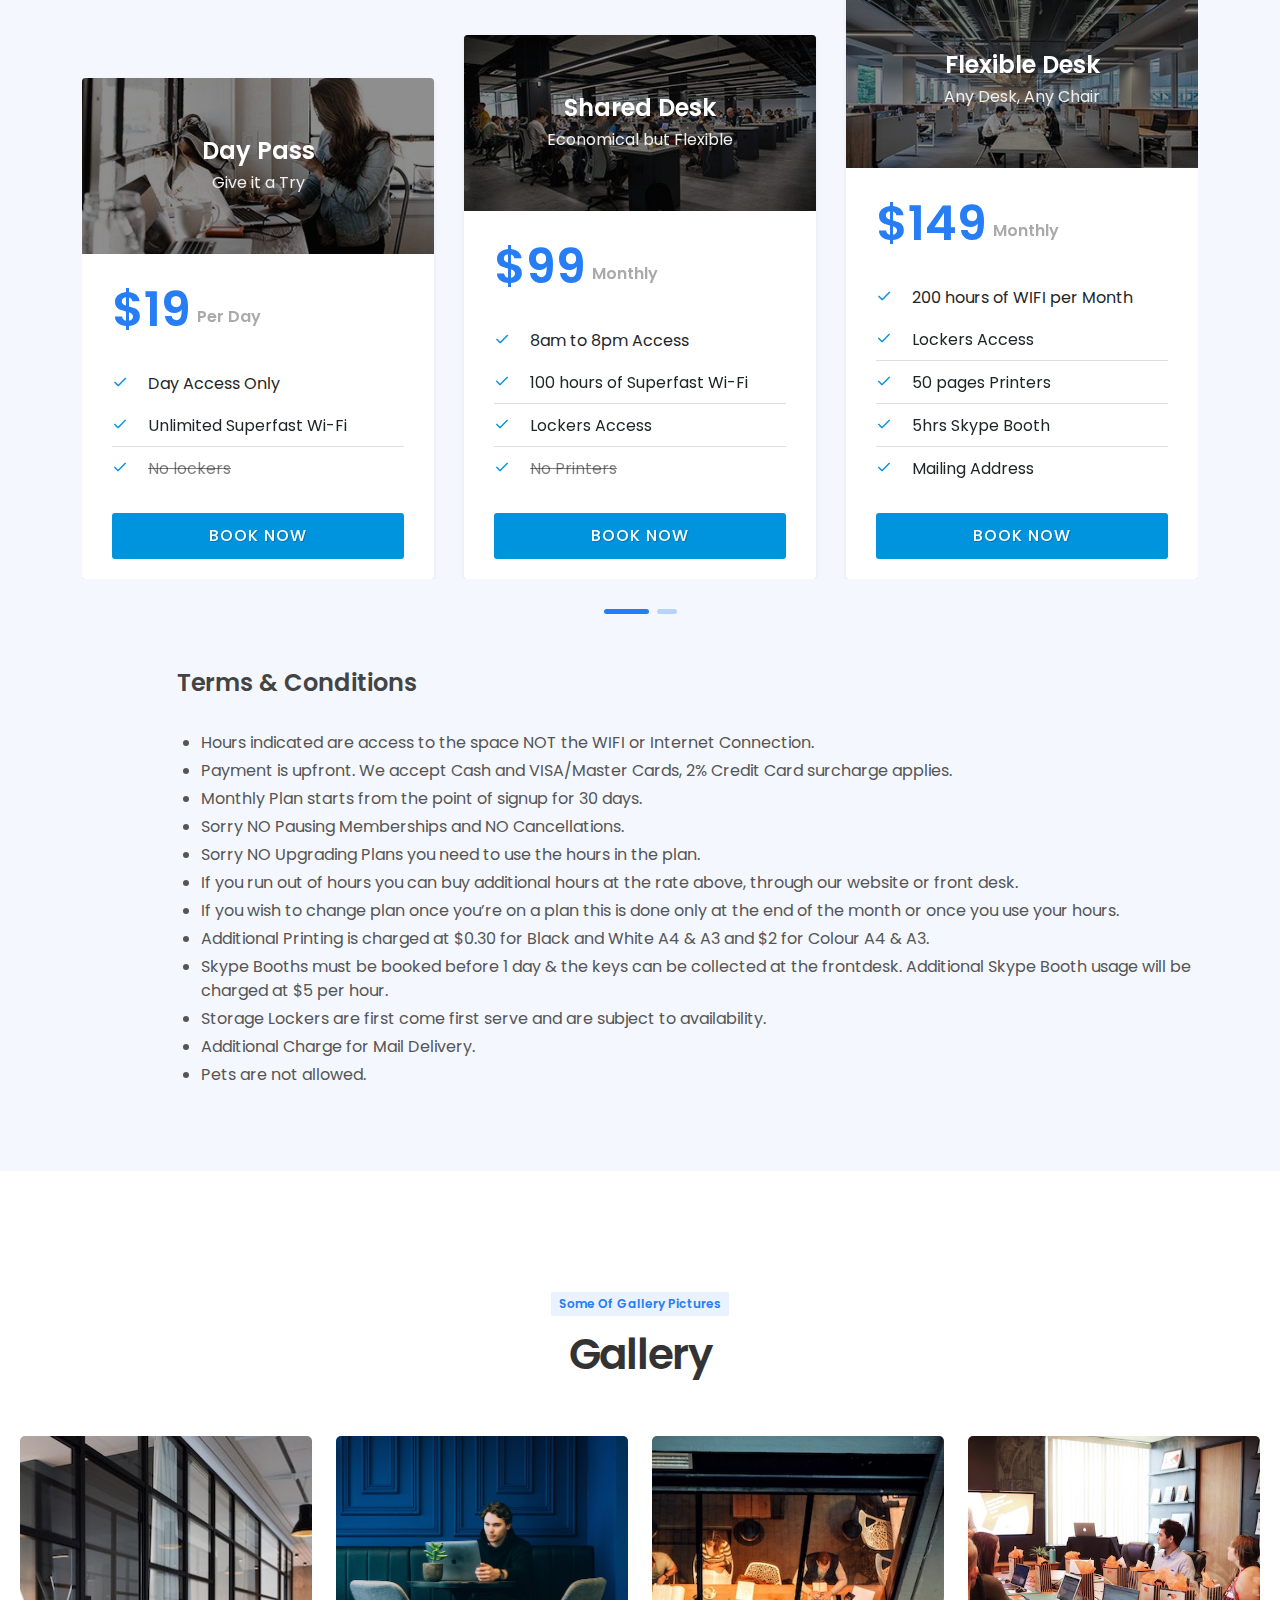
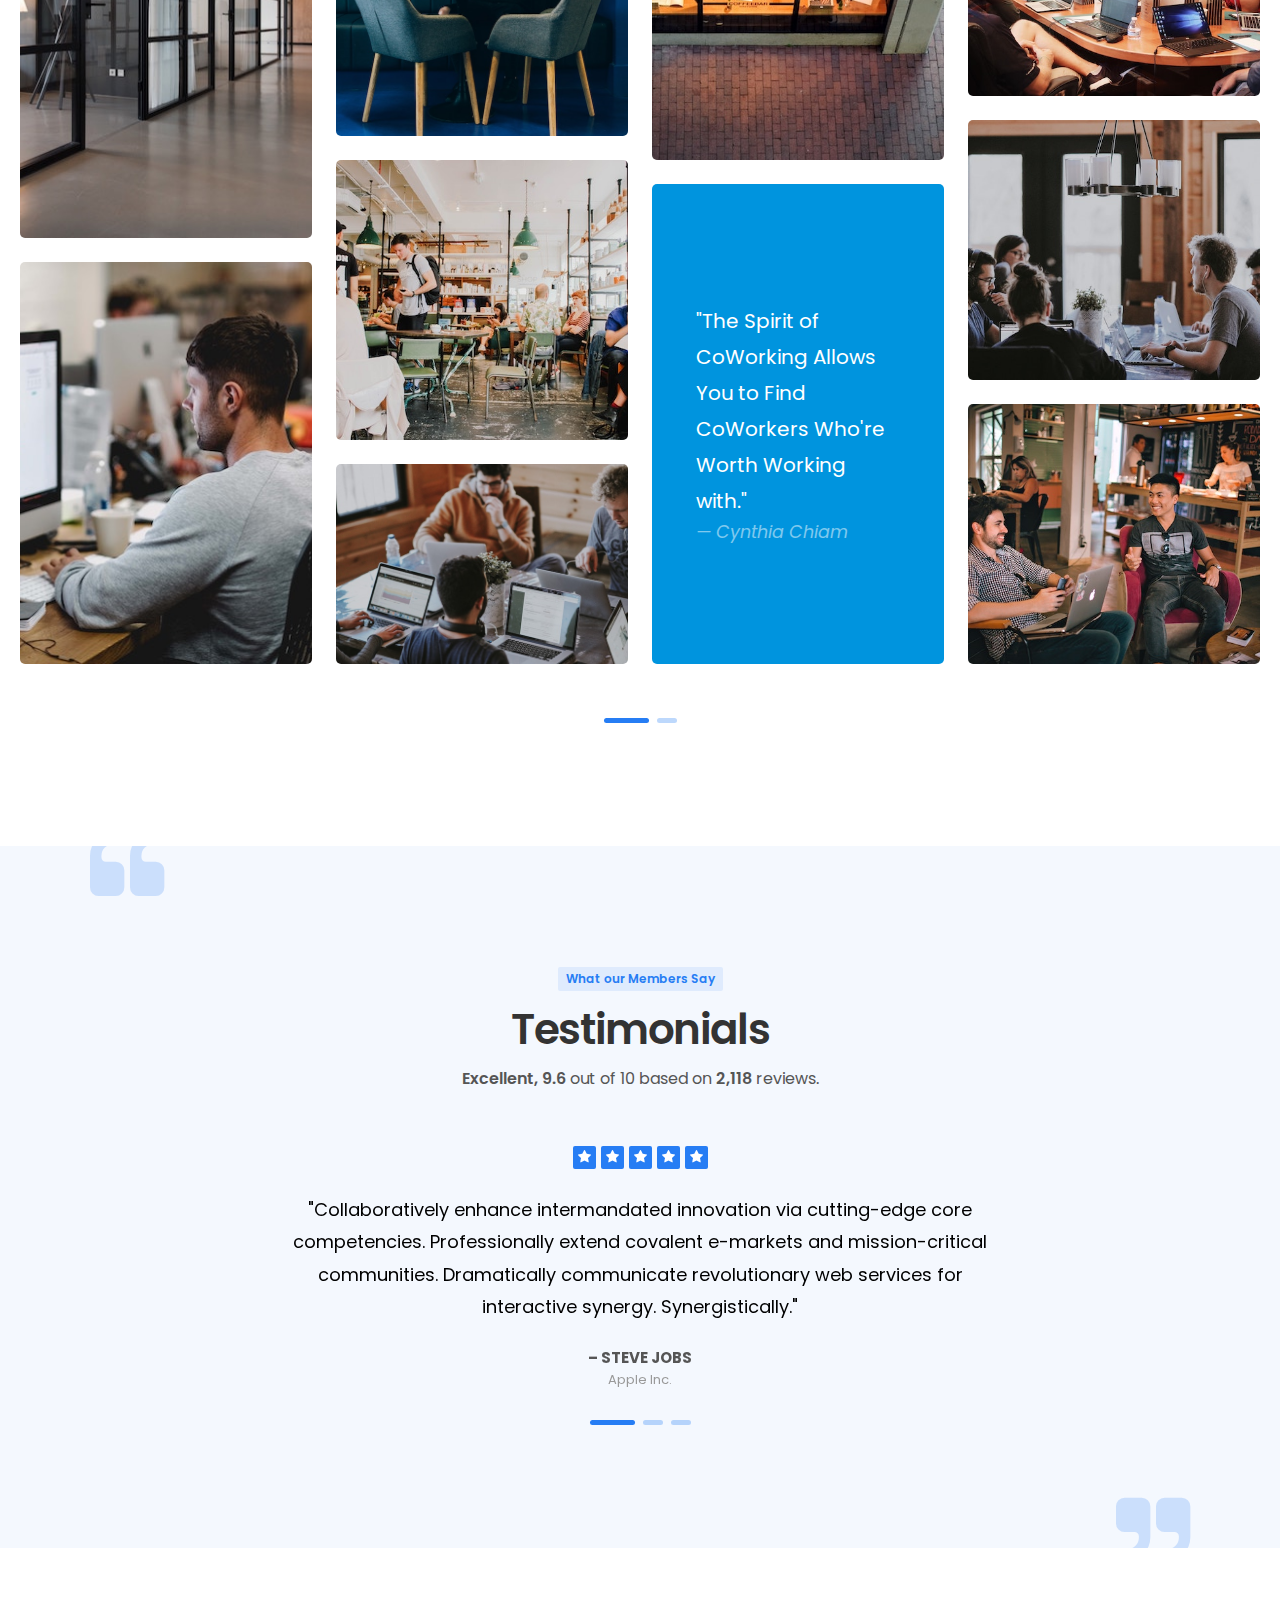
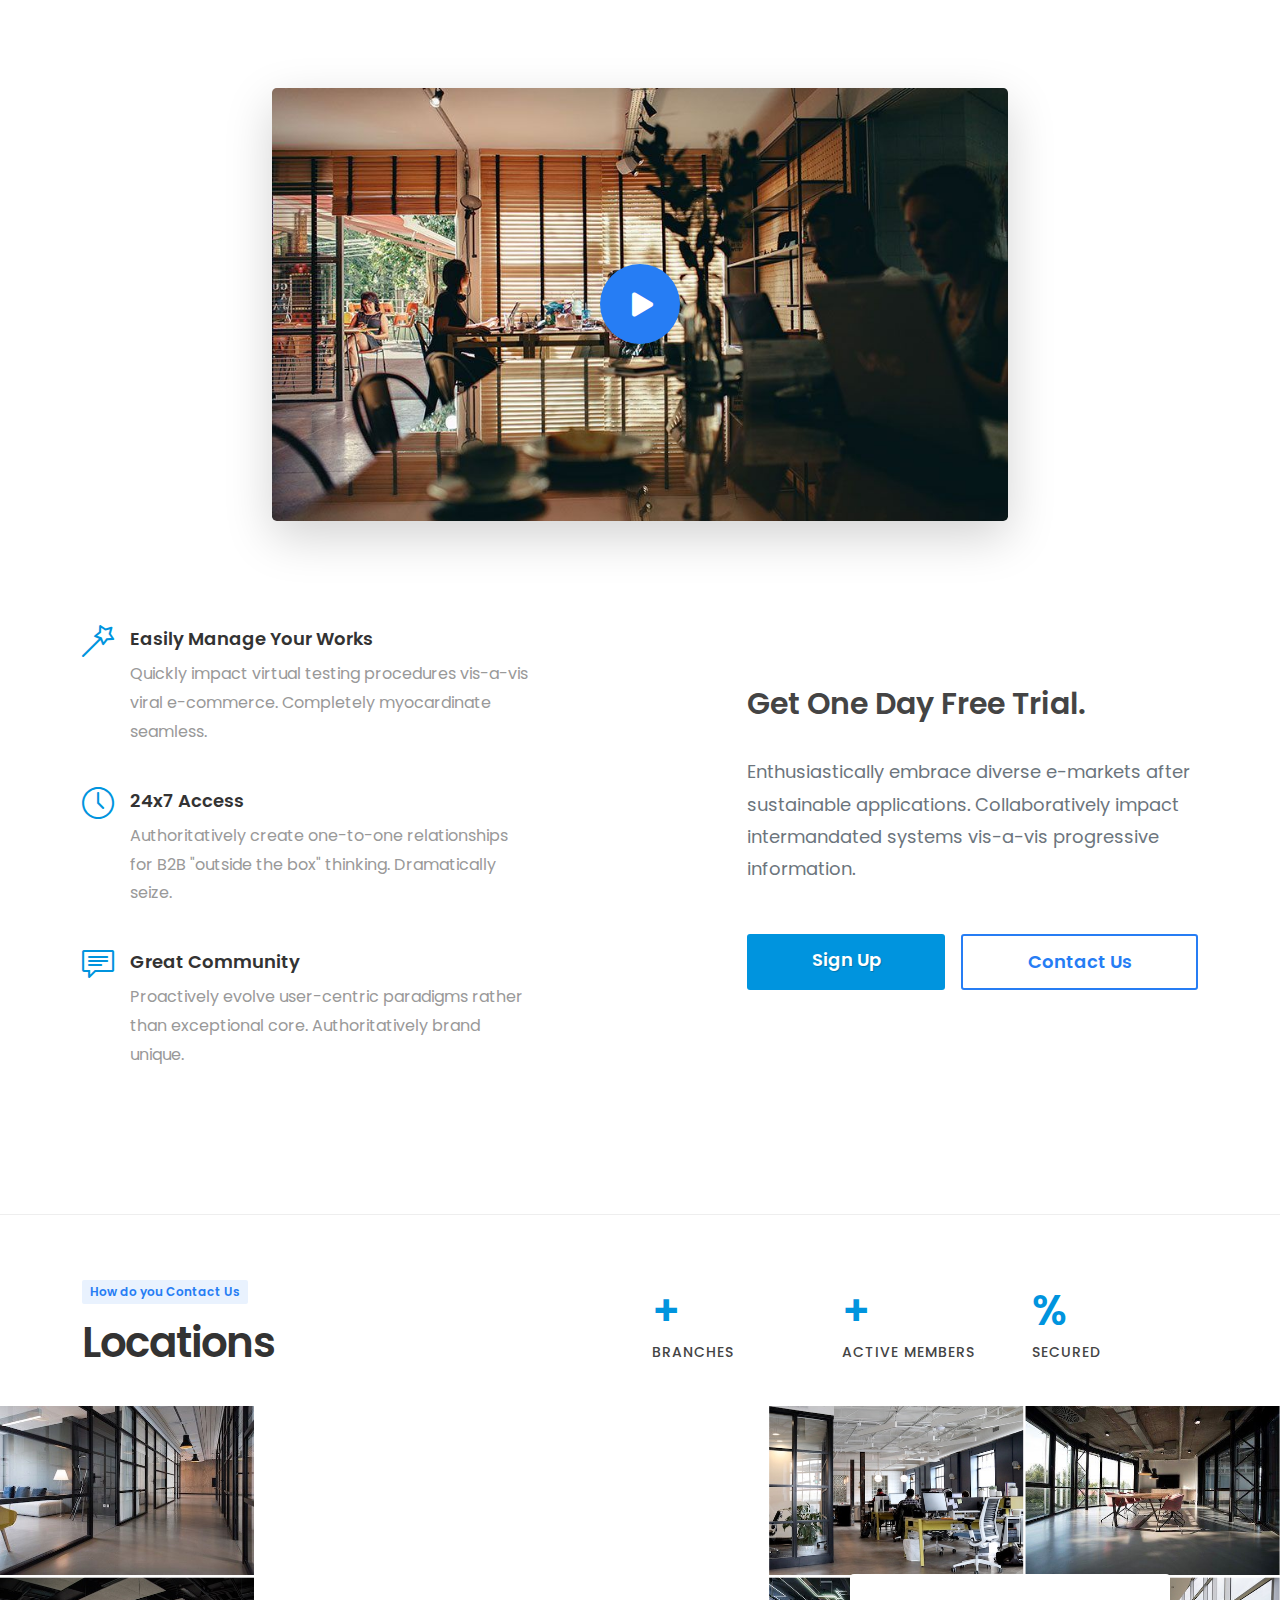
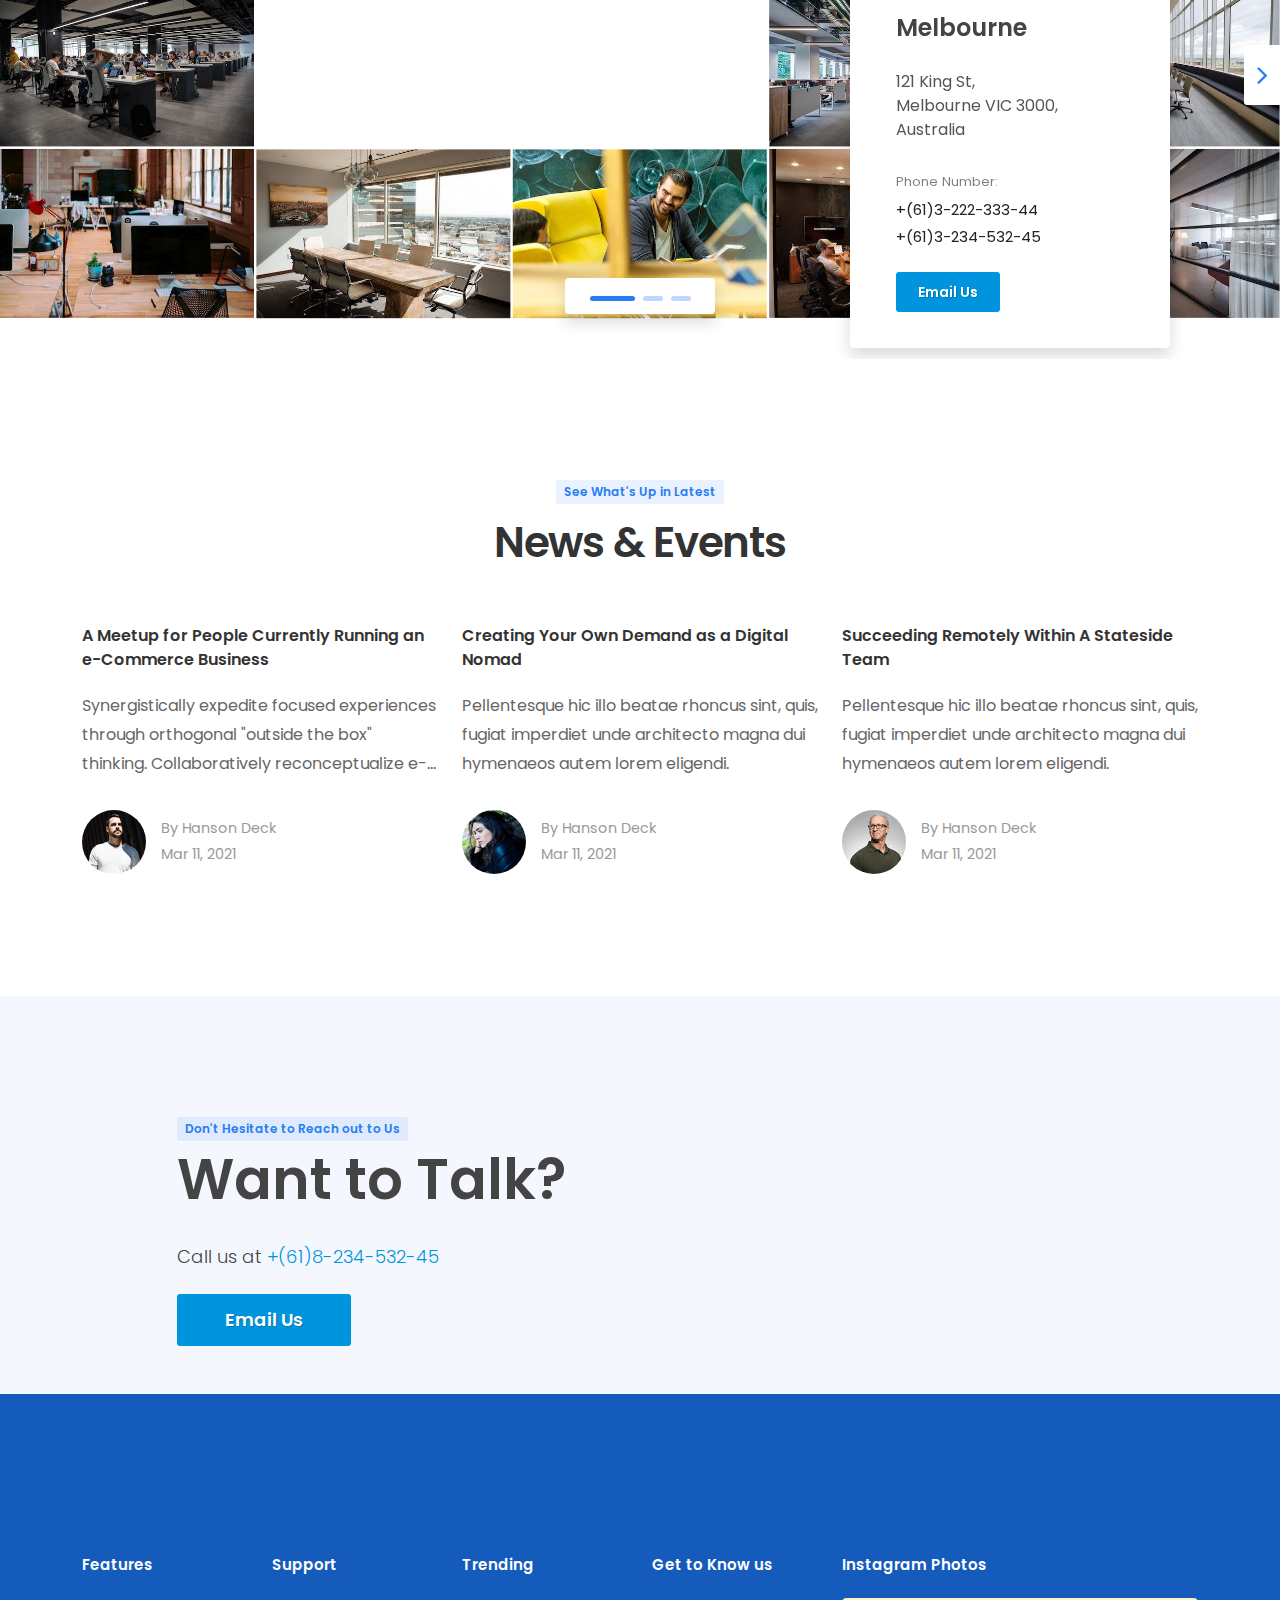
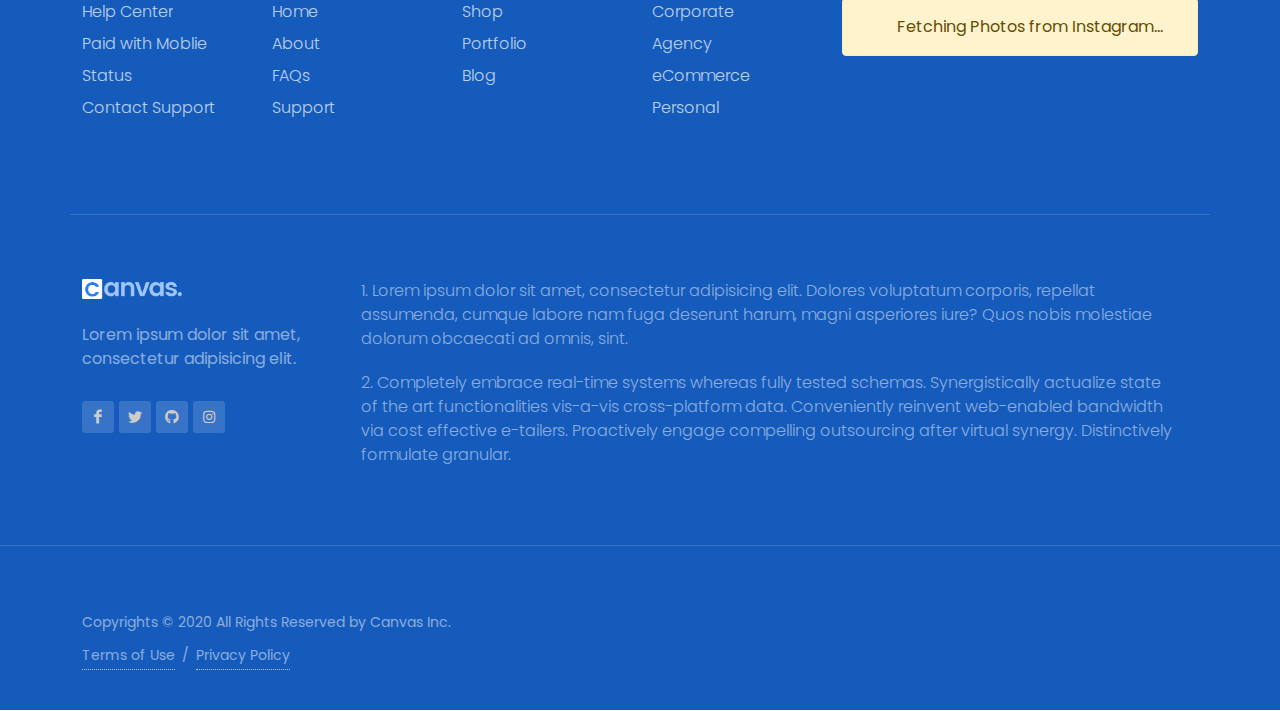
==== commit e0da8690: "Update index.html" ====
--- a/index.html
+++ b/index.html
@@ -134,7 +134,7 @@
 										<i class="icon-line-circle-check"></i>
 									</div>
 									<div class="fbox-content">
-										<h3 class="text-succes">Zold energia.</h3>
+										<h3 class="text-success">Zold energia.</h3>
 										<p class="text-white mb-0">Get Started with our Regular, Weekly, Monthly Plan.</p>
 									</div>
 								</div>
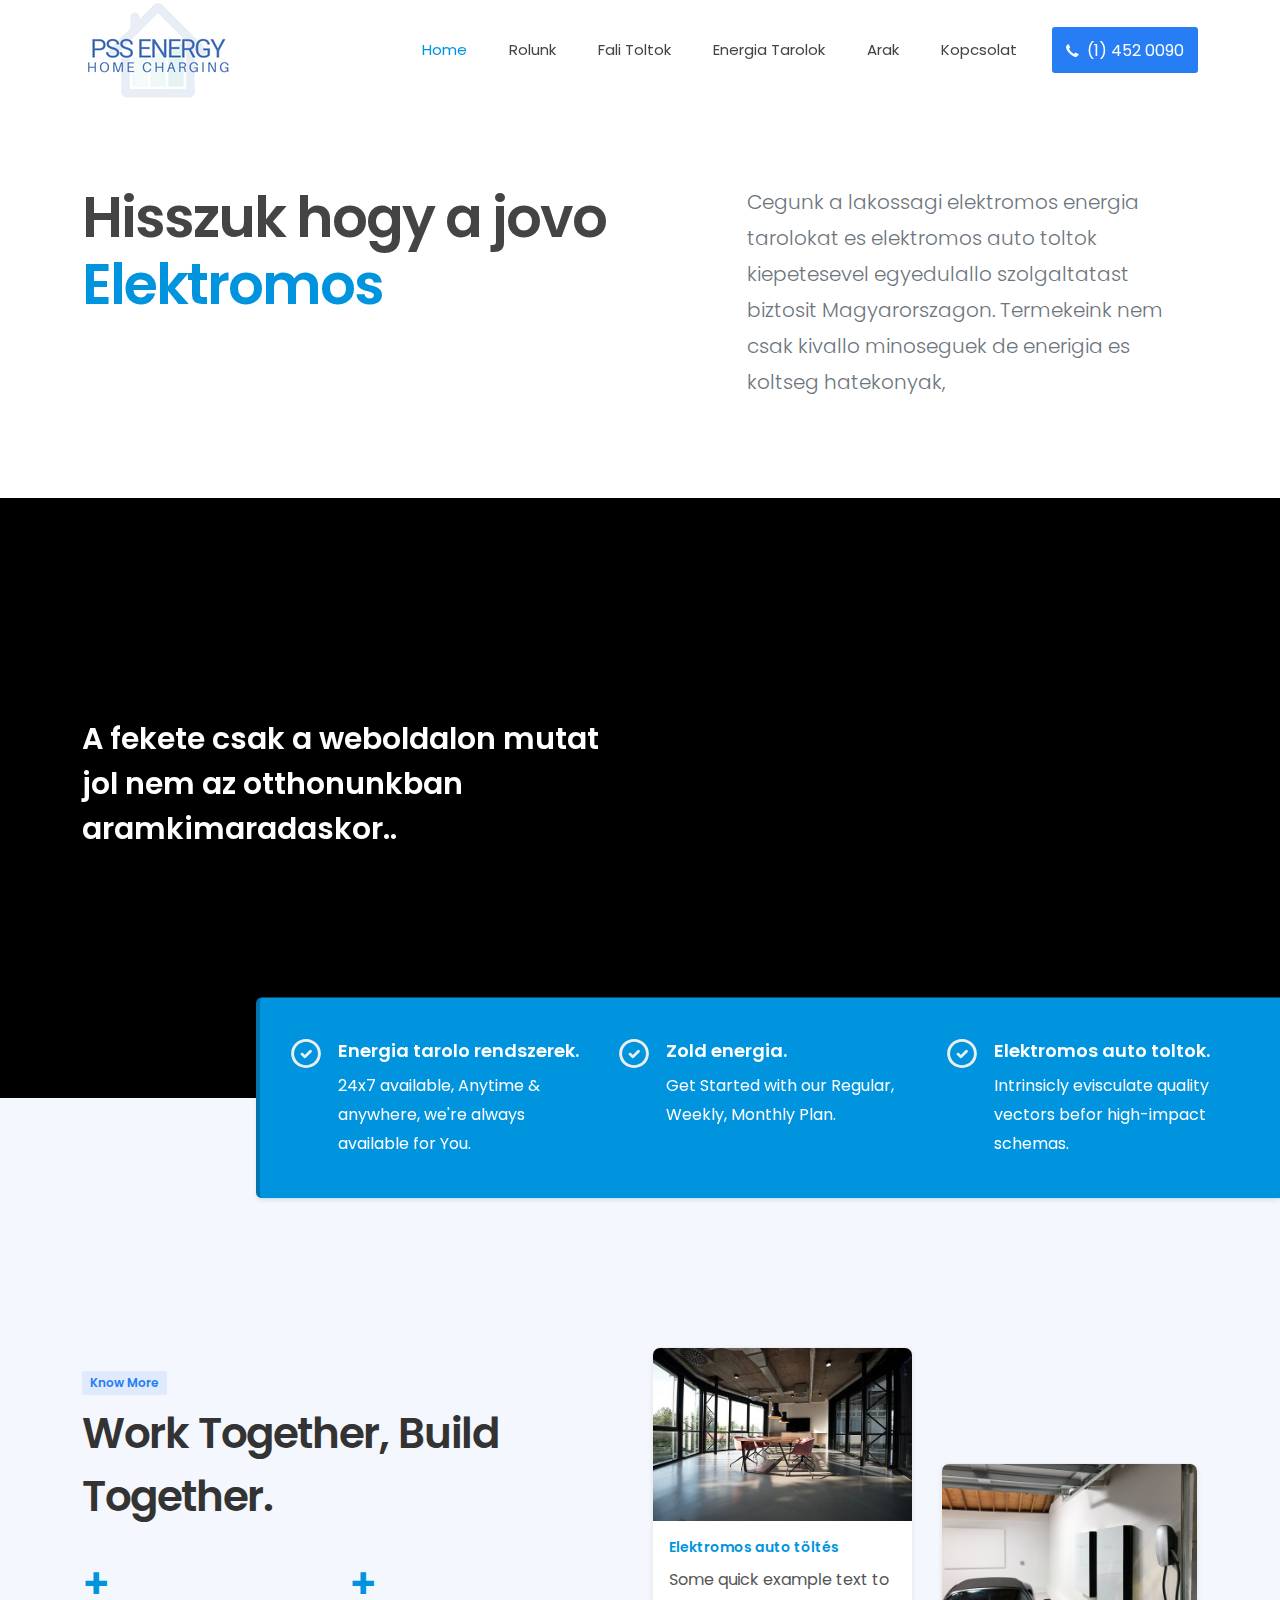
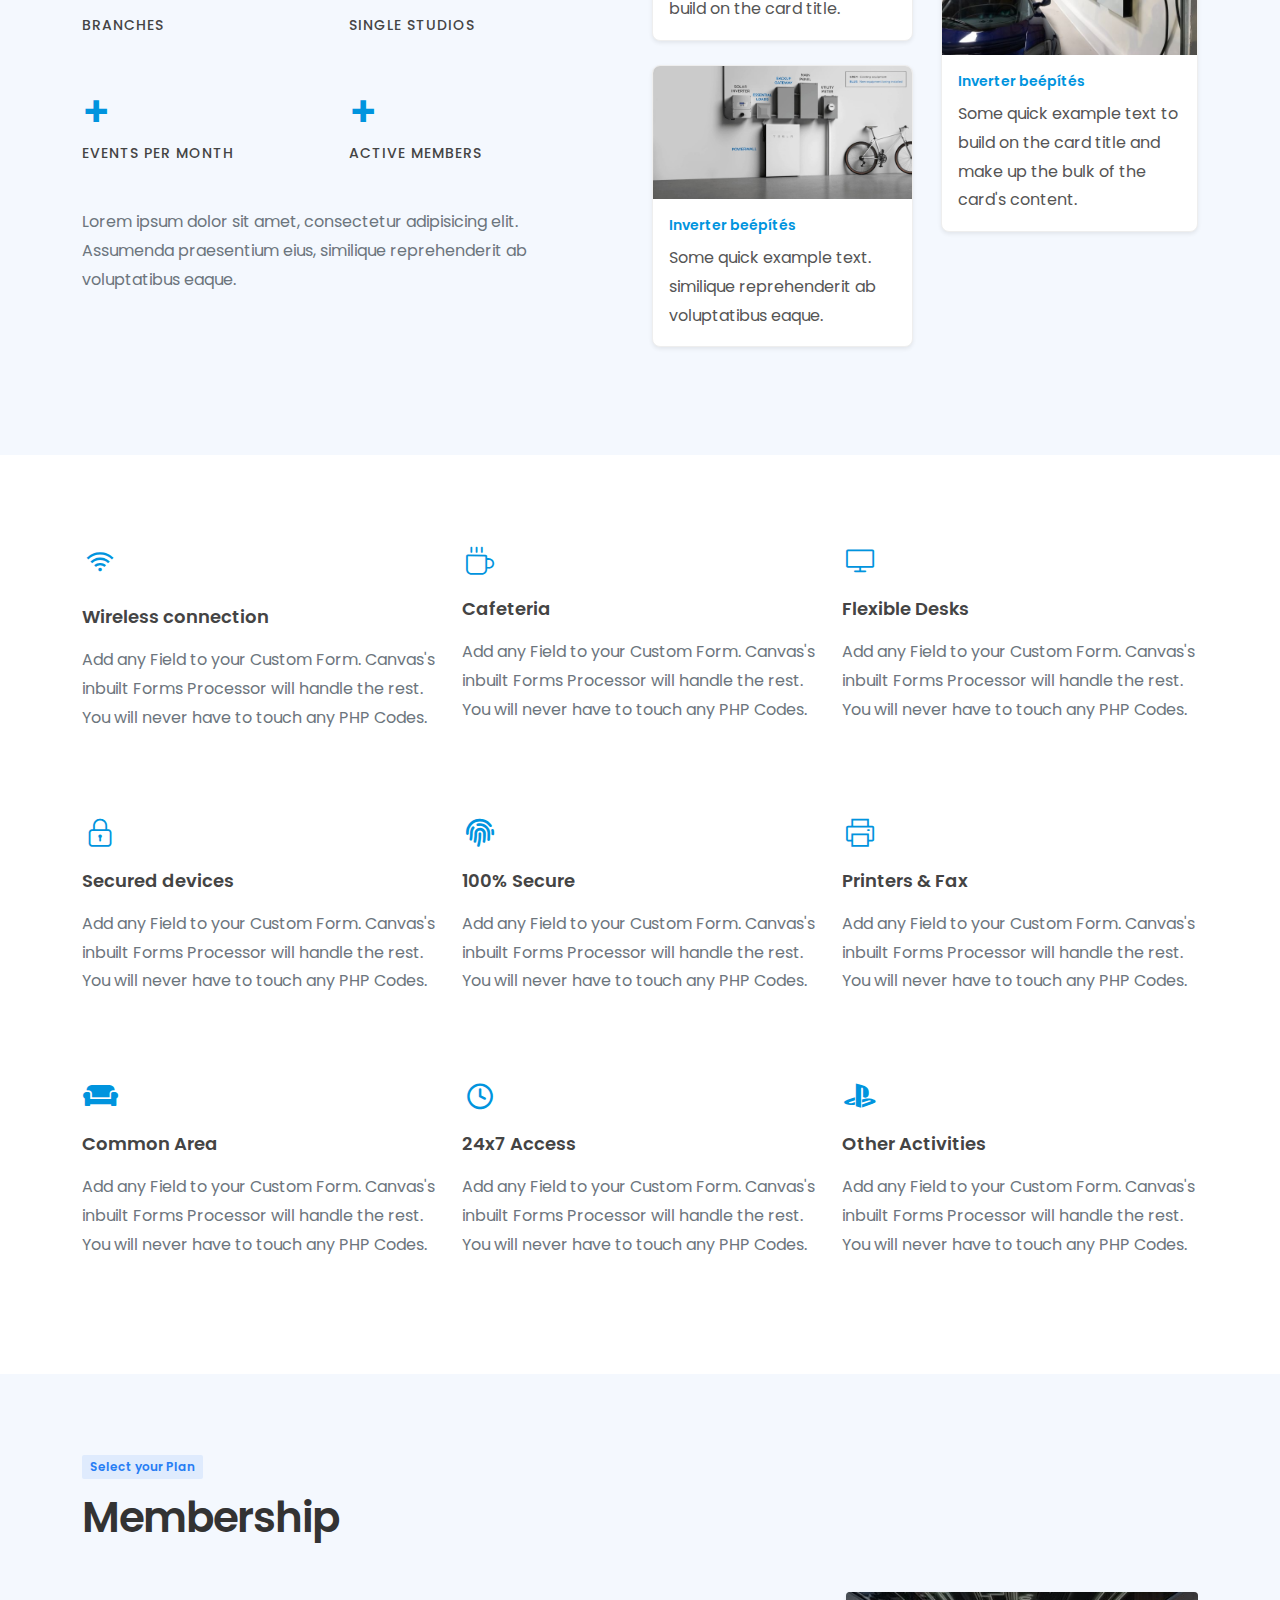
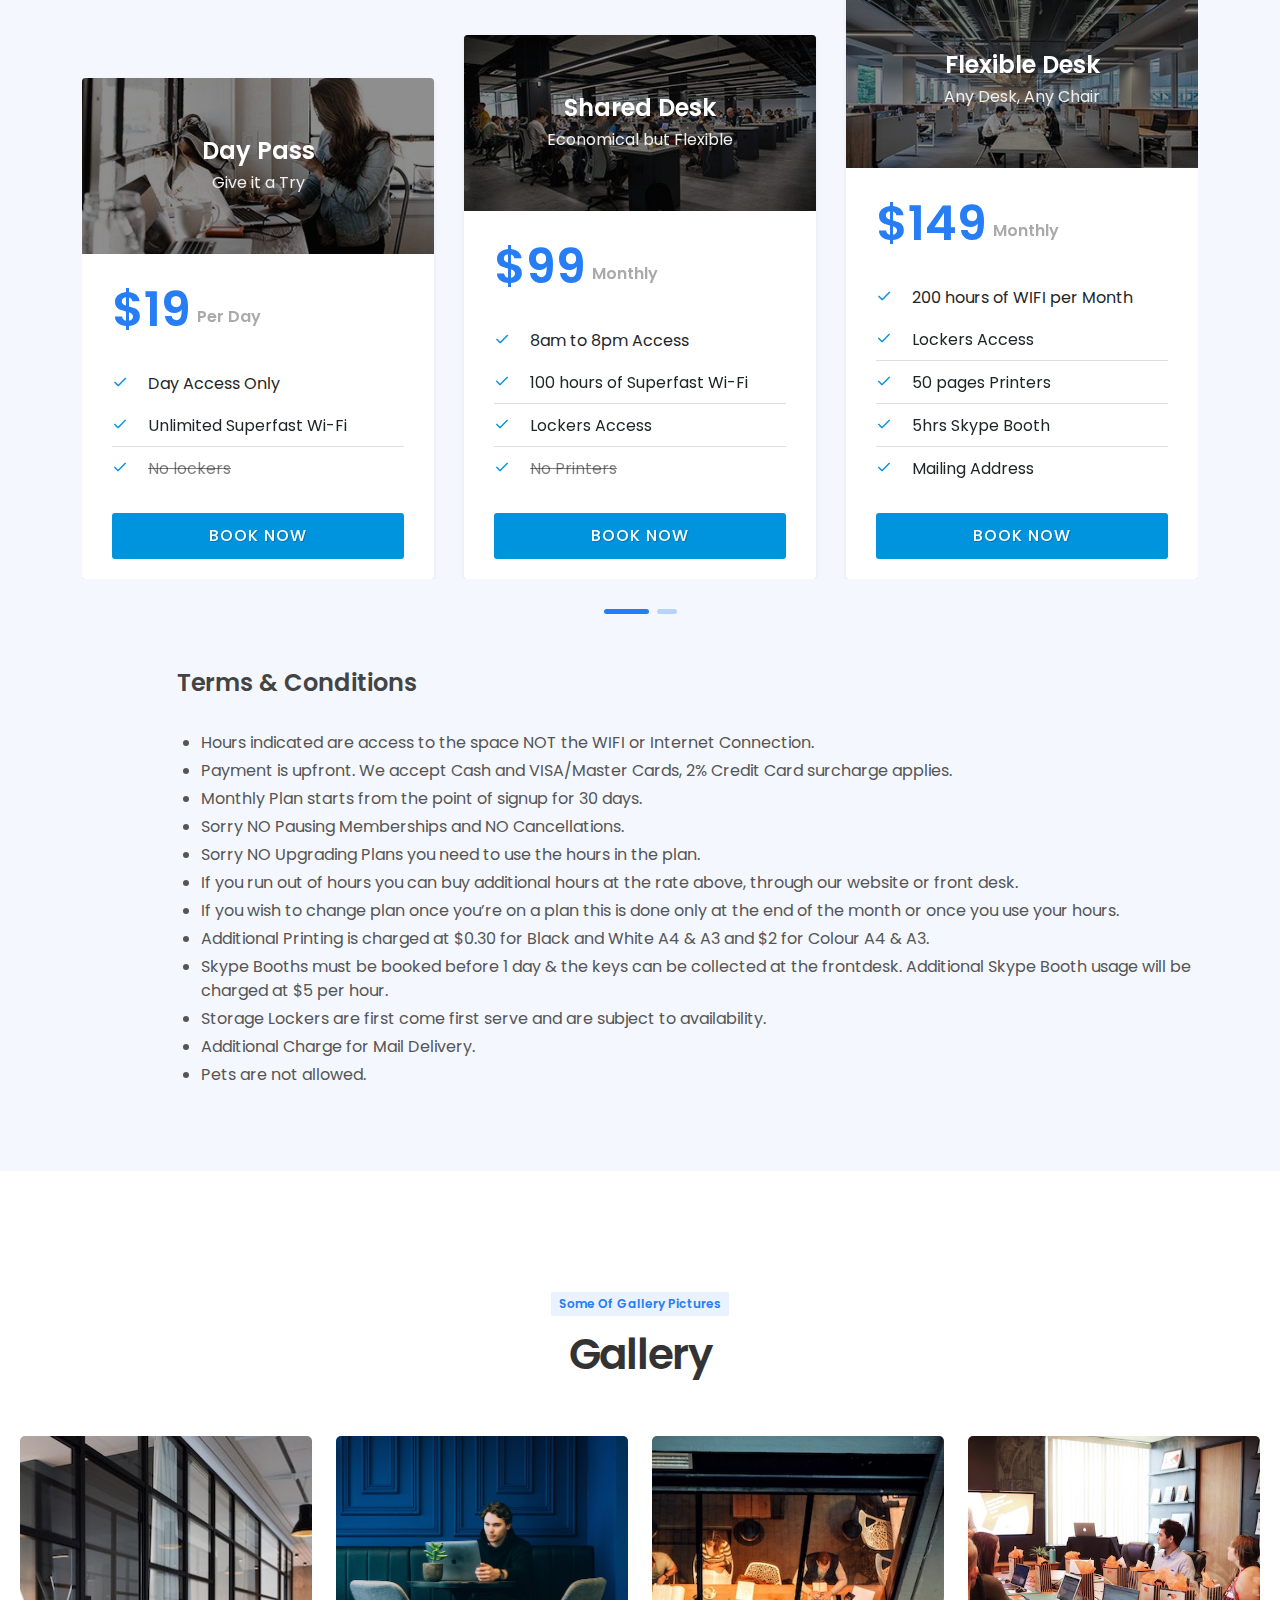
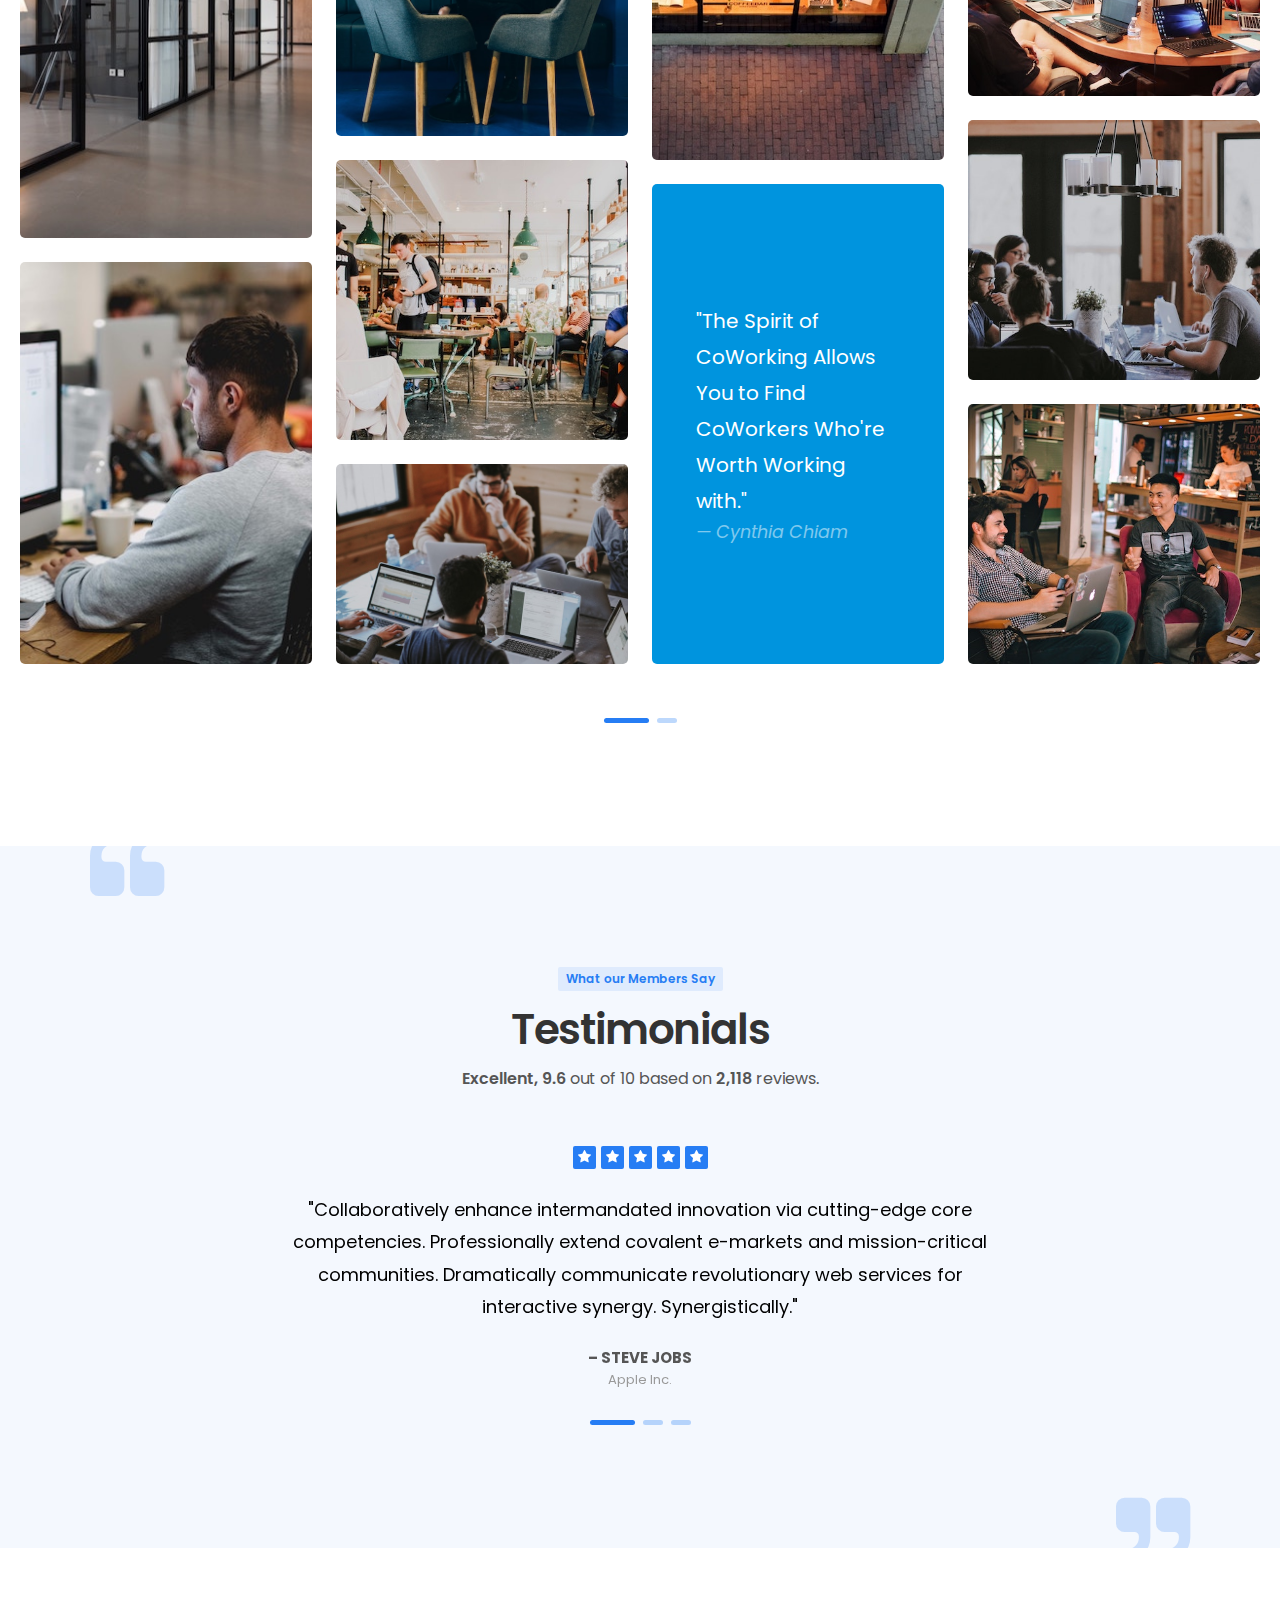
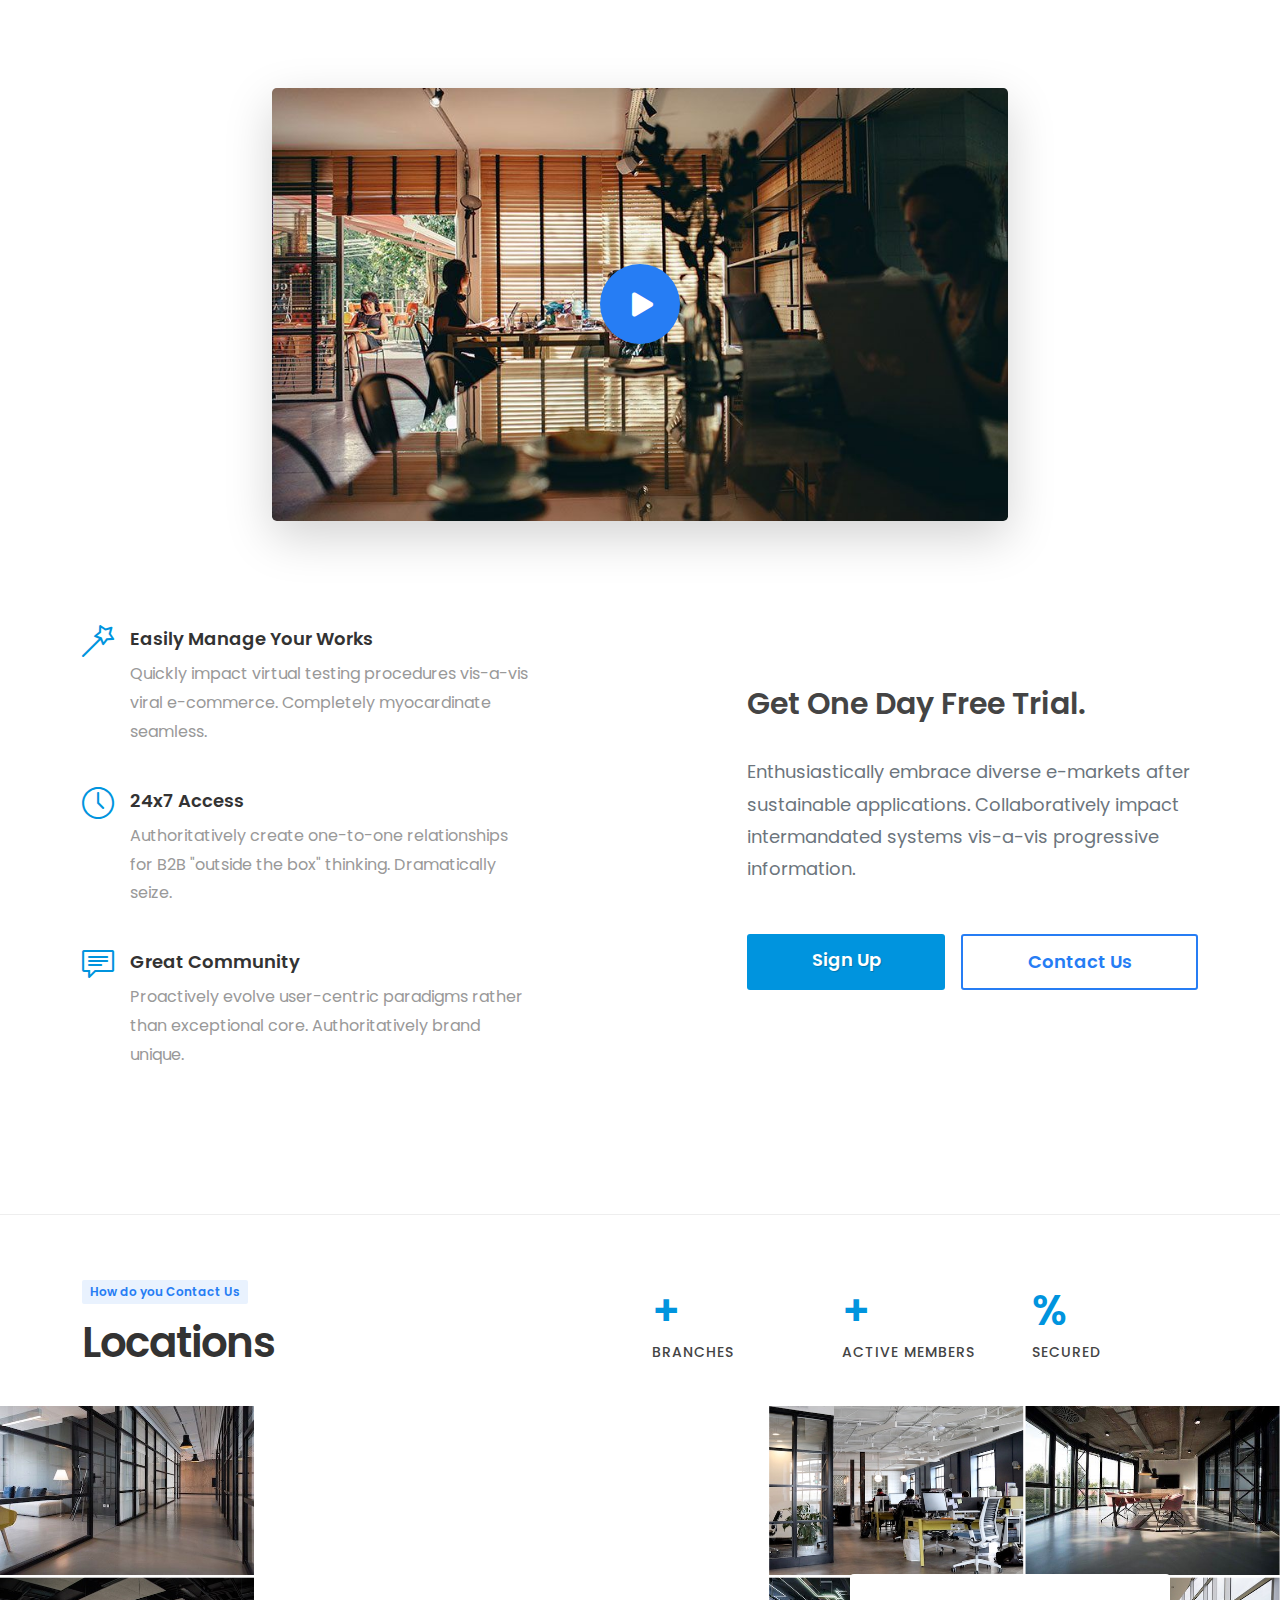
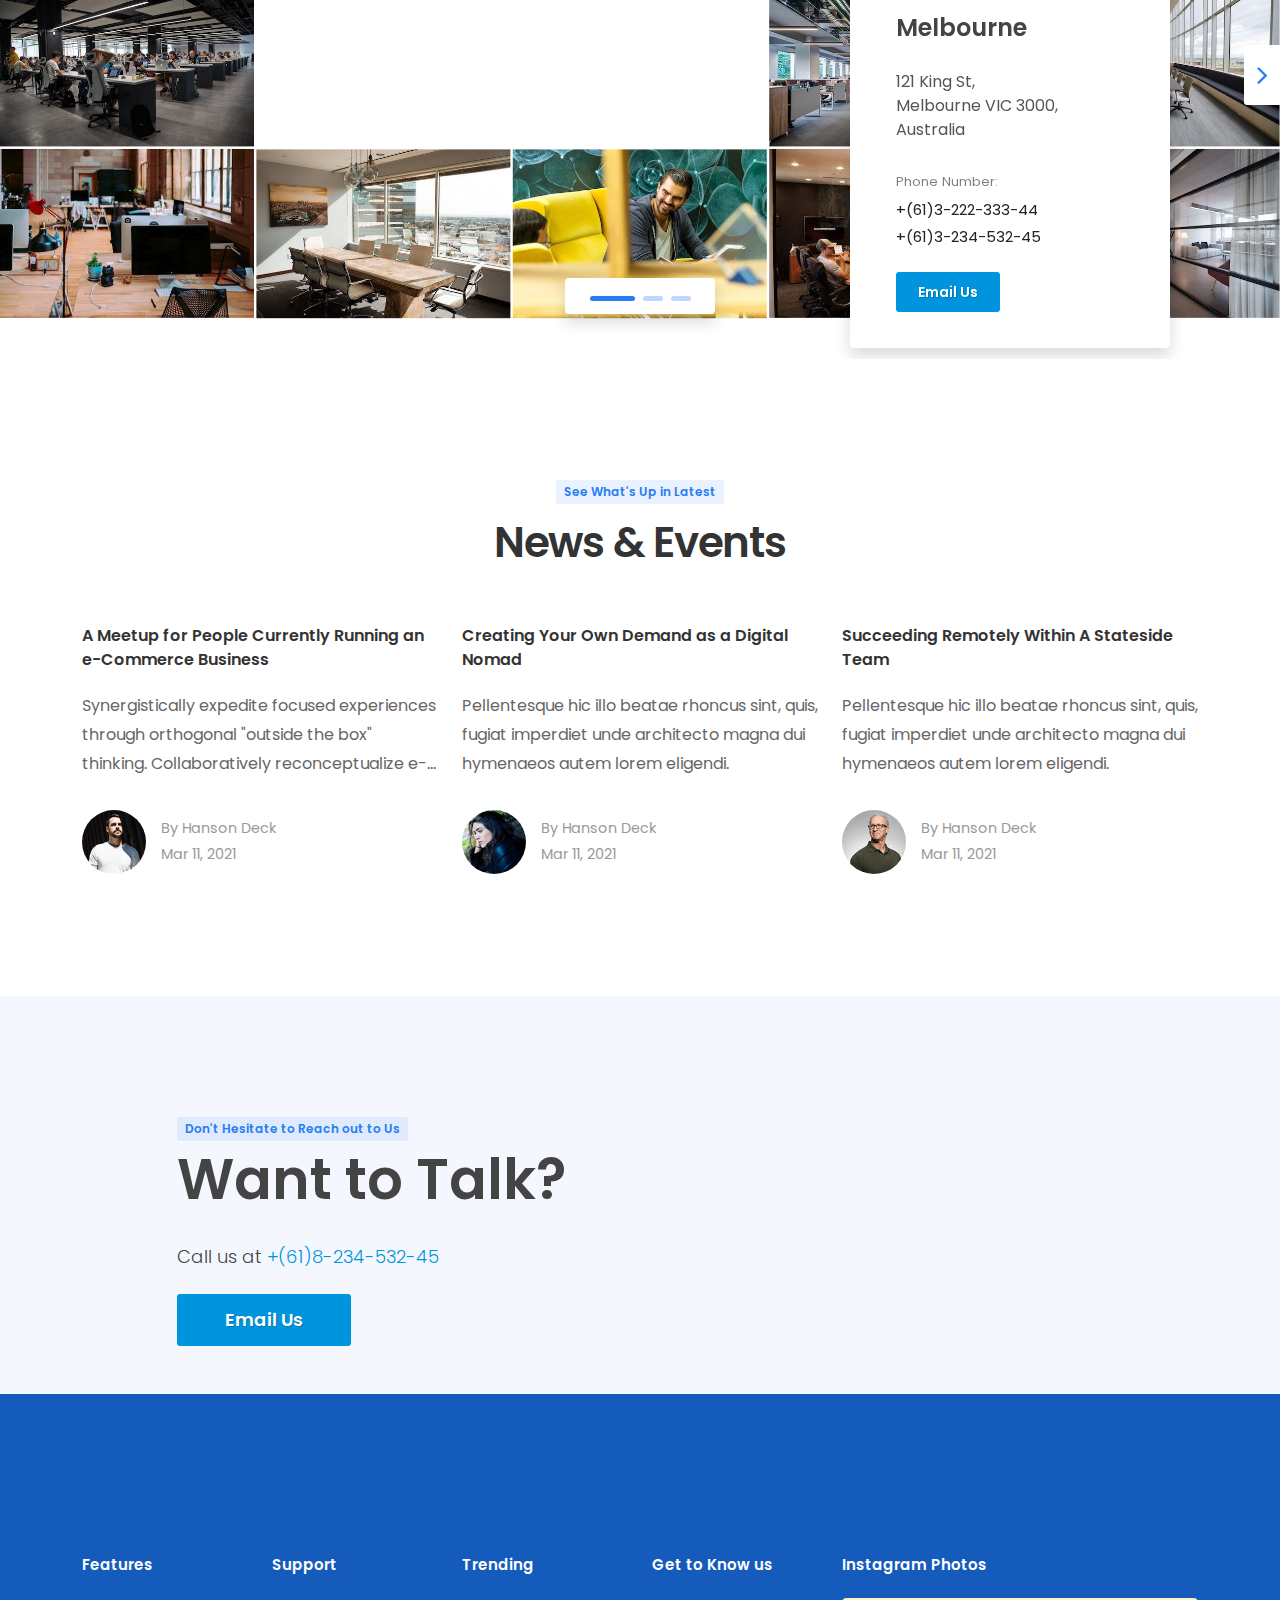
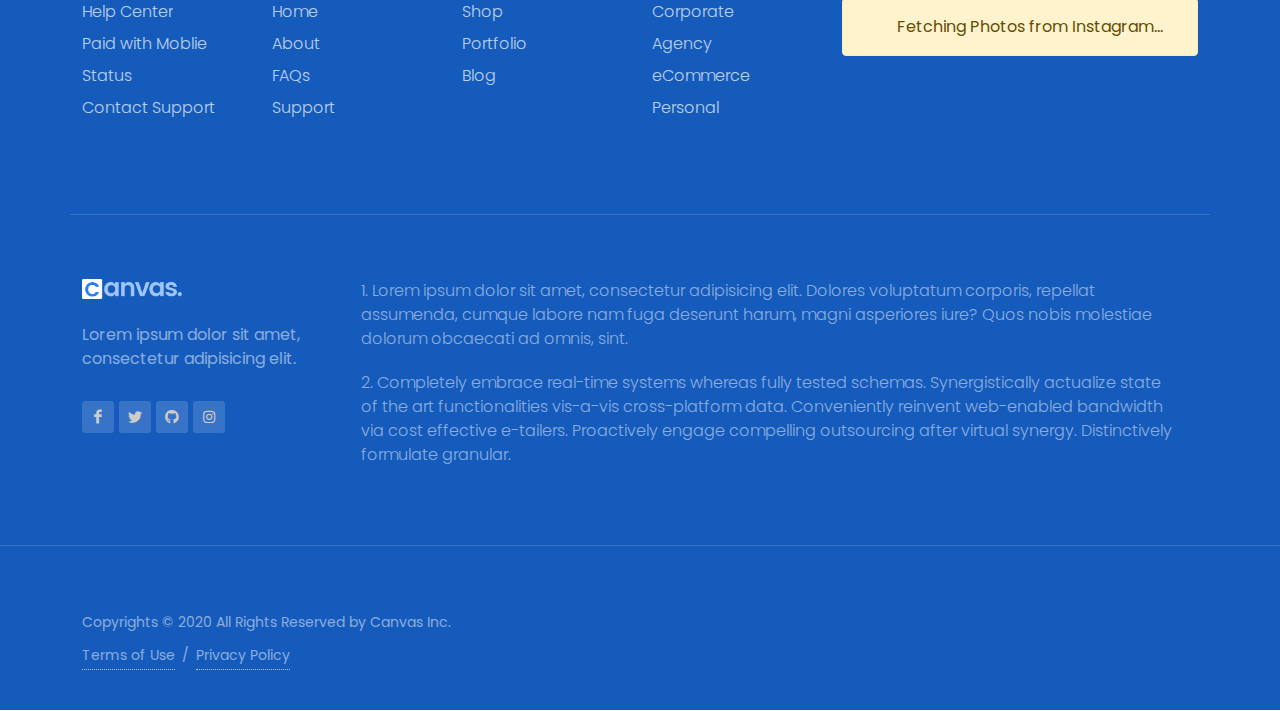
==== commit 4577b3cc: "Update index.html" ====
--- a/index.html
+++ b/index.html
@@ -134,7 +134,7 @@
 										<i class="icon-line-circle-check"></i>
 									</div>
 									<div class="fbox-content">
-										<h3 class="text-success">Zold energia.</h3>
+										<h3 class="text-white">Zold energia.</h3>
 										<p class="text-white mb-0">Get Started with our Regular, Weekly, Monthly Plan.</p>
 									</div>
 								</div>
